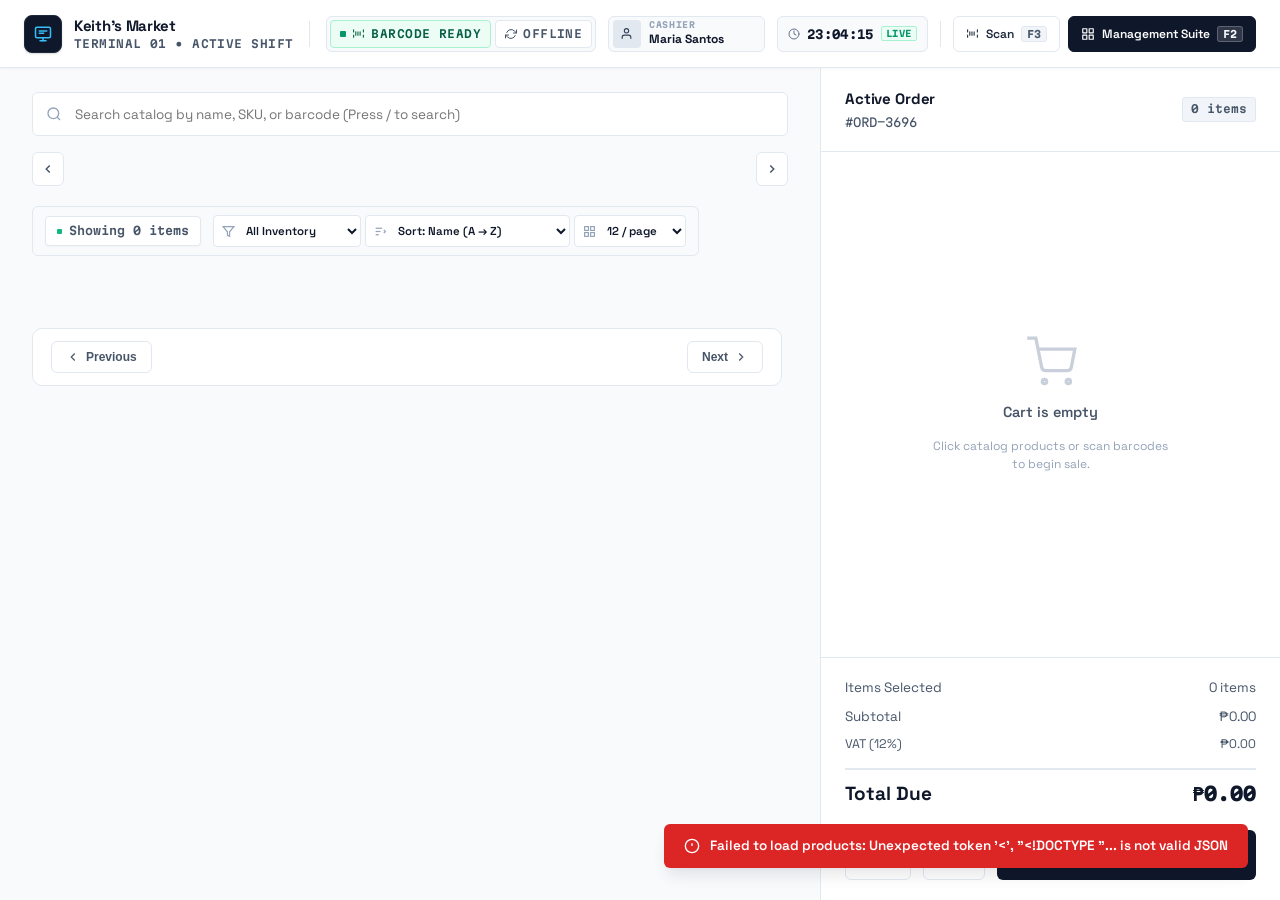
==== static/index.html @ 654bac8c "Initial commit: Point of Sale (POS) system project" ====
<!DOCTYPE html>
<html lang="en">
<head>
  <meta charset="UTF-8">
  <meta name="viewport" content="width=device-width, initial-scale=1.0">
  <title>Point of Sale Terminal</title>
  <link rel="preconnect" href="https://fonts.googleapis.com">
  <link rel="preconnect" href="https://fonts.gstatic.com" crossorigin>
  <link href="https://fonts.googleapis.com/css2?family=Martian+Mono:wght@400;500;600;700&family=Space+Grotesk:wght@400;500;600;700&display=swap" rel="stylesheet">
  <link rel="stylesheet" href="css/pos.css">
  <script src="https://cdnjs.cloudflare.com/ajax/libs/gsap/3.12.5/gsap.min.js"></script>
</head>
<body>

  <!-- Master Terminal Navigation Header -->
  <header class="pos-header">
    <!-- Left: Store Brand & Station Telemetry -->
    <div class="pos-header-left brand-section">
      <div class="brand-station-pod">
        <div class="brand-station-badge" title="Point of Sale Station">
          <svg class="brand-station-icon" width="18" height="18" viewBox="0 0 24 24" fill="none" stroke="currentColor" stroke-width="2" stroke-linecap="round" stroke-linejoin="round">
            <rect x="2" y="3" width="20" height="14" rx="2"></rect>
            <line x1="8" y1="21" x2="16" y2="21"></line>
            <line x1="12" y1="17" x2="12" y2="21"></line>
            <path d="M7 8h10M7 11h6"></path>
          </svg>
        </div>
        <div class="brand-station-meta">
          <div class="brand-store-name" id="headerStoreName">Keith's Market</div>
          <div class="brand-station-sub" id="headerBranch">Terminal 01 &bull; Active Shift</div>
        </div>
      </div>

      <div class="header-v-divider" aria-hidden="true"></div>

      <!-- Hardware & Storage Diagnostic Telemetry -->
      <div class="header-telemetry-dock">
        <div class="telemetry-pill telemetry-scanner" title="Hardware barcode reader & camera listener active">
          <span class="telemetry-live-pip"></span>
          <svg width="13" height="13" viewBox="0 0 24 24" fill="none" stroke="currentColor" stroke-width="2" stroke-linecap="round" stroke-linejoin="round">
            <path d="M3 5v4m18-4v4M3 19v-4m18 4v-4M7 9v6m4-6v6m4-6v6"></path>
          </svg>
          <span class="telemetry-label">Barcode Ready</span>
        </div>

        <button class="telemetry-pill telemetry-sync-btn" id="btnManualSync" title="Sync live with JSON storage & Python backend">
          <svg id="syncIcon" width="12" height="12" viewBox="0 0 24 24" fill="none" stroke="currentColor" stroke-width="2" stroke-linecap="round" stroke-linejoin="round">
            <polyline points="23 4 23 10 17 10"></polyline>
            <polyline points="1 20 1 14 7 14"></polyline>
            <path d="M3.51 9a9 9 0 0 1 14.85-3.36L23 10M1 14l4.64 4.36A9 9 0 0 0 20.49 15"></path>
          </svg>
          <span id="syncStatusText" class="telemetry-label">Synced</span>
        </button>
      </div>
    </div>

    <!-- Right: Cashier Operator Session, Terminal Clock & Action Dock -->
    <div class="pos-header-right header-actions">
      <!-- Operator Session Card -->
      <div class="header-operator-card" title="Active Shift Cashier Session">
        <div class="operator-badge-pip">
          <svg width="13" height="13" viewBox="0 0 24 24" fill="none" stroke="currentColor" stroke-width="2" stroke-linecap="round" stroke-linejoin="round">
            <path d="M20 21v-2a4 4 0 0 0-4-4H8a4 4 0 0 0-4 4v2"></path>
            <circle cx="12" cy="7" r="4"></circle>
          </svg>
        </div>
        <div class="operator-info">
          <span class="operator-role-tag">CASHIER</span>
          <input type="text" id="topbarCashierName" value="Maria Santos" title="Click to edit active cashier name" spellcheck="false" autocomplete="off" />
        </div>
      </div>

      <!-- Precision Terminal Clock Readout -->
      <div class="header-clock-pod" title="Terminal System Time">
        <svg width="12" height="12" viewBox="0 0 24 24" fill="none" stroke="currentColor" stroke-width="2" stroke-linecap="round" stroke-linejoin="round">
          <circle cx="12" cy="12" r="10"></circle>
          <polyline points="12 6 12 12 16 14"></polyline>
        </svg>
        <span class="terminal-time" id="liveTime">00:00:00</span>
        <span class="terminal-tz">LIVE</span>
      </div>

      <div class="header-v-divider" aria-hidden="true"></div>

      <!-- Master Action Dock -->
      <div class="header-actions-dock">
        <!-- Parked Orders Button -->
        <button class="terminal-header-btn terminal-header-btn-subtle" id="btnRecallOrder" style="display: none;" title="Recall Parked Orders">
          <svg width="13" height="13" viewBox="0 0 24 24" fill="none" stroke="currentColor" stroke-width="2" stroke-linecap="round" stroke-linejoin="round">
            <polyline points="1 4 1 10 7 10"></polyline>
            <path d="M3.51 15a9 9 0 1 0 2.13-9.36L1 10"></path>
          </svg>
          <span>Parked</span>
          <span class="terminal-header-badge" id="parkedOrderCount">0</span>
        </button>

        <!-- Quick Scan Trigger -->
        <button class="terminal-header-btn terminal-header-btn-secondary" id="btnOpenBarcodeModal" title="Manual Barcode / QR Lookup (F3)">
          <svg width="13" height="13" viewBox="0 0 24 24" fill="none" stroke="currentColor" stroke-width="2" stroke-linecap="round" stroke-linejoin="round">
            <path d="M3 5v4m18-4v4M3 19v-4m18 4v-4M7 9v6m4-6v6m4-6v6"></path>
          </svg>
          <span>Scan</span>
          <kbd class="terminal-header-kbd">F3</kbd>
        </button>

        <!-- Management Suite Launcher -->
        <button class="terminal-header-btn terminal-header-btn-primary" id="btnOpenConsole" title="Back-Office Console (Inventory, Tax & Settings, Sales Ledger)">
          <svg width="14" height="14" viewBox="0 0 24 24" fill="none" stroke="currentColor" stroke-width="2" stroke-linecap="round" stroke-linejoin="round">
            <rect x="3" y="3" width="7" height="7"></rect>
            <rect x="14" y="3" width="7" height="7"></rect>
            <rect x="14" y="14" width="7" height="7"></rect>
            <rect x="3" y="14" width="7" height="7"></rect>
          </svg>
          <span>Management Suite</span>
          <kbd class="terminal-header-kbd terminal-header-kbd-dark">F2</kbd>
        </button>
      </div>
    </div>
  </header>

  <!-- Workspace Container -->
  <main class="pos-workspace">

    <!-- Left: Catalog Area -->
    <section class="pos-catalog-pane">
      <div class="catalog-toolbar">
        <div class="search-box">
          <svg width="16" height="16" viewBox="0 0 24 24" fill="none" stroke="currentColor" stroke-width="2">
            <circle cx="11" cy="11" r="8"></circle>
            <line x1="21" y1="21" x2="16.65" y2="16.65"></line>
          </svg>
          <input type="text" id="searchInput" class="search-input" placeholder="Search catalog by name, SKU, or barcode (Press / to search)">
          <button id="searchClearBtn" class="search-clear-btn" aria-label="Clear Search">
            <svg width="14" height="14" viewBox="0 0 24 24" fill="none" stroke="currentColor" stroke-width="2">
              <line x1="18" y1="6" x2="6" y2="18"></line>
              <line x1="6" y1="6" x2="18" y2="18"></line>
            </svg>
          </button>
        </div>

        <!-- Overhauled Category Filter Strip with Nav Buttons -->
        <div class="category-nav-wrapper">
          <button type="button" class="cat-nav-btn cat-nav-left" id="btnCatScrollLeft" aria-label="Scroll Categories Left" title="Scroll Left">
            <svg width="14" height="14" viewBox="0 0 24 24" fill="none" stroke="currentColor" stroke-width="2.5">
              <polyline points="15 18 9 12 15 6"></polyline>
            </svg>
          </button>
          
          <nav class="category-filter-bar" id="categoryBar" aria-label="Product Categories">
            <!-- Dynamic Category Chips with Icons & Counts -->
          </nav>

          <button type="button" class="cat-nav-btn cat-nav-right" id="btnCatScrollRight" aria-label="Scroll Categories Right" title="Scroll Right">
            <svg width="14" height="14" viewBox="0 0 24 24" fill="none" stroke="currentColor" stroke-width="2.5">
              <polyline points="9 18 15 12 9 6"></polyline>
            </svg>
          </button>
        </div>

        <!-- Dynamic Catalog Filter & Sort Bar -->
        <div class="catalog-subtoolbar">
          <div class="catalog-count-badge" id="catalogCountInfo">
            <span class="catalog-telemetry-dot"></span>
            <span>Showing 0 items</span>
          </div>

          <div class="catalog-controls-group">
            <div class="subtoolbar-select-wrap">
              <svg class="select-prefix-icon" width="13" height="13" viewBox="0 0 24 24" fill="none" stroke="currentColor" stroke-width="2.2"><polygon points="22 3 2 3 10 12.46 10 19 14 21 14 12.46 22 3"></polygon></svg>
              <select id="catalogStockFilter" class="catalog-select" aria-label="Filter Stock">
                <option value="all">All Inventory</option>
                <option value="in-stock">In Stock Only</option>
                <option value="low-stock">Low Stock (≤15)</option>
              </select>
            </div>

            <div class="subtoolbar-select-wrap">
              <svg class="select-prefix-icon" width="13" height="13" viewBox="0 0 24 24" fill="none" stroke="currentColor" stroke-width="2.2"><line x1="3" y1="6" x2="15" y2="6"></line><line x1="3" y1="12" x2="12" y2="12"></line><line x1="3" y1="18" x2="9" y2="18"></line><polyline points="18 9 21 12 18 15"></polyline></svg>
              <select id="catalogSortSelect" class="catalog-select" aria-label="Sort Catalog">
                <option value="name-asc">Sort: Name (A → Z)</option>
                <option value="name-desc">Sort: Name (Z → A)</option>
                <option value="price-asc">Sort: Price (Low → High)</option>
                <option value="price-desc">Sort: Price (High → Low)</option>
                <option value="stock-asc">Sort: Stock (Lowest First)</option>
                <option value="stock-desc">Sort: Stock (Highest First)</option>
              </select>
            </div>

            <div class="subtoolbar-select-wrap">
              <svg class="select-prefix-icon" width="13" height="13" viewBox="0 0 24 24" fill="none" stroke="currentColor" stroke-width="2.2"><rect x="3" y="3" width="7" height="7"></rect><rect x="14" y="3" width="7" height="7"></rect><rect x="14" y="14" width="7" height="7"></rect><rect x="3" y="14" width="7" height="7"></rect></svg>
              <select id="catalogPageSize" class="catalog-select" aria-label="Items per page">
                <option value="12">12 / page</option>
                <option value="24">24 / page</option>
                <option value="48">48 / page</option>
                <option value="all">View All</option>
              </select>
            </div>
          </div>
        </div>
      </div>

      <div class="product-grid-container">
        <div class="product-grid" id="productGrid">
          <!-- Dynamic Product Cards -->
        </div>

        <!-- Catalog Pagination Navigation -->
        <div class="catalog-pagination-bar" id="catalogPaginationBar">
          <button class="pagination-nav-btn" id="btnCatalogPrev" aria-label="Previous Page">
            <svg width="14" height="14" viewBox="0 0 24 24" fill="none" stroke="currentColor" stroke-width="2">
              <polyline points="15 18 9 12 15 6"></polyline>
            </svg>
            <span>Previous</span>
          </button>

          <div class="pagination-pages" id="catalogPageNumbers">
            <!-- Rendered Page Numbers -->
          </div>

          <button class="pagination-nav-btn" id="btnCatalogNext" aria-label="Next Page">
            <span>Next</span>
            <svg width="14" height="14" viewBox="0 0 24 24" fill="none" stroke="currentColor" stroke-width="2">
              <polyline points="9 18 15 12 9 6"></polyline>
            </svg>
          </button>
        </div>
      </div>
    </section>

    <!-- Right: Active Order Ticket -->
    <aside class="pos-ticket-pane">
      <div class="ticket-header">
        <div class="ticket-meta">
          <span class="ticket-title">Active Order</span>
          <span class="ticket-id" id="ticketId">#ORD-0000</span>
        </div>
        <span class="ticket-count-badge" id="cartCountBadge">0 items</span>
      </div>

      <div class="cart-items-container" id="cartItemsContainer">
        <div class="cart-empty-state" id="cartEmptyState">
          <svg class="cart-empty-icon" viewBox="0 0 24 24" fill="none" stroke="currentColor" stroke-width="1.5">
            <circle cx="9" cy="21" r="1"></circle>
            <circle cx="20" cy="21" r="1"></circle>
            <path d="M1 1h4l2.68 13.39a2 2 0 0 0 2 1.61h9.72a2 2 0 0 0 2-1.61L23 6H6"></path>
          </svg>
          <span class="cart-empty-title">Cart is empty</span>
          <span class="cart-empty-desc">Click catalog products or scan barcodes to begin sale.</span>
        </div>
      </div>

      <div class="ticket-summary">
        <div class="summary-row">
          <span>Items Selected</span>
          <span class="tabular-num" id="cartItemCountSummary">0 items</span>
        </div>
        <div class="summary-row">
          <span>Subtotal</span>
          <span class="tabular-num" id="subtotalAmount">₱0.00</span>
        </div>
        <div class="summary-row tax-row" id="taxRow">
          <span id="taxLabel">VAT (12%)</span>
          <span class="tabular-num" id="taxAmount">₱0.00</span>
        </div>
        <div class="summary-row total-row">
          <span>Total Due</span>
          <span class="total-amount tabular-num" id="totalAmount">₱0.00</span>
        </div>

        <div class="ticket-actions">
          <button class="btn btn-secondary" id="clearCartBtn" title="Clear current cart">
            Clear
          </button>
          <button class="btn btn-secondary" id="btnHoldOrder" title="Park / Hold current order" disabled>
            Hold
          </button>
          <button class="btn btn-primary btn-checkout" id="btnProceedPayment" disabled>
            Proceed to Payment
          </button>
        </div>
      </div>
    </aside>

  </main>

  <!-- Item Customization & Modifiers Modal -->
  <div class="modal-overlay" id="modifierModal">
    <div class="modal-card" id="modifierModalCard" style="max-width: 480px;">
      <div class="modal-header">
        <div>
          <h2 class="modal-title" id="modifierItemTitle">Item Customization</h2>
          <span style="font-size: 11.5px; color: var(--text-secondary);" id="modifierItemBasePrice">Base: ₱0.00</span>
        </div>
        <button class="modal-close-btn" id="btnCloseModifier" aria-label="Close Customization">
          <svg width="18" height="18" viewBox="0 0 24 24" fill="none" stroke="currentColor" stroke-width="2">
            <line x1="18" y1="6" x2="6" y2="18"></line>
            <line x1="6" y1="6" x2="18" y2="18"></line>
          </svg>
        </button>
      </div>

      <div class="modal-body">
        <label class="tender-label">Preset Modifiers & Add-ons</label>
        <div class="modifiers-selection-list" id="modifiersSelectionList">
          <!-- Rendered available modifier options -->
        </div>

        <div class="form-group" style="margin-top: 20px;">
          <label class="form-label" for="modifierItemNotes">Preparation Notes / Special Instructions</label>
          <textarea id="modifierItemNotes" class="form-textarea" placeholder="e.g. Extra hot, decaf, less ice..."></textarea>
        </div>
      </div>

      <div class="modal-footer">
        <button class="btn btn-secondary" id="btnCancelModifier">Cancel</button>
        <button class="btn btn-primary" id="btnSaveModifier">Apply Modifiers</button>
      </div>
    </div>
  </div>

  <!-- Manual Barcode & Phone Camera Scanner Modal -->
  <div class="modal-overlay" id="barcodeModal">
    <div class="modal-card" id="barcodeModalCard" style="max-width: 480px;">
      <div class="modal-header">
        <div>
          <h2 class="modal-title">Barcode & QR Scanner</h2>
          <span style="font-size: 11.5px; color: var(--text-secondary);">Hardware scanner & phone camera support</span>
        </div>
        <button class="modal-close-btn" id="btnCloseBarcode" aria-label="Close Barcode Modal">
          <svg width="18" height="18" viewBox="0 0 24 24" fill="none" stroke="currentColor" stroke-width="2">
            <line x1="18" y1="6" x2="6" y2="18"></line>
            <line x1="6" y1="6" x2="18" y2="18"></line>
          </svg>
        </button>
      </div>

      <div class="modal-body">
        <div class="barcode-visual-preview" id="barcodePreviewBox" style="position: relative; overflow: hidden; background: #0F172A; border-radius: var(--radius-md); display: flex; flex-direction: column; align-items: center; justify-content: center; min-height: 180px;">
          <div class="barcode-laser-line" id="barcodeLaserLine"></div>
          
          <video id="cameraScannerVideo" playsinline autoplay muted style="display: none; width: 100%; height: 180px; object-fit: cover; border-radius: var(--radius-md);"></video>
          
          <div id="cameraScannerReticle" style="display: none; position: absolute; border: 2px dashed #38BDF8; width: 70%; height: 60%; top: 20%; left: 15%; border-radius: 8px; pointer-events: none; box-shadow: 0 0 0 9999px rgba(0,0,0,0.35);"></div>

          <div id="barcodeDefaultPlaceholder" style="display: flex; flex-direction: column; align-items: center; z-index: 1;">
            <svg width="70" height="42" viewBox="0 0 24 24" fill="none" stroke="currentColor" stroke-width="1.5" style="color: #94A3B8;">
              <path d="M3 5v4m18-4v4M3 19v-4m18 4v-4M7 9v6m4-6v6m4-6v6"></path>
            </svg>
            <span id="barcodeScannerStatusNote" style="font-size: 11.5px; color: #94A3B8; margin-top: 8px;">Hardware wedge active or click below to launch phone camera</span>
          </div>
        </div>

        <div style="display: flex; gap: 8px; margin-top: 12px; margin-bottom: 16px;">
          <button type="button" class="btn btn-secondary" id="btnToggleCameraScanner" style="flex: 1; font-size: 12px; padding: 8px 12px; display: flex; align-items: center; justify-content: center; gap: 8px;">
            <svg width="14" height="14" viewBox="0 0 24 24" fill="none" stroke="currentColor" stroke-width="2">
              <path d="M23 19a2 2 0 0 1-2 2H3a2 2 0 0 1-2-2V8a2 2 0 0 1 2-2h4l2-3h6l2 3h4a2 2 0 0 1 2 2z"></path>
              <circle cx="12" cy="13" r="4"></circle>
            </svg>
            <span id="btnToggleCameraText">Start Phone Camera</span>
          </button>
          <input type="file" id="phoneCameraFileInput" accept="image/*" capture="environment" style="display: none;">
          <button type="button" class="btn btn-secondary" id="btnPhoneSnapBarcode" title="Snap a photo of barcode" style="font-size: 12px; padding: 8px 12px;">
            Snap Photo
          </button>
        </div>

        <div class="form-group">
          <label class="form-label" for="barcodeManualInput">Scan or Enter Barcode / SKU</label>
          <input type="text" id="barcodeManualInput" class="form-input" placeholder="e.g. 8901001 or 101" autofocus>
        </div>

        <div style="font-size: 12px; color: var(--text-secondary); margin-bottom: 8px;">
          <span style="font-weight: 600;">Quick Sample Barcodes:</span>
          <div style="display: flex; gap: 8px; margin-top: 8px; flex-wrap: wrap;">
            <button type="button" class="btn btn-secondary quick-barcode-btn" data-code="8901001" style="font-size: 11px; padding: 4px 10px;">8901001 (Espresso)</button>
            <button type="button" class="btn btn-secondary quick-barcode-btn" data-code="8901013" style="font-size: 11px; padding: 4px 10px;">8901013 (Sourdough)</button>
            <button type="button" class="btn btn-secondary quick-barcode-btn" data-code="8901016" style="font-size: 11px; padding: 4px 10px;">8901016 (Beef Tapa)</button>
          </div>
        </div>

        <div class="phone-connect-hint" id="phoneConnectHint" style="margin-top: 14px; padding: 10px 12px; background: #F8FAFC; border: 1px dashed var(--border-subtle); border-radius: var(--radius-sm); display: flex; align-items: center; justify-content: space-between; font-size: 11.5px; color: var(--text-secondary);">
          <div style="display: flex; align-items: center; gap: 8px;">
            <svg width="14" height="14" viewBox="0 0 24 24" fill="none" stroke="currentColor" stroke-width="2" style="color: #38BDF8;">
              <rect x="5" y="2" width="14" height="20" rx="2" ry="2"></rect>
              <line x1="12" y1="18" x2="12.01" y2="18"></line>
            </svg>
            <span>Scan via Phone: <code id="phoneUrlDisplay" style="color: var(--text-primary); font-weight: 600;">http://localhost:8000</code></span>
          </div>
          <button type="button" class="btn btn-secondary" id="btnCopyPhoneUrl" style="padding: 3px 8px; font-size: 11px;">Copy URL</button>
        </div>
      </div>

      <div class="modal-footer">
        <button class="btn btn-primary" id="btnSubmitBarcode" style="width: 100%;">
          Lookup & Add to Cart
        </button>
      </div>
    </div>
  </div>

  <!-- Parked Orders Modal -->
  <div class="modal-overlay" id="parkedOrdersModal">
    <div class="modal-card" id="parkedOrdersModalCard" style="max-width: 520px;">
      <div class="modal-header">
        <h2 class="modal-title">Held / Parked Orders</h2>
        <button class="modal-close-btn" id="btnCloseParkedOrders">
          <svg width="18" height="18" viewBox="0 0 24 24" fill="none" stroke="currentColor" stroke-width="2">
            <line x1="18" y1="6" x2="6" y2="18"></line>
            <line x1="6" y1="6" x2="18" y2="18"></line>
          </svg>
        </button>
      </div>
      <div class="modal-body">
        <div id="parkedOrdersList" style="display: flex; flex-direction: column; gap: 10px;">
          <!-- Rendered parked orders -->
        </div>
      </div>
    </div>
  </div>

  <!-- TWO-PANE EXECUTIVE BACK-OFFICE CONSOLE -->
  <div class="modal-overlay" id="consoleModal">
    <div class="console-container" id="consoleModalCard">
      
      <!-- Left Obsidian Sidebar -->
      <aside class="console-sidebar">
        <div>
          <div class="console-sidebar-header">
            <span class="console-sidebar-title">
              <svg width="18" height="18" viewBox="0 0 24 24" fill="none" stroke="currentColor" stroke-width="2" style="color: #38BDF8;">
                <rect x="2" y="3" width="20" height="14" rx="2" ry="2"></rect>
                <line x1="8" y1="21" x2="16" y2="21"></line>
                <line x1="12" y1="17" x2="12" y2="21"></line>
              </svg>
              <span>Management Suite</span>
            </span>
            <span class="console-sidebar-subtitle">Terminal 01 &bull; Active Shift</span>
            <div class="console-sidebar-cashier" style="margin-top: 8px; padding: 7px 10px; background: rgba(255,255,255,0.06); border: 1px solid rgba(255,255,255,0.12); border-radius: var(--radius-sm); font-size: 11.5px; display: flex; align-items: center; justify-content: space-between;">
              <span style="color: #94A3B8; font-size: 10px; text-transform: uppercase; letter-spacing: 0.05em;">Cashier:</span>
              <span id="dashboardCashierDisplay" style="color: #F8FAFC; font-weight: 700; font-family: var(--font-mono);">Maria Santos</span>
            </div>
          </div>

          <ul class="console-nav-list">
            <li>
              <button type="button" class="console-nav-item active" data-tab="tab-inventory" data-title="Product Inventory & Catalog" data-desc="Real-time stock management, SKU/barcode assignments, and catalog adjustments.">
                <div class="nav-left">
                  <svg width="16" height="16" viewBox="0 0 24 24" fill="none" stroke="currentColor" stroke-width="2">
                    <path d="M21 16V8a2 2 0 0 0-1-1.73l-7-4a2 2 0 0 0-2 0l-7 4A2 2 0 0 0 3 8v8a2 2 0 0 0 1 1.73l7 4a2 2 0 0 0 2 0l7-4A2 2 0 0 0 21 16z"></path>
                    <polyline points="3.27 6.96 12 12.01 20.73 6.96"></polyline>
                    <line x1="12" y1="22.08" x2="12" y2="12"></line>
                  </svg>
                  <span>Inventory</span>
                </div>
                <div style="display: flex; align-items: center; gap: 6px;">
                  <span class="nav-alert-badge" id="navInventoryLowBadge" style="display: none;">0 Low</span>
                  <span class="nav-badge" id="navInventoryCount">0</span>
                </div>
              </button>
            </li>

            <li>
              <button type="button" class="console-nav-item" data-tab="tab-settings" data-title="Taxation & Terminal Settings" data-desc="Configure sales tax rules, percentage rates, store branding, and receipt headers.">
                <div class="nav-left">
                  <svg width="16" height="16" viewBox="0 0 24 24" fill="none" stroke="currentColor" stroke-width="2">
                    <circle cx="12" cy="12" r="3"></circle>
                    <path d="M19.4 15a1.65 1.65 0 0 0 .33 1.82l.06.06a2 2 0 0 1 0 2.83 2 2 0 0 1-2.83 0l-.06-.06a1.65 1.65 0 0 0-1.82-.33 1.65 1.65 0 0 0-1 1.51V21a2 2 0 0 1-2 2 2 2 0 0 1-2-2v-.09A1.65 1.65 0 0 0 9 19.4a1.65 1.65 0 0 0-1.82.33l-.06.06a2 2 0 0 1-2.83 0 2 2 0 0 1 0-2.83l.06-.06a1.65 1.65 0 0 0 .33-1.82 1.65 1.65 0 0 0-1.51-1H3a2 2 0 0 1-2-2 2 2 0 0 1 2-2h.09A1.65 1.65 0 0 0 4.6 9a1.65 1.65 0 0 0-.33-1.82l-.06-.06a2 2 0 0 1 0-2.83 2 2 0 0 1 2.83 0l.06.06a1.65 1.65 0 0 0 1.82.33H9a1.65 1.65 0 0 0 1-1.51V3a2 2 0 0 1 2-2 2 2 0 0 1 2 2v.09a1.65 1.65 0 0 0 1 1.51 1.65 1.65 0 0 0 1.82-.33l.06-.06a2 2 0 0 1 2.83 0 2 2 0 0 1 0 2.83l-.06.06a1.65 1.65 0 0 0-.33 1.82V9a1.65 1.65 0 0 0 1.51 1H21a2 2 0 0 1 2 2 2 2 0 0 1-2 2h-.09a1.65 1.65 0 0 0-1.51 1z"></path>
                  </svg>
                  <span>Tax & Settings</span>
                </div>
                <span class="nav-badge" id="navTaxStatus">Active</span>
              </button>
            </li>

            <li>
              <button type="button" class="console-nav-item" data-tab="tab-ledger" data-title="Sales Ledger & Store Analytics" data-desc="Review store performance metrics, average ticket values, and audit transaction records.">
                <div class="nav-left">
                  <svg width="16" height="16" viewBox="0 0 24 24" fill="none" stroke="currentColor" stroke-width="2">
                    <line x1="18" y1="20" x2="18" y2="10"></line>
                    <line x1="12" y1="20" x2="12" y2="4"></line>
                    <line x1="6" y1="20" x2="6" y2="14"></line>
                  </svg>
                  <span>Ledger & KPIs</span>
                </div>
                <span class="nav-badge" id="navOrdersCount">0</span>
              </button>
            </li>
          </ul>
        </div>

        <div class="console-sidebar-footer">
          <button type="button" class="btn-sidebar-exit" id="btnCloseConsole">
            <svg width="14" height="14" viewBox="0 0 24 24" fill="none" stroke="currentColor" stroke-width="2">
              <line x1="19" y1="12" x2="5" y2="12"></line>
              <polyline points="12 19 5 12 12 5"></polyline>
            </svg>
            <span>Return to Terminal (Esc)</span>
          </button>
        </div>
      </aside>

      <!-- Right Main Workspace -->
      <main class="console-main">
        
        <!-- Header Bar -->
        <div class="console-main-topbar">
          <div class="topbar-titles">
            <h1 class="topbar-page-title" id="consolePageTitle">Product Inventory & Catalog</h1>
            <p class="topbar-page-desc" id="consolePageDesc">Real-time stock management, SKU/barcode assignments, and catalog adjustments.</p>
          </div>

          <div class="topbar-actions" id="consoleHeaderActions">
            <div class="dashboard-cashier-pill" style="display: flex; align-items: center; gap: 8px; padding: 6px 12px; background: var(--bg-surface); border: 1px solid var(--border-subtle); border-radius: var(--radius-sm); font-size: 11.5px;">
              <svg width="13" height="13" viewBox="0 0 24 24" fill="none" stroke="currentColor" stroke-width="2" style="color: var(--text-secondary);">
                <path d="M20 21v-2a4 4 0 0 0-4-4H8a4 4 0 0 0-4 4v2"></path>
                <circle cx="12" cy="7" r="4"></circle>
              </svg>
              <span style="color: var(--text-secondary);">Cashier:</span>
              <strong id="dashboardActiveCashierName" style="color: var(--text-primary); font-family: var(--font-mono);">Maria Santos</strong>
            </div>

            <button class="btn btn-secondary" id="btnExportCsv" title="Export catalog to CSV">
              <svg width="14" height="14" viewBox="0 0 24 24" fill="none" stroke="currentColor" stroke-width="2">
                <path d="M21 15v4a2 2 0 0 1-2 2H5a2 2 0 0 1-2-2v-4"></path>
                <polyline points="7 10 12 15 17 10"></polyline>
                <line x1="12" y1="15" x2="12" y2="3"></line>
              </svg>
              <span>Export CSV</span>
            </button>
            <button class="btn btn-primary" id="btnToggleAddProduct">
              <svg width="14" height="14" viewBox="0 0 24 24" fill="none" stroke="currentColor" stroke-width="2">
                <line x1="12" y1="5" x2="12" y2="19"></line>
                <line x1="5" y1="12" x2="19" y2="12"></line>
              </svg>
              <span>New Product</span>
            </button>
          </div>
        </div>

        <!-- Scrollable Tab Bodies -->
        <div class="console-body-scroll">

          <!-- TAB 1: Inventory Management -->
          <section class="console-tab-pane active" id="tab-inventory">
            
            <!-- Collapsible Add Product Box -->
            <div class="collapsible-form-box" id="collapsibleAddProduct">
              <div style="display: flex; justify-content: space-between; align-items: center; margin-bottom: 20px;">
                <h3 style="font-size: 14.5px; font-weight: 700; color: var(--text-primary);">Create Inventory SKU</h3>
                <button type="button" class="btn btn-secondary btn-icon-only" id="btnCloseAddProduct" style="padding: 6px;">
                  <svg width="14" height="14" viewBox="0 0 24 24" fill="none" stroke="currentColor" stroke-width="2">
                    <line x1="18" y1="6" x2="6" y2="18"></line>
                    <line x1="6" y1="6" x2="18" y2="18"></line>
                  </svg>
                </button>
              </div>

              <form id="newProductForm">
                <div class="form-row">
                  <div class="form-group">
                    <label class="form-label" for="newProdName">Product Name</label>
                    <input type="text" id="newProdName" class="form-input" placeholder="e.g. Cold Brew Coffee" required>
                  </div>
                  <div class="form-group">
                    <label class="form-label" for="newProdCategory">Category</label>
                    <input type="text" id="newProdCategory" class="form-input" list="categoryDatalist" placeholder="Beverages, Bakery, etc." required>
                    <datalist id="categoryDatalist">
                      <!-- Populated dynamically with existing categories -->
                    </datalist>
                  </div>
                </div>

                <!-- Interactive Icon Picker Studio -->
                <div class="form-group" style="margin-bottom: 16px;">
                  <div style="display: flex; justify-content: space-between; align-items: baseline; margin-bottom: 6px;">
                    <label class="form-label" style="margin-bottom: 0;">Item & Category Icon</label>
                    <span style="font-size: 11px; font-family: var(--font-mono); color: var(--text-muted);" id="newProdSelectedIconLabel">Selected: coffee</span>
                  </div>
                  <input type="hidden" id="newProdIcon" value="coffee">
                  <div class="icon-picker-grid" id="newProdIconGrid">
                    <!-- Populated dynamically with 24 vector choices -->
                  </div>
                </div>

                <div class="form-row">
                  <div class="form-group">
                    <label class="form-label" for="newProdPrice">Unit Price (₱)</label>
                    <input type="number" id="newProdPrice" class="form-input" step="0.01" min="0" placeholder="0.00" required>
                  </div>
                  <div class="form-group">
                    <label class="form-label" for="newProdStock">Initial Stock Count</label>
                    <input type="number" id="newProdStock" class="form-input" min="0" placeholder="0" required>
                  </div>
                </div>
                <div class="form-group">
                  <label class="form-label" for="newProdBarcode">Barcode / SKU</label>
                  <input type="text" id="newProdBarcode" class="form-input" placeholder="Auto-generated if left blank (e.g. 890109)">
                </div>
                <div style="display: flex; justify-content: flex-end; gap: 10px; margin-top: 8px;">
                  <button type="button" class="btn btn-secondary" id="btnCancelAddProduct">Cancel</button>
                  <button type="submit" class="btn btn-emerald">Save Product to Inventory</button>
                </div>
              </form>
            </div>

            <!-- Inventory Health Summary Ribbon -->
            <div class="inventory-summary-ribbon" id="inventorySummaryRibbon">
              <div class="inventory-kpi-chip active" data-stock-filter="all" id="kpiChipAll">
                <span>All Products</span>
                <span class="badge badge-neutral badge-xs" id="kpiCountAll">30</span>
              </div>
              <div class="inventory-kpi-chip" data-stock-filter="in-stock" id="kpiChipInStock">
                <span class="badge-dot" style="background: #10B981;"></span>
                <span>Optimal Stock</span>
                <span class="badge badge-success badge-xs" id="kpiCountInStock">24</span>
              </div>
              <div class="inventory-kpi-chip chip-alert" data-stock-filter="low-stock" id="kpiChipLowStock">
                <span class="badge-dot pulse-amber" style="background: #F59E0B;"></span>
                <span>Low Stock Warning</span>
                <span class="badge badge-warning badge-xs" id="kpiCountLowStock">6</span>
              </div>
              <div class="inventory-kpi-chip" data-stock-filter="out-of-stock" id="kpiChipOutOfStock">
                <span class="badge-dot" style="background: #EF4444;"></span>
                <span>Depleted / Sold Out</span>
                <span class="badge badge-danger badge-xs" id="kpiCountOutOfStock">0</span>
              </div>
            </div>

            <!-- Inventory Search & Controls -->
            <div class="inventory-control-bar">
              <div style="display: flex; align-items: center; gap: 10px; flex: 1; max-width: 580px;">
                <div class="inventory-search-wrap" style="flex: 1;">
                  <svg width="14" height="14" viewBox="0 0 24 24" fill="none" stroke="currentColor" stroke-width="2">
                    <circle cx="11" cy="11" r="8"></circle>
                    <line x1="21" y1="21" x2="16.65" y2="16.65"></line>
                  </svg>
                  <input type="text" id="inventoryFilterInput" class="inventory-search-input" placeholder="Search by name, SKU, or barcode...">
                </div>
                <select id="inventoryCategoryFilter" class="inventory-cat-select" title="Filter by Category">
                  <option value="all">All Categories</option>
                </select>
              </div>

              <div style="display: flex; align-items: center; gap: 12px;">
                <button type="button" class="btn btn-secondary" id="btnQuickReorderLow" title="Add +20 stock to all low-inventory items" style="height: 38px; font-size: 12px; padding: 0 12px;">
                  <svg width="14" height="14" viewBox="0 0 24 24" fill="none" stroke="currentColor" stroke-width="2">
                    <polyline points="23 4 23 10 17 10"></polyline>
                    <polyline points="1 20 1 14 7 14"></polyline>
                    <path d="M3.51 9a9 9 0 0 1 14.85-3.36L23 10M1 14l4.64 4.36A9 9 0 0 0 20.49 15"></path>
                  </svg>
                  <span>Restock Low (+20)</span>
                </button>
                <div style="font-size: 12px; color: var(--text-secondary); white-space: nowrap;">
                  <span>Showing <strong id="inventoryTableCount" style="color: var(--text-primary);">0</strong> items</span>
                </div>
              </div>
            </div>

            <!-- Products Table -->
            <div class="table-responsive">
              <table class="data-table">
                <thead>
                  <tr>
                    <th style="width: 60px;">ID</th>
                    <th style="width: 105px;">Barcode</th>
                    <th>Product SKU & Category</th>
                    <th style="width: 95px;">Price</th>
                    <th style="width: 175px;">Stock Health & Meter</th>
                    <th style="width: 165px;">Quick Adjust</th>
                    <th style="width: 90px; text-align: right;">Actions</th>
                  </tr>
                </thead>
                <tbody id="inventoryTableBody">
                  <!-- Rendered products -->
                </tbody>
              </table>
            </div>
          </section>

          <!-- TAB 2: Tax & Terminal Settings -->
          <section class="console-tab-pane" id="tab-settings">
            <form id="settingsForm">
              
              <div class="console-card">
                <div class="console-card-header">
                  <div>
                    <h3 class="console-card-title">Taxation Engine</h3>
                    <p class="console-card-desc">Control automated point-of-sale tax computation across tickets and thermal printouts.</p>
                  </div>
                </div>

                <div class="form-switch-row">
                  <div class="switch-label-wrap">
                    <span class="switch-title">Enable Sales Tax Computation</span>
                    <span class="switch-desc">When enabled, tax is automatically applied to orders and itemized on thermal receipts</span>
                  </div>
                  <label class="toggle-switch" for="settingsTaxToggle">
                    <input type="checkbox" id="settingsTaxToggle">
                    <span class="toggle-slider"></span>
                  </label>
                </div>

                <div class="form-row">
                  <div class="form-group">
                    <label class="form-label" for="settingsTaxRate">Tax Rate (%)</label>
                    <input type="number" id="settingsTaxRate" class="form-input tabular-num" step="0.01" min="0" max="100" placeholder="8.25" required>
                  </div>
                  <div class="form-group">
                    <label class="form-label" for="settingsTaxName">Receipt Tax Label</label>
                    <input type="text" id="settingsTaxName" class="form-input" placeholder="e.g. Sales Tax, VAT">
                  </div>
                </div>
              </div>

              <div class="console-card">
                <div class="console-card-header">
                  <div>
                    <h3 class="console-card-title">Store & Terminal Metadata</h3>
                    <p class="console-card-desc">Establish store identification lines shown on headers and thermal paper printouts.</p>
                  </div>
                </div>

                <div class="form-row">
                  <div class="form-group">
                    <label class="form-label" for="settingsStoreName">Store Name</label>
                    <input type="text" id="settingsStoreName" class="form-input" required>
                  </div>
                  <div class="form-group">
                    <label class="form-label" for="settingsBranch">Branch / Register Identifier</label>
                    <input type="text" id="settingsBranch" class="form-input" required>
                  </div>
                </div>

                <div class="form-row">
                  <div class="form-group">
                    <label class="form-label" for="settingsPhone">Store Contact Number</label>
                    <input type="text" id="settingsPhone" class="form-input" placeholder="+1 (555) 000-0000">
                  </div>
                  <div class="form-group">
                    <label class="form-label" for="settingsCashierName">Active Shift Cashier Name</label>
                    <input type="text" id="settingsCashierName" class="form-input" value="Maria Santos" placeholder="Cashier Name (e.g. Maria Santos)">
                  </div>
                </div>
              </div>

              <div style="display: flex; justify-content: flex-end; margin-top: 8px;">
                <button type="submit" class="btn btn-emerald" id="btnSaveSettings" style="height: 44px; padding: 0 28px;">
                  Save All Configuration
                </button>
              </div>
            </form>

            <div class="console-card" style="margin-top: 24px;">
              <div class="console-card-header">
                <div>
                  <h3 class="console-card-title">Storage & Python Synchronization Engine</h3>
                  <p class="console-card-desc">Real-time status of backend Python 3.14 runtime and active JSON database files on disk.</p>
                </div>
                <button type="button" class="btn btn-secondary" id="btnForceReloadDisk" style="padding: 7px 14px; font-size: 12px;">
                  <svg width="13" height="13" viewBox="0 0 24 24" fill="none" stroke="currentColor" stroke-width="2">
                    <polyline points="23 4 23 10 17 10"></polyline>
                    <polyline points="1 20 1 14 7 14"></polyline>
                    <path d="M3.51 9a9 9 0 0 1 14.85-3.36L23 10M1 14l4.64 4.36A9 9 0 0 0 20.49 15"></path>
                  </svg>
                  <span>Force Sync From Disk</span>
                </button>
              </div>

              <div class="stats-grid" style="grid-template-columns: repeat(auto-fit, minmax(220px, 1fr)); gap: 16px; margin-bottom: 24px;">
                <div class="stat-card">
                  <div class="stat-card-header">
                    <div class="stat-card-titles">
                      <span class="stat-label">Python Runtime</span>
                      <span class="stat-sublabel">Standard Library Engine</span>
                    </div>
                    <div class="stat-icon-wrap stat-icon-emerald">
                      <svg width="18" height="18" viewBox="0 0 24 24" fill="none" stroke="currentColor" stroke-width="2">
                        <polyline points="4 17 10 11 4 5"></polyline>
                        <line x1="12" y1="19" x2="20" y2="19"></line>
                      </svg>
                    </div>
                  </div>
                  <div class="stat-card-body">
                    <span class="stat-value" id="syncPythonVersion" style="font-size: 20px;">Python 3.14 Online</span>
                  </div>
                  <div class="stat-card-footer">
                    <span class="badge badge-success badge-pill"><span class="badge-dot pulse"></span>Active</span>
                    <span class="stat-footnote">http://localhost:8000</span>
                  </div>
                </div>

                <div class="stat-card">
                  <div class="stat-card-header">
                    <div class="stat-card-titles">
                      <span class="stat-label">Catalog Master</span>
                      <span class="stat-sublabel">Disk Database File</span>
                    </div>
                    <div class="stat-icon-wrap stat-icon-primary">
                      <svg width="18" height="18" viewBox="0 0 24 24" fill="none" stroke="currentColor" stroke-width="2">
                        <line x1="16.5" y1="9.4" x2="7.5" y2="4.21"></line>
                        <path d="M21 16V8a2 2 0 0 0-1-1.73l-7-4a2 2 0 0 0-2 0l-7 4A2 2 0 0 0 3 8v8a2 2 0 0 0 1 1.73l7 4a2 2 0 0 0 2 0l7-4A2 2 0 0 0 21 16z"></path>
                        <polyline points="3.27 6.96 12 12.01 20.73 6.96"></polyline>
                        <line x1="12" y1="22.08" x2="12" y2="12"></line>
                      </svg>
                    </div>
                  </div>
                  <div class="stat-card-body">
                    <span class="stat-value" id="syncProductCount" style="font-size: 20px;">30 Products</span>
                  </div>
                  <div class="stat-card-footer">
                    <span class="badge badge-primary badge-pill"><span class="badge-dot"></span>Synced</span>
                    <span class="stat-footnote">products.json</span>
                  </div>
                </div>

                <div class="stat-card">
                  <div class="stat-card-header">
                    <div class="stat-card-titles">
                      <span class="stat-label">Sales Ledger</span>
                      <span class="stat-sublabel">Completed Transactions</span>
                    </div>
                    <div class="stat-icon-wrap stat-icon-neutral">
                      <svg width="18" height="18" viewBox="0 0 24 24" fill="none" stroke="currentColor" stroke-width="2">
                        <path d="M14 2H6a2 2 0 0 0-2 2v16a2 2 0 0 0 2 2h12a2 2 0 0 0 2-2V8z"></path>
                        <polyline points="14 2 14 8 20 8"></polyline>
                        <line x1="16" y1="13" x2="8" y2="13"></line>
                        <line x1="16" y1="17" x2="8" y2="17"></line>
                      </svg>
                    </div>
                  </div>
                  <div class="stat-card-body">
                    <span class="stat-value" id="syncTransactionCount" style="font-size: 20px;">20 Orders</span>
                  </div>
                  <div class="stat-card-footer">
                    <span class="badge badge-neutral badge-pill"><span class="badge-dot"></span>Audit Log</span>
                    <span class="stat-footnote">transactions.json</span>
                  </div>
                </div>

                <div class="stat-card">
                  <div class="stat-card-header">
                    <div class="stat-card-titles">
                      <span class="stat-label">Continuous Daemon</span>
                      <span class="stat-sublabel">Auto-Reconcile Loop</span>
                    </div>
                    <div class="stat-icon-wrap stat-icon-indigo">
                      <svg width="18" height="18" viewBox="0 0 24 24" fill="none" stroke="currentColor" stroke-width="2">
                        <polyline points="23 4 23 10 17 10"></polyline>
                        <polyline points="1 20 1 14 7 14"></polyline>
                        <path d="M3.51 9a9 9 0 0 1 14.85-3.36L23 10M1 14l4.64 4.36A9 9 0 0 0 20.49 15"></path>
                      </svg>
                    </div>
                  </div>
                  <div class="stat-card-body">
                    <span class="stat-value" style="font-size: 20px; color: var(--text-primary);">4s Interval</span>
                  </div>
                  <div class="stat-card-footer">
                    <span class="badge badge-success badge-pill"><span class="badge-dot pulse"></span>Daemon Active</span>
                    <span class="stat-footnote">Zero loss file locking</span>
                  </div>
                </div>
              </div>

              <div class="table-responsive">
                <table class="data-table" style="font-size: 12px;">
                  <thead>
                    <tr>
                      <th>Storage Role</th>
                      <th>Filename</th>
                      <th>File Size</th>
                      <th>Sync Status</th>
                      <th>Last Modified on Disk</th>
                    </tr>
                  </thead>
                  <tbody id="syncFilesTableBody">
                    <tr>
                      <td>Product Catalog Database</td>
                      <td><code>products.json</code></td>
                      <td>--</td>
                      <td><span class="badge badge-success"><span class="badge-dot pulse"></span>Synced</span></td>
                      <td>--</td>
                    </tr>
                    <tr>
                      <td>Sales Transactions Ledger</td>
                      <td><code>transactions.json</code></td>
                      <td>--</td>
                      <td><span class="badge badge-success"><span class="badge-dot pulse"></span>Synced</span></td>
                      <td>--</td>
                    </tr>
                    <tr>
                      <td>Terminal Configuration</td>
                      <td><code>settings.json</code></td>
                      <td>--</td>
                      <td><span class="badge badge-success"><span class="badge-dot pulse"></span>Synced</span></td>
                      <td>--</td>
                    </tr>
                    <tr>
                      <td>Thermal Receipt Spool</td>
                      <td><code>receipt.txt</code></td>
                      <td>--</td>
                      <td><span class="badge badge-success"><span class="badge-dot pulse"></span>Synced</span></td>
                      <td>--</td>
                    </tr>
                  </tbody>
                </table>
              </div>
            </div>
          </section>

          <!-- TAB 3: Sales Ledger & Analytics -->
          <section class="console-tab-pane" id="tab-ledger">
            <div class="stats-grid" id="analyticsStatsGrid">
              <!-- Rendered KPI Cards -->
            </div>

            <div class="console-card">
              <div class="console-card-header">
                <div>
                  <h3 class="console-card-title">Completed Sales Ledger</h3>
                  <p class="console-card-desc">Audit logs for transactions processed through Terminal 01.</p>
                </div>
              </div>

              <div class="table-responsive">
                <table class="data-table">
                  <thead>
                    <tr>
                      <th>Transaction ID</th>
                      <th>Timestamp</th>
                      <th>Cashier</th>
                      <th>Items Sold</th>
                      <th>Subtotal</th>
                      <th>Total Settled</th>
                      <th>Status</th>
                      <th style="text-align: right;">Receipt</th>
                    </tr>
                  </thead>
                  <tbody id="transactionHistoryBody">
                    <!-- Rendered sales rows -->
                  </tbody>
                </table>
              </div>
            </div>
          </section>

        </div>
      </main>

    </div>
  </div>

  <!-- In-App Delete Confirmation Modal (Layered above Console) -->
  <div class="modal-overlay" id="deleteConfirmModal">
    <div class="modal-card" id="deleteConfirmModalCard" style="max-width: 440px;">
      <div class="modal-header">
        <h2 class="modal-title" style="color: var(--accent-rose);">Delete Inventory Product</h2>
        <button class="modal-close-btn" id="btnCloseDeleteConfirm">
          <svg width="18" height="18" viewBox="0 0 24 24" fill="none" stroke="currentColor" stroke-width="2">
            <line x1="18" y1="6" x2="6" y2="18"></line>
            <line x1="6" y1="6" x2="18" y2="18"></line>
          </svg>
        </button>
      </div>
      <div class="modal-body">
        <p style="font-size: 13.5px; color: var(--text-primary); line-height: 1.5;" id="deleteConfirmMessage">
          Are you sure you want to permanently delete this product?
        </p>
        <p style="font-size: 12px; color: var(--text-secondary); margin-top: 8px;">
          This action will immediately remove the SKU from the database and catalog.
        </p>
      </div>
      <div class="modal-footer">
        <button class="btn btn-secondary" id="btnCancelDelete">Cancel</button>
        <button class="btn btn-danger" id="btnConfirmDelete">Delete Product</button>
      </div>
    </div>
  </div>

  <!-- Edit Product Details Modal (Layered above Console) -->
  <div class="modal-overlay" id="editProductModal">
    <div class="modal-card" id="editProductModalCard" style="max-width: 540px;">
      <div class="modal-header">
        <h2 class="modal-title">Edit Product Details</h2>
        <button class="modal-close-btn" id="btnCloseEditProduct">
          <svg width="18" height="18" viewBox="0 0 24 24" fill="none" stroke="currentColor" stroke-width="2">
            <line x1="18" y1="6" x2="6" y2="18"></line>
            <line x1="6" y1="6" x2="18" y2="18"></line>
          </svg>
        </button>
      </div>
      <form id="editProductForm">
        <div class="modal-body">
          <input type="hidden" id="editProdId">
          <div class="form-row">
            <div class="form-group">
              <label class="form-label" for="editProdName">Product Name</label>
              <input type="text" id="editProdName" class="form-input" required>
            </div>
            <div class="form-group">
              <label class="form-label" for="editProdCategory">Category</label>
              <input type="text" id="editProdCategory" class="form-input" list="categoryDatalist" required>
            </div>
          </div>

          <!-- Interactive Icon Picker Studio -->
          <div class="form-group" style="margin-bottom: 16px;">
            <div style="display: flex; justify-content: space-between; align-items: baseline; margin-bottom: 6px;">
              <label class="form-label" style="margin-bottom: 0;">Item & Category Icon</label>
              <span style="font-size: 11px; font-family: var(--font-mono); color: var(--text-muted);" id="editProdSelectedIconLabel">Selected: coffee</span>
            </div>
            <input type="hidden" id="editProdIcon" value="coffee">
            <div class="icon-picker-grid" id="editProdIconGrid">
              <!-- Populated dynamically with 24 vector choices -->
            </div>
          </div>

          <div class="form-row">
            <div class="form-group">
              <label class="form-label" for="editProdPrice">Unit Price (₱)</label>
              <input type="number" id="editProdPrice" class="form-input" step="0.01" min="0" required>
            </div>
            <div class="form-group">
              <label class="form-label" for="editProdStock">Stock Count</label>
              <input type="number" id="editProdStock" class="form-input" min="0" required>
            </div>
          </div>
          <div class="form-group">
            <label class="form-label" for="editProdBarcode">Barcode / SKU</label>
            <input type="text" id="editProdBarcode" class="form-input">
          </div>
        </div>
        <div class="modal-footer">
          <button type="button" class="btn btn-secondary" id="btnCancelEditProduct">Cancel</button>
          <button type="submit" class="btn btn-primary">Save Changes</button>
        </div>
      </form>
    </div>
  </div>

  <!-- Checkout / Cash Payment Modal -->
  <div class="modal-overlay" id="checkoutModal">
    <div class="modal-card" id="checkoutModalCard">
      <div class="modal-header">
        <h2 class="modal-title">Payment Settlement</h2>
        <button class="modal-close-btn" id="btnCloseCheckout" aria-label="Close Modal">
          <svg width="18" height="18" viewBox="0 0 24 24" fill="none" stroke="currentColor" stroke-width="2">
            <line x1="18" y1="6" x2="6" y2="18"></line>
            <line x1="6" y1="6" x2="18" y2="18"></line>
          </svg>
        </button>
      </div>

      <div class="modal-body">
        <div class="checkout-banner">
          <span class="banner-label">Gross Amount Due</span>
          <span class="banner-due tabular-num" id="checkoutDueDisplay">₱0.00</span>
        </div>

        <div class="form-group" style="margin-bottom: 14px;">
          <label class="form-label" for="checkoutCashierInput">Operating Cashier Name</label>
          <input type="text" id="checkoutCashierInput" class="form-input" value="Maria Santos" placeholder="Cashier Name (e.g. Maria Santos)">
        </div>

        <div class="tender-input-wrap">
          <label class="tender-label" for="tenderInput">Cash Tendered</label>
          <div class="tender-input-row">
            <span class="currency-prefix">₱</span>
            <input type="number" id="tenderInput" class="tender-input" step="0.01" min="0" placeholder="0.00">
          </div>
        </div>

        <div class="quick-cash-grid" id="quickCashGrid">
          <!-- Rendered Quick Cash Denomination Buttons -->
        </div>

        <div class="change-feedback-box" id="changeFeedbackBox">
          <span class="change-title" id="changeBoxLabel">Change Due</span>
          <span class="change-value tabular-num" id="changeAmountDisplay">₱0.00</span>
        </div>
      </div>

      <div class="modal-footer">
        <button class="btn btn-emerald" id="btnCompleteSale" style="width: 100%; height: 46px; font-size: 14.5px;">
          Complete Transaction
        </button>
      </div>
    </div>
  </div>

  <!-- Thermal Receipt Modal -->
  <div class="modal-overlay" id="receiptModal">
    <div class="modal-card" id="receiptModalCard" style="max-width: 480px;">
      <div class="modal-header">
        <h2 class="modal-title">Transaction Receipt</h2>
        <button class="modal-close-btn" id="btnCloseReceipt" aria-label="Close Receipt Modal">
          <svg width="18" height="18" viewBox="0 0 24 24" fill="none" stroke="currentColor" stroke-width="2">
            <line x1="18" y1="6" x2="6" y2="18"></line>
            <line x1="6" y1="6" x2="18" y2="18"></line>
          </svg>
        </button>
      </div>

      <div class="modal-body" style="background: #F1F5F9; padding: 24px;">
        <div class="receipt-paper-wrap">
          <pre class="receipt-paper" id="receiptPaper"></pre>
          <div class="receipt-qr-wrap" id="receiptQrWrap">
            <div id="receiptQrCode"></div>
            <span class="receipt-qr-caption" id="receiptQrTxId">TX-00000000</span>
          </div>
        </div>
      </div>

      <div class="modal-footer" style="display: flex; gap: 12px;">
        <button class="btn btn-secondary" id="btnPrintReceipt">
          <svg width="15" height="15" viewBox="0 0 24 24" fill="none" stroke="currentColor" stroke-width="2">
            <polyline points="6 9 6 2 18 2 18 9"></polyline>
            <path d="M6 18H4a2 2 0 0 1-2-2v-5a2 2 0 0 1 2-2h16a2 2 0 0 1 2 2v5a2 2 0 0 1-2 2h-2"></path>
            <rect x="6" y="14" width="12" height="8"></rect>
          </svg>
          <span>Print Thermal Receipt</span>
        </button>
        <button class="btn btn-primary" id="btnNewOrder">
          <span>New Transaction</span>
        </button>
      </div>
    </div>
  </div>

  <!-- Toast Container -->
  <div class="toast-container" id="toastContainer" aria-live="polite"></div>

  <!-- Application Logic -->
  <script src="js/qrcode.min.js"></script>
  <script src="js/api.js"></script>
  <script src="js/app.js"></script>
</body>
</html>
---- static/css/pos.css ----
/* -------------------------------------------------------------
   Point of Sale (POS) Terminal Design System
   Conforms to modern commercial retail UI/UX standards
   Zero Emojis. Clean 8px Rhythm. High Contrast. Tabular Numerics.
   Generous margins and breathing room throughout.
---------------------------------------------------------------- */

:root {
  /* Color Palette */
  --bg-app: #F8FAFC;
  --bg-surface: #FFFFFF;
  --bg-surface-subtle: #F1F5F9;
  --bg-surface-hover: #E2E8F0;
  
  --border-subtle: #E2E8F0;
  --border-strong: #CBD5E1;
  --border-focus: #0F172A;

  --text-primary: #0F172A;
  --text-secondary: #475569;
  --text-muted: #94A3B8;
  --text-inverse: #FFFFFF;

  --accent-primary: #0F172A;
  --accent-primary-hover: #1E293B;
  --accent-emerald: #059669;
  --accent-emerald-light: #ECFDF5;
  --accent-amber: #D97706;
  --accent-amber-light: #FFFBEB;
  --accent-rose: #DC2626;
  --accent-rose-light: #FEF2F2;
  --accent-indigo: #4F46E5;
  --accent-indigo-light: #EEF2FF;

  /* Typography - Free Faces Gallery: Space Grotesk (Sans) & Martian Mono (Monospace) */
  --font-sans: 'Space Grotesk', -apple-system, BlinkMacSystemFont, 'Segoe UI', Roboto, sans-serif;
  --font-mono: 'Martian Mono', 'SF Mono', 'Courier New', Courier, monospace;

  /* Shadows (Material elevation) */
  --shadow-sm: 0 1px 3px 0 rgba(15, 23, 42, 0.06);
  --shadow-md: 0 4px 6px -1px rgba(15, 23, 42, 0.08), 0 2px 4px -2px rgba(15, 23, 42, 0.06);
  --shadow-lg: 0 10px 15px -3px rgba(15, 23, 42, 0.1), 0 4px 6px -4px rgba(15, 23, 42, 0.05);
  --shadow-modal: 0 25px 50px -12px rgba(15, 23, 42, 0.3);

  /* Radii */
  --radius-sm: 6px;
  --radius-md: 10px;
  --radius-lg: 14px;
  --radius-xl: 18px;
  --radius-full: 9999px;

  /* Layout dimensions */
  --header-height: 68px;
  --ticket-width: 460px;
}

*, *::before, *::after {
  box-sizing: border-box;
  margin: 0;
  padding: 0;
}

body {
  font-family: var(--font-sans);
  background-color: var(--bg-app);
  color: var(--text-primary);
  line-height: 1.5;
  -webkit-font-smoothing: antialiased;
  -moz-osx-font-smoothing: grayscale;
  overflow: hidden;
  height: 100vh;
}

.tabular-num {
  font-variant-numeric: tabular-nums;
}

/* -------------------------------------------------------------
   Navigation Bar (Master Terminal Header)
---------------------------------------------------------------- */
.pos-header {
  height: var(--header-height);
  background: #FFFFFF;
  border-bottom: 1px solid var(--border-subtle);
  display: flex;
  align-items: center;
  justify-content: space-between;
  padding: 0 24px;
  position: relative;
  z-index: 25;
  box-shadow: 0 1px 3px rgba(15, 23, 42, 0.04);
}

.pos-header-left {
  display: flex;
  align-items: center;
  gap: 16px;
}

.pos-header-right {
  display: flex;
  align-items: center;
  gap: 12px;
}

.header-v-divider {
  width: 1px;
  height: 26px;
  background: var(--border-subtle);
  flex-shrink: 0;
}

/* Brand & Station Identity Pod */
.brand-station-pod {
  display: flex;
  align-items: center;
  gap: 12px;
  user-select: none;
}

.brand-station-badge {
  width: 38px;
  height: 38px;
  background: #0F172A;
  border-radius: 8px;
  display: flex;
  align-items: center;
  justify-content: center;
  color: #38BDF8;
  border: 1px solid #1E293B;
  box-shadow: 0 1px 2px rgba(0, 0, 0, 0.15);
  flex-shrink: 0;
}

.brand-station-meta {
  display: flex;
  flex-direction: column;
  gap: 2px;
}

.brand-store-name {
  font-size: 15px;
  font-weight: 700;
  letter-spacing: -0.02em;
  color: var(--text-primary);
  line-height: 1.2;
}

.brand-station-sub {
  font-size: 11px;
  font-weight: 600;
  color: var(--text-secondary);
  letter-spacing: 0.04em;
  text-transform: uppercase;
  font-family: var(--font-mono);
  line-height: 1.2;
}

/* Backward-compatible legacy brand classes */
.brand-section {
  display: flex;
  align-items: center;
  gap: 16px;
}

.brand-titles {
  display: flex;
  flex-direction: column;
  gap: 2px;
}

.brand-title {
  font-size: 15px;
  font-weight: 700;
  letter-spacing: -0.02em;
  color: var(--text-primary);
}

.brand-subtitle {
  font-size: 11px;
  font-weight: 600;
  color: var(--text-secondary);
  text-transform: uppercase;
  letter-spacing: 0.04em;
  font-family: var(--font-mono);
}

/* Hardware & Diagnostics Telemetry Dock */
.header-telemetry-dock {
  display: inline-flex;
  align-items: center;
  background: #F8FAFC;
  border: 1px solid var(--border-subtle);
  border-radius: 6px;
  padding: 3px;
  gap: 4px;
}

.telemetry-pill {
  display: inline-flex;
  align-items: center;
  gap: 6px;
  font-family: var(--font-mono);
  font-size: 11px;
  font-weight: 600;
  letter-spacing: 0.04em;
  text-transform: uppercase;
  padding: 4px 9px;
  border-radius: 4px;
  border: 1px solid transparent;
  background: transparent;
  height: 28px;
  user-select: none;
  line-height: 1;
}

.telemetry-scanner {
  color: #065F46;
  background: #ECFDF5;
  border-color: #A7F3D0;
}

.telemetry-live-pip {
  width: 6px;
  height: 6px;
  border-radius: 1px;
  background: #059669;
}

.telemetry-sync-btn {
  color: #475569;
  background: #FFFFFF;
  border-color: var(--border-subtle);
  cursor: pointer;
  transition: all 0.15s ease;
}

.telemetry-sync-btn:hover {
  background: #F1F5F9;
  color: #0F172A;
  border-color: #CBD5E1;
}

.telemetry-sync-btn:active {
  background: #E2E8F0;
}

/* Cashier Operator Shift Card */
.header-operator-card {
  display: flex;
  align-items: center;
  gap: 8px;
  background: #F8FAFC;
  border: 1px solid var(--border-subtle);
  border-radius: 6px;
  padding: 3px 10px 3px 4px;
  height: 36px;
  transition: all 0.15s ease;
}

.header-operator-card:focus-within {
  border-color: #94A3B8;
  background: #FFFFFF;
  box-shadow: 0 0 0 1px #94A3B8;
}

.operator-badge-pip {
  width: 28px;
  height: 28px;
  border-radius: 4px;
  background: #E2E8F0;
  color: #334155;
  display: flex;
  align-items: center;
  justify-content: center;
  flex-shrink: 0;
}

.operator-info {
  display: flex;
  flex-direction: column;
  justify-content: center;
}

.operator-role-tag {
  font-family: var(--font-mono);
  font-size: 8.5px;
  font-weight: 700;
  letter-spacing: 0.08em;
  color: #94A3B8;
  line-height: 1;
  margin-bottom: 2px;
}

#topbarCashierName {
  border: none;
  background: transparent;
  font-family: var(--font-sans);
  font-size: 12px;
  font-weight: 700;
  color: var(--text-primary);
  width: 105px;
  outline: none;
  padding: 0;
  line-height: 1.2;
}

/* Precision Terminal Clock Readout */
.header-clock-pod {
  display: flex;
  align-items: center;
  gap: 7px;
  background: #F8FAFC;
  border: 1px solid var(--border-subtle);
  border-radius: 6px;
  padding: 0 10px;
  height: 36px;
  color: #64748B;
  user-select: none;
}

.terminal-time {
  font-family: var(--font-mono);
  font-size: 12px;
  font-weight: 700;
  color: var(--text-primary);
  letter-spacing: 0.03em;
  font-variant-numeric: tabular-nums;
}

.terminal-tz {
  font-family: var(--font-mono);
  font-size: 9px;
  font-weight: 700;
  letter-spacing: 0.06em;
  color: #059669;
  background: #ECFDF5;
  border: 1px solid #A7F3D0;
  padding: 2px 4px;
  border-radius: 2px;
  line-height: 1;
}

/* Terminal Header Action Buttons */
.header-actions-dock {
  display: flex;
  align-items: center;
  gap: 8px;
}

.terminal-header-btn {
  height: 36px;
  padding: 0 12px;
  font-size: 12px;
  font-weight: 600;
  border-radius: 6px;
  display: inline-flex;
  align-items: center;
  gap: 7px;
  cursor: pointer;
  transition: all 0.15s ease;
  user-select: none;
  border: 1px solid transparent;
  font-family: var(--font-sans);
}

.terminal-header-btn-subtle {
  background: #F8FAFC;
  border-color: var(--border-subtle);
  color: var(--text-primary);
}

.terminal-header-btn-subtle:hover {
  background: #F1F5F9;
  border-color: #CBD5E1;
}

.terminal-header-btn-secondary {
  background: #FFFFFF;
  border-color: var(--border-subtle);
  color: #1E293B;
}

.terminal-header-btn-secondary:hover {
  background: #F8FAFC;
  border-color: #CBD5E1;
  color: #0F172A;
}

.terminal-header-btn-secondary:active {
  background: #F1F5F9;
}

.terminal-header-btn-primary {
  background: #0F172A;
  border-color: #0F172A;
  color: #FFFFFF;
}

.terminal-header-btn-primary:hover {
  background: #1E293B;
  border-color: #1E293B;
}

.terminal-header-btn-primary:active {
  background: #020617;
}

.terminal-header-kbd {
  font-family: var(--font-mono);
  font-size: 10px;
  font-weight: 700;
  background: #F1F5F9;
  color: #475569;
  padding: 2px 5px;
  border-radius: 3px;
  border: 1px solid var(--border-subtle);
  line-height: 1;
}

.terminal-header-btn-primary .terminal-header-kbd {
  background: rgba(255, 255, 255, 0.14);
  border-color: rgba(255, 255, 255, 0.22);
  color: #F8FAFC;
}

.terminal-header-badge {
  font-family: var(--font-mono);
  font-size: 10px;
  font-weight: 700;
  background: #0F172A;
  color: #FFFFFF;
  padding: 1px 6px;
  border-radius: 3px;
}

@keyframes spin {
  from { transform: rotate(0deg); }
  to { transform: rotate(360deg); }
}

/* -------------------------------------------------------------
   Buttons
---------------------------------------------------------------- */
.btn {
  display: inline-flex;
  align-items: center;
  justify-content: center;
  gap: 8px;
  font-family: var(--font-sans);
  font-size: 13px;
  font-weight: 600;
  padding: 9px 16px;
  border-radius: var(--radius-sm);
  border: 1px solid transparent;
  cursor: pointer;
  transition: all 0.15s ease-in-out;
  user-select: none;
}

.btn-secondary {
  background: var(--bg-surface);
  color: var(--text-primary);
  border-color: var(--border-subtle);
}

.btn-secondary:hover {
  background: var(--bg-surface-subtle);
  border-color: var(--border-strong);
}

.btn-primary {
  background: var(--accent-primary);
  color: var(--text-inverse);
}

.btn-primary:hover {
  background: var(--accent-primary-hover);
}

.btn-emerald {
  background: var(--accent-emerald);
  color: var(--text-inverse);
}

.btn-emerald:hover {
  background: #047857;
}

.btn-danger {
  background: var(--accent-rose-light);
  color: var(--accent-rose);
  border-color: #FECACA;
}

.btn-danger:hover {
  background: #FEE2E2;
  border-color: #F87171;
}

.btn-icon-only {
  padding: 8px;
  border-radius: var(--radius-sm);
}

/* -------------------------------------------------------------
   Main Workspace Layout
---------------------------------------------------------------- */
.pos-workspace {
  display: flex;
  height: calc(100vh - var(--header-height));
  width: 100vw;
  overflow: hidden;
}

/* -------------------------------------------------------------
   Catalog / Main Stage
---------------------------------------------------------------- */
.pos-catalog-pane {
  flex: 1;
  display: flex;
  flex-direction: column;
  overflow: hidden;
  background: var(--bg-app);
  padding: 24px 32px;
  gap: 20px;
}

.catalog-toolbar {
  display: flex;
  align-items: center;
  gap: 16px;
  flex-wrap: wrap;
  margin-bottom: 4px;
}

.search-box {
  flex: 1;
  min-width: 260px;
  position: relative;
  display: flex;
  align-items: center;
}

.search-box svg {
  position: absolute;
  left: 14px;
  color: var(--text-muted);
  pointer-events: none;
}

.search-input {
  width: 100%;
  height: 44px;
  padding: 0 40px 0 42px;
  font-size: 13.5px;
  font-family: var(--font-sans);
  background: var(--bg-surface);
  border: 1px solid var(--border-subtle);
  border-radius: var(--radius-sm);
  color: var(--text-primary);
  outline: none;
  transition: border-color 0.15s ease, box-shadow 0.15s ease;
}

.search-input:focus {
  border-color: var(--border-focus);
  box-shadow: 0 0 0 1px var(--border-focus);
}

.search-clear-btn {
  position: absolute;
  right: 10px;
  background: transparent;
  border: none;
  color: var(--text-muted);
  cursor: pointer;
  padding: 6px;
  display: none;
}

.search-clear-btn.active {
  display: block;
}

/* -------------------------------------------------------------
   Overhauled Category Filter Bar & Navigation
   Tactile hardware tabs with vector iconography, monospace counters,
   and smooth horizontal scrolling.
---------------------------------------------------------------- */
.category-nav-wrapper {
  position: relative;
  display: flex;
  align-items: center;
  gap: 8px;
  width: 100%;
}

.category-filter-bar {
  display: flex;
  align-items: center;
  gap: 8px;
  overflow-x: auto;
  padding: 4px 2px 6px 2px;
  scroll-behavior: smooth;
  scrollbar-width: none;
  -ms-overflow-style: none;
  flex: 1;
}

.category-filter-bar::-webkit-scrollbar {
  display: none;
}

.cat-nav-btn {
  width: 32px;
  height: 34px;
  display: flex;
  align-items: center;
  justify-content: center;
  background: var(--bg-surface);
  border: 1px solid var(--border-subtle);
  border-radius: var(--radius-sm);
  color: var(--text-secondary);
  cursor: pointer;
  flex-shrink: 0;
  transition: all 0.15s ease;
  user-select: none;
}

.cat-nav-btn:hover:not(:disabled) {
  background: var(--bg-surface-subtle);
  color: var(--text-primary);
  border-color: var(--border-strong);
}

.cat-nav-btn:active:not(:disabled) {
  transform: scale(0.96);
}

.cat-nav-btn:disabled {
  opacity: 0.35;
  cursor: not-allowed;
  border-color: var(--border-subtle);
}

/* Category Chip - Tactile Architectural Ticket Tabs */
.category-chip {
  display: inline-flex;
  align-items: center;
  gap: 8px;
  padding: 7px 12px;
  font-family: var(--font-sans);
  font-size: 12px;
  font-weight: 600;
  letter-spacing: 0.01em;
  border-radius: 4px;
  border: 1px solid var(--border-subtle);
  background: var(--bg-surface);
  color: var(--text-secondary);
  cursor: pointer;
  white-space: nowrap;
  user-select: none;
  transition: all 0.14s cubic-bezier(0.4, 0, 0.2, 1);
  box-shadow: 0 1px 2px rgba(15, 23, 42, 0.04);
}

.category-chip-icon {
  display: flex;
  align-items: center;
  justify-content: center;
  color: var(--text-muted);
  flex-shrink: 0;
  transition: color 0.14s ease;
}

.category-chip-label {
  line-height: 1;
}

.category-chip-count {
  font-family: var(--font-mono);
  font-size: 10px;
  font-weight: 700;
  padding: 1.5px 5px;
  border-radius: 3px;
  background: #F1F5F9;
  border: 1px solid #CBD5E1;
  color: var(--text-secondary);
  line-height: 1;
  transition: all 0.14s ease;
}

.category-chip:hover {
  background: #F8FAFC;
  border-color: #CBD5E1;
  color: var(--text-primary);
  transform: translateY(-1px);
}

.category-chip:hover .category-chip-icon {
  color: var(--text-primary);
}

.category-chip:active {
  transform: translateY(0);
}

/* Active Category State - High-Contrast Precision Ticket */
.category-chip.active {
  background: #0F172A;
  border-color: #0F172A;
  color: #FFFFFF;
  box-shadow: 0 2px 4px rgba(15, 23, 42, 0.12);
}

.category-chip.active .category-chip-icon {
  color: #38BDF8;
}

.category-chip.active .category-chip-count {
  background: rgba(255, 255, 255, 0.18);
  border-color: rgba(255, 255, 255, 0.25);
  color: #FFFFFF;
}

/* Catalog Subtoolbar - Precision Engineered Strip */
.catalog-subtoolbar {
  display: flex;
  align-items: center;
  justify-content: space-between;
  gap: 12px;
  flex-wrap: wrap;
  padding: 8px 12px;
  background: #F8FAFC;
  border: 1px solid var(--border-subtle);
  border-radius: 6px;
  margin-top: 4px;
}

.catalog-count-badge {
  font-size: 11.5px;
  font-family: var(--font-mono);
  font-weight: 600;
  color: var(--text-secondary);
  background: #FFFFFF;
  padding: 5px 11px;
  border-radius: 4px;
  border: 1px solid var(--border-subtle);
  display: inline-flex;
  align-items: center;
  gap: 7px;
  box-shadow: 0 1px 2px rgba(15, 23, 42, 0.03);
}

.catalog-telemetry-dot {
  width: 5px;
  height: 5px;
  border-radius: 1px;
  background: #10B981;
}

.subtoolbar-select-wrap {
  position: relative;
  display: inline-flex;
  align-items: center;
}

.subtoolbar-select-wrap .select-prefix-icon {
  position: absolute;
  left: 9px;
  pointer-events: none;
  color: var(--text-muted);
}

.subtoolbar-select-wrap .catalog-select {
  height: 32px;
  padding: 0 10px 0 28px;
  font-size: 11.5px;
  font-weight: 600;
  font-family: var(--font-sans);
  border-radius: 4px;
  border: 1px solid var(--border-subtle);
  background: #FFFFFF;
  color: var(--text-primary);
  cursor: pointer;
  outline: none;
  transition: all 0.12s ease;
}

.subtoolbar-select-wrap .catalog-select:hover {
  border-color: #CBD5E1;
  background: #FFFFFF;
}

.subtoolbar-select-wrap .catalog-select:focus {
  border-color: var(--accent-primary);
  box-shadow: 0 0 0 2px rgba(15, 23, 42, 0.06);
}

/* Interactive Icon Picker Studio */
.icon-picker-grid {
  display: grid;
  grid-template-columns: repeat(auto-fill, minmax(36px, 1fr));
  gap: 6px;
  max-height: 120px;
  overflow-y: auto;
  padding: 8px;
  background: var(--bg-surface-subtle);
  border: 1px solid var(--border-subtle);
  border-radius: var(--radius-sm);
}

.icon-picker-btn {
  height: 36px;
  display: flex;
  align-items: center;
  justify-content: center;
  background: var(--bg-surface);
  border: 1px solid var(--border-subtle);
  border-radius: 4px;
  color: var(--text-secondary);
  cursor: pointer;
  transition: all 0.12s ease;
}

.icon-picker-btn:hover {
  background: #FFFFFF;
  border-color: var(--border-strong);
  color: var(--text-primary);
  transform: translateY(-1px);
}

.icon-picker-btn.active {
  background: #0F172A;
  border-color: #0F172A;
  color: #38BDF8;
  box-shadow: 0 1px 3px rgba(15, 23, 42, 0.2);
}

.table-sku-icon {
  width: 28px;
  height: 28px;
  display: flex;
  align-items: center;
  justify-content: center;
  background: #F1F5F9;
  border: 1px solid #CBD5E1;
  border-radius: 4px;
  color: var(--text-primary);
  flex-shrink: 0;
}

.product-card-icon {
  display: inline-flex;
  align-items: center;
  justify-content: center;
  color: var(--text-muted);
  margin-right: 4px;
}

/* Catalog Pagination Bar */
.catalog-pagination-bar {
  display: flex;
  align-items: center;
  justify-content: space-between;
  padding: 12px 18px;
  background: var(--bg-surface);
  border: 1px solid var(--border-subtle);
  border-radius: var(--radius-md);
  margin-top: 14px;
  margin-bottom: 24px;
  gap: 12px;
  flex-wrap: wrap;
}

.pagination-nav-btn {
  height: 32px;
  padding: 0 14px;
  display: inline-flex;
  align-items: center;
  gap: 6px;
  font-size: 12px;
  font-weight: 600;
  border: 1px solid var(--border-subtle);
  background: var(--bg-surface);
  color: var(--text-secondary);
  border-radius: var(--radius-sm);
  cursor: pointer;
  transition: all 0.15s ease;
}

.pagination-nav-btn:hover:not(:disabled) {
  background: var(--bg-surface-subtle);
  color: var(--text-primary);
  border-color: var(--border-strong);
}

.pagination-nav-btn:disabled {
  opacity: 0.4;
  cursor: not-allowed;
}

.pagination-pages {
  display: flex;
  align-items: center;
  gap: 6px;
}

.page-num-btn {
  min-width: 32px;
  height: 32px;
  padding: 0 8px;
  display: inline-flex;
  align-items: center;
  justify-content: center;
  font-size: 12px;
  font-weight: 700;
  border-radius: var(--radius-sm);
  border: 1px solid var(--border-subtle);
  background: var(--bg-surface);
  color: var(--text-secondary);
  cursor: pointer;
  transition: all 0.15s ease;
}

.page-num-btn:hover {
  background: var(--bg-surface-subtle);
  color: var(--text-primary);
}

.page-num-btn.active {
  background: var(--accent-primary);
  border-color: var(--accent-primary);
  color: var(--text-inverse);
}

.page-num-ellipsis {
  font-size: 12px;
  color: var(--text-muted);
  padding: 0 4px;
}

/* Product Grid */
.product-grid-container {
  flex: 1;
  overflow-y: auto;
  padding-right: 6px;
  padding-bottom: 24px;
}

.product-grid {
  display: grid;
  grid-template-columns: repeat(auto-fill, minmax(210px, 1fr));
  gap: 20px;
  padding: 2px 2px 32px 2px;
}

.product-card {
  background: var(--bg-surface);
  border: 1px solid var(--border-subtle);
  border-radius: var(--radius-md);
  padding: 20px;
  display: flex;
  flex-direction: column;
  justify-content: space-between;
  cursor: pointer;
  user-select: none;
  transition: transform 0.12s ease, box-shadow 0.12s ease, border-color 0.12s ease;
  position: relative;
  min-height: 155px;
}

.product-card:hover {
  border-color: var(--border-strong);
  box-shadow: var(--shadow-md);
  transform: translateY(-2px);
}

.product-card:active {
  transform: scale(0.98);
}

.product-card.out-of-stock {
  opacity: 0.55;
  cursor: not-allowed;
  background: #FAFAFA;
}

.product-card.out-of-stock:hover {
  transform: none;
  box-shadow: none;
  border-color: var(--border-subtle);
}

.product-card.card-low-stock {
  border-color: #FDE68A;
  background: linear-gradient(180deg, #FFFFFF 0%, #FFFDF5 100%);
}

.product-card.card-low-stock:hover {
  border-color: #D97706;
  box-shadow: var(--shadow-md);
}

.card-top {
  display: flex;
  justify-content: space-between;
  align-items: flex-start;
  margin-bottom: 10px;
}

/* =============================================================
   Architectural Micro-Ticket Stamp & Badge System
   Zero Emojis. Zero gooey AI pills. Crisp monospace pips & hairlines.
   ============================================================= */

@keyframes badgeTick {
  0%, 100% {
    opacity: 1;
  }
  50% {
    opacity: 0.35;
  }
}

.badge {
  display: inline-flex;
  align-items: center;
  gap: 5px;
  font-family: var(--font-mono);
  font-size: 10.5px;
  font-weight: 600;
  line-height: 1;
  padding: 3px 7px;
  border-radius: 3px;
  letter-spacing: 0.05em;
  text-transform: uppercase;
  white-space: nowrap;
  border: 1px solid transparent;
  transition: all 0.12s ease;
  user-select: none;
}

.badge-pill {
  /* Architectural micro-stamp tag replacing generic AI jelly lozenges */
  border-radius: 3px;
  padding: 3px 8px;
}

.badge-xs {
  font-size: 9.5px;
  padding: 2px 5px;
  gap: 4px;
}

.badge-sm {
  font-size: 10px;
  padding: 2.5px 6px;
  gap: 4px;
}

.badge-md {
  font-size: 11.5px;
  padding: 4px 9px;
  gap: 6px;
}

.badge-dot {
  width: 5px;
  height: 5px;
  border-radius: 1px;
  flex-shrink: 0;
}

.badge-dot.pulse,
.badge-dot.pulse-amber {
  animation: badgeTick 1.8s ease-in-out infinite;
}

/* Badge Semantic Variants - High-Contrast Micro-Ticket Stamps */
.badge-success {
  background: #F0FDF4;
  border-color: #BBF7D0;
  color: #166534;
}
.badge-success .badge-dot {
  background: #16A34A;
}

.badge-warning {
  background: #FFFBEB;
  border-color: #FDE68A;
  color: #92400E;
}
.badge-warning .badge-dot {
  background: #D97706;
}

.badge-danger {
  background: #FEF2F2;
  border-color: #FECACA;
  color: #991B1B;
}
.badge-danger .badge-dot {
  background: #DC2626;
}

.badge-primary,
.badge-info {
  background: #F0F9FF;
  border-color: #BAE6FD;
  color: #0369A1;
}
.badge-primary .badge-dot,
.badge-info .badge-dot {
  background: #0284C7;
}

.badge-neutral {
  background: #F1F5F9;
  border-color: #CBD5E1;
  color: #334155;
}
.badge-neutral .badge-dot {
  background: #64748B;
}

.badge-indigo {
  background: #EEF2FF;
  border-color: #C7D2FE;
  color: #3730A3;
}
.badge-indigo .badge-dot {
  background: #4F46E5;
}

/* Product Card Barcode & Stock Tags */
.product-barcode-pill {
  font-size: 10px;
  font-family: var(--font-mono);
  color: var(--text-secondary);
  font-weight: 600;
  background: #F1F5F9;
  border: 1px solid #CBD5E1;
  padding: 2px 6px;
  border-radius: 3px;
  letter-spacing: 0.03em;
}

.stock-tag {
  display: inline-flex;
  align-items: center;
  gap: 5px;
  font-family: var(--font-mono);
  font-size: 9.5px;
  font-weight: 700;
  text-transform: uppercase;
  letter-spacing: 0.06em;
  padding: 2.5px 6px;
  border-radius: 3px;
  border: 1px solid transparent;
  line-height: 1;
}

.stock-tag .badge-dot {
  width: 5px;
  height: 5px;
  border-radius: 1px;
}

.stock-tag.in-stock {
  background: #F0FDF4;
  border-color: #BBF7D0;
  color: #166534;
}
.stock-tag.in-stock .badge-dot {
  background: #16A34A;
}

.stock-tag.low-stock {
  background: #FFFBEB;
  border-color: #FDE68A;
  color: #92400E;
}
.stock-tag.low-stock .badge-dot {
  background: #D97706;
  animation: badgeTick 1.6s ease-in-out infinite;
}

.stock-tag.sold-out {
  background: #FEF2F2;
  border-color: #FECACA;
  color: #991B1B;
}
.stock-tag.sold-out .badge-dot {
  background: #DC2626;
}

.product-name {
  font-size: 14.5px;
  font-weight: 600;
  color: var(--text-primary);
  line-height: 1.35;
  margin-bottom: 6px;
}

.product-category-label {
  font-size: 11.5px;
  color: var(--text-muted);
  font-weight: 500;
}

.card-bottom {
  display: flex;
  justify-content: space-between;
  align-items: baseline;
  margin-top: 16px;
  padding-top: 12px;
  border-top: 1px dashed var(--border-subtle);
}

.product-price {
  font-size: 17px;
  font-weight: 700;
  color: var(--text-primary);
}

.product-units {
  font-size: 11.5px;
  color: var(--text-secondary);
  font-weight: 500;
}

/* -------------------------------------------------------------
   Right Side: Active Order Ticket
---------------------------------------------------------------- */
.pos-ticket-pane {
  width: var(--ticket-width);
  background: var(--bg-surface);
  border-left: 1px solid var(--border-subtle);
  display: flex;
  flex-direction: column;
  height: 100%;
}

.ticket-header {
  padding: 20px 24px;
  border-bottom: 1px solid var(--border-subtle);
  display: flex;
  justify-content: space-between;
  align-items: center;
}

.ticket-meta {
  display: flex;
  flex-direction: column;
  gap: 2px;
}

.ticket-title {
  font-size: 15px;
  font-weight: 700;
  letter-spacing: -0.01em;
}

.ticket-id {
  font-size: 12px;
  font-family: var(--font-mono);
  color: var(--text-secondary);
}

.ticket-count-badge {
  font-size: 11px;
  font-family: var(--font-mono);
  font-weight: 600;
  background: var(--bg-surface-subtle);
  color: var(--text-secondary);
  padding: 3px 8px;
  border-radius: 3px;
  border: 1px solid var(--border-subtle);
}

/* Cart Items List */
.cart-items-container {
  flex: 1;
  overflow-y: auto;
  padding: 16px 24px;
  display: flex;
  flex-direction: column;
  gap: 12px;
}

.cart-empty-state {
  height: 100%;
  display: flex;
  flex-direction: column;
  align-items: center;
  justify-content: center;
  color: var(--text-muted);
  gap: 14px;
  text-align: center;
}

.cart-empty-icon {
  width: 52px;
  height: 52px;
  stroke: var(--text-muted);
  opacity: 0.5;
}

.cart-empty-title {
  font-size: 14.5px;
  font-weight: 600;
  color: var(--text-secondary);
}

.cart-empty-desc {
  font-size: 12px;
  max-width: 240px;
}

.cart-item-row {
  display: flex;
  flex-direction: column;
  padding: 12px 16px;
  background: var(--bg-surface-subtle);
  border: 1px solid var(--border-subtle);
  border-radius: var(--radius-md);
  transition: border-color 0.15s ease;
  gap: 8px;
}

.cart-item-row:hover {
  border-color: var(--border-strong);
}

.cart-item-primary {
  display: flex;
  align-items: center;
  justify-content: space-between;
}

.item-info {
  display: flex;
  flex-direction: column;
  flex: 1;
  min-width: 0;
  padding-right: 12px;
  gap: 2px;
}

.item-name {
  font-size: 13.5px;
  font-weight: 600;
  white-space: nowrap;
  overflow: hidden;
  text-overflow: ellipsis;
  color: var(--text-primary);
}

.item-rate {
  font-size: 11.5px;
  color: var(--text-secondary);
  font-family: var(--font-mono);
}

.item-stepper {
  display: flex;
  align-items: center;
  background: var(--bg-surface);
  border: 1px solid var(--border-subtle);
  border-radius: var(--radius-sm);
  overflow: hidden;
}

.step-btn {
  background: transparent;
  border: none;
  width: 28px;
  height: 28px;
  display: flex;
  align-items: center;
  justify-content: center;
  cursor: pointer;
  color: var(--text-primary);
  font-weight: 700;
  transition: background 0.1s ease;
}

.step-btn:hover {
  background: var(--bg-surface-hover);
}

.step-qty {
  width: 32px;
  text-align: center;
  font-size: 12.5px;
  font-weight: 700;
  font-family: var(--font-mono);
}

.item-total-price {
  font-size: 14px;
  font-weight: 700;
  font-family: var(--font-mono);
  min-width: 64px;
  text-align: right;
  padding-left: 10px;
}

.item-remove-btn {
  background: transparent;
  border: none;
  cursor: pointer;
  color: var(--text-muted);
  padding: 6px;
  display: flex;
  align-items: center;
  border-radius: 4px;
  margin-left: 4px;
}

.item-remove-btn:hover {
  color: var(--accent-rose);
  background: var(--accent-rose-light);
}

/* Modifiers & Note display inside cart item */
.cart-item-meta {
  display: flex;
  align-items: center;
  justify-content: space-between;
  padding-top: 8px;
  margin-top: 2px;
  border-top: 1px dashed var(--border-subtle);
  font-size: 11.5px;
}

.cart-item-tags {
  display: flex;
  flex-wrap: wrap;
  gap: 6px;
  flex: 1;
}

.modifier-tag {
  background: var(--bg-surface);
  border: 1px solid var(--border-subtle);
  padding: 2px 7px;
  border-radius: 4px;
  color: var(--text-secondary);
  font-weight: 500;
}

.cart-note-tag {
  color: var(--accent-indigo);
  font-style: italic;
  font-size: 11.5px;
}

.btn-edit-modifiers {
  background: transparent;
  border: none;
  color: var(--accent-indigo);
  font-size: 11.5px;
  font-weight: 600;
  cursor: pointer;
  padding: 3px 8px;
  border-radius: 4px;
}

.btn-edit-modifiers:hover {
  background: var(--accent-indigo-light);
}

/* Ticket Financial Footer */
.ticket-summary {
  padding: 20px 24px;
  border-top: 1px solid var(--border-subtle);
  background: var(--bg-surface);
  display: flex;
  flex-direction: column;
  gap: 8px;
}

.summary-row {
  display: flex;
  justify-content: space-between;
  font-size: 13.5px;
  color: var(--text-secondary);
}

.summary-row.tax-row {
  color: var(--text-secondary);
  font-size: 12.5px;
}

.summary-row.total-row {
  font-size: 19px;
  font-weight: 800;
  color: var(--text-primary);
  margin-top: 6px;
  padding-top: 10px;
  border-top: 2px solid var(--border-subtle);
}

.total-amount {
  font-family: var(--font-mono);
}

.ticket-actions {
  display: flex;
  gap: 12px;
  margin-top: 14px;
}

.btn-checkout {
  flex: 1;
  height: 50px;
  font-size: 15px;
  font-weight: 700;
  letter-spacing: -0.01em;
}

/* -------------------------------------------------------------
   TWO-PANE EXECUTIVE BACK-OFFICE CONSOLE
---------------------------------------------------------------- */
.console-container {
  display: flex;
  height: 97vh;
  max-height: 1040px;
  width: 98.5vw;
  max-width: 1720px;
  background: var(--bg-surface);
  border-radius: var(--radius-lg);
  overflow: hidden;
  box-shadow: var(--shadow-modal);
  border: 1px solid #1E293B;
}

/* Left Sidebar */
.console-sidebar {
  width: 250px;
  min-width: 250px;
  max-width: 250px;
  background: #0B0F19;
  color: #E2E8F0;
  display: flex;
  flex-direction: column;
  justify-content: space-between;
  border-right: 1px solid #1E293B;
  flex-shrink: 0;
}

.console-sidebar-header {
  padding: 26px 24px;
  border-bottom: 1px solid #1E293B;
  display: flex;
  flex-direction: column;
  gap: 6px;
}

.console-sidebar-title {
  font-size: 14.5px;
  font-weight: 700;
  color: #FFFFFF;
  letter-spacing: -0.01em;
  display: flex;
  align-items: center;
  gap: 10px;
}

.console-sidebar-subtitle {
  font-size: 11px;
  color: #64748B;
  font-weight: 500;
  text-transform: uppercase;
  letter-spacing: 0.05em;
}

.console-nav-list {
  padding: 20px 14px;
  display: flex;
  flex-direction: column;
  gap: 8px;
  list-style: none;
}

.console-nav-item {
  width: 100%;
  display: flex;
  align-items: center;
  justify-content: space-between;
  padding: 11px 16px;
  border-radius: var(--radius-md);
  color: #94A3B8;
  font-size: 13.5px;
  font-weight: 600;
  background: transparent;
  border: none;
  cursor: pointer;
  transition: all 0.15s ease-in-out;
  text-align: left;
}

.console-nav-item .nav-left {
  display: flex;
  align-items: center;
  gap: 14px;
}

.console-nav-item svg {
  color: #64748B;
  transition: color 0.15s ease;
}

.console-nav-item:hover {
  background: rgba(255, 255, 255, 0.05);
  color: #F8FAFC;
}

.console-nav-item:hover svg {
  color: #94A3B8;
}

.console-nav-item.active {
  background: #1E293B;
  color: #FFFFFF;
  box-shadow: 0 1px 3px rgba(0, 0, 0, 0.3);
}

.console-nav-item.active svg {
  color: #38BDF8;
}

.nav-badge {
  font-size: 10.5px;
  font-family: var(--font-mono);
  font-weight: 600;
  padding: 2px 7px;
  border-radius: 3px;
  background: rgba(255, 255, 255, 0.08);
  color: #94A3B8;
  border: 1px solid rgba(255, 255, 255, 0.06);
}

.console-nav-item.active .nav-badge {
  background: rgba(56, 189, 248, 0.15);
  color: #38BDF8;
  border-color: rgba(56, 189, 248, 0.3);
}

.console-sidebar-footer {
  padding: 20px 24px;
  border-top: 1px solid #1E293B;
  display: flex;
  align-items: center;
  justify-content: space-between;
}

.btn-sidebar-exit {
  width: 100%;
  background: rgba(255, 255, 255, 0.06);
  border: 1px solid rgba(255, 255, 255, 0.1);
  color: #CBD5E1;
  padding: 10px 14px;
  border-radius: var(--radius-sm);
  font-size: 12.5px;
  font-weight: 600;
  display: flex;
  align-items: center;
  justify-content: center;
  gap: 10px;
  cursor: pointer;
  transition: all 0.15s ease;
}

.btn-sidebar-exit:hover {
  background: rgba(255, 255, 255, 0.12);
  color: #FFFFFF;
}

/* Right Main Content */
.console-main {
  flex: 1;
  min-width: 0;
  display: flex;
  flex-direction: column;
  background: #FAFAFA;
  overflow: hidden;
}

.console-main-topbar {
  padding: 18px 28px;
  background: var(--bg-surface);
  border-bottom: 1px solid var(--border-subtle);
  display: flex;
  align-items: center;
  justify-content: space-between;
  gap: 16px;
  flex-shrink: 0;
  flex-wrap: wrap;
}

.topbar-titles {
  display: flex;
  flex-direction: column;
  gap: 3px;
  min-width: 200px;
}

.topbar-page-title {
  font-size: 18px;
  font-weight: 700;
  letter-spacing: -0.02em;
  color: var(--text-primary);
}

.topbar-page-desc {
  font-size: 12px;
  color: var(--text-secondary);
}

.topbar-actions {
  display: flex;
  align-items: center;
  gap: 10px;
  flex-wrap: wrap;
}

.console-body-scroll {
  flex: 1;
  min-width: 0;
  overflow-y: auto;
  overflow-x: hidden;
  padding: 22px 28px 36px 28px;
}

.console-tab-pane {
  display: none;
  min-width: 0;
}

.console-tab-pane.active {
  display: block;
}

/* Card Containment in Back-Office */
.console-card {
  background: var(--bg-surface);
  border: 1px solid var(--border-subtle);
  border-radius: var(--radius-md);
  padding: 24px;
  margin-bottom: 24px;
  box-shadow: var(--shadow-sm);
}

.console-card-header {
  display: flex;
  align-items: center;
  justify-content: space-between;
  margin-bottom: 20px;
  padding-bottom: 14px;
  border-bottom: 1px solid var(--border-subtle);
}

.console-card-title {
  font-size: 15px;
  font-weight: 700;
  color: var(--text-primary);
  display: flex;
  align-items: center;
  gap: 10px;
}

.console-card-desc {
  font-size: 12.5px;
  color: var(--text-secondary);
  margin-top: 2px;
}

/* Collapsible New Product Drawer */
.collapsible-form-box {
  display: none;
  background: #F8FAFC;
  border: 1px solid var(--border-strong);
  border-radius: var(--radius-md);
  padding: 24px;
  margin-bottom: 24px;
  animation: fadeIn 0.2s ease;
}

.collapsible-form-box.open {
  display: block;
}

@keyframes fadeIn {
  from { opacity: 0; transform: translateY(-6px); }
  to { opacity: 1; transform: translateY(0); }
}

/* Inventory Search Toolbar */
.inventory-control-bar {
  display: flex;
  align-items: center;
  justify-content: space-between;
  gap: 16px;
  margin-bottom: 20px;
}

.inventory-search-wrap {
  position: relative;
  width: 320px;
}

.inventory-search-wrap svg {
  position: absolute;
  left: 12px;
  top: 12px;
  color: var(--text-muted);
}

.inventory-search-input {
  width: 100%;
  height: 38px;
  padding-left: 36px;
  padding-right: 14px;
  font-size: 12.5px;
  border: 1px solid var(--border-subtle);
  border-radius: var(--radius-sm);
  background: var(--bg-surface);
  outline: none;
}

.inventory-search-input:focus {
  border-color: var(--border-focus);
}

/* Responsive Table Container */
.table-responsive {
  width: 100%;
  overflow-x: auto;
  -webkit-overflow-scrolling: touch;
  border-radius: var(--radius-md);
  border: 1px solid var(--border-subtle);
  background: var(--bg-surface);
  margin-bottom: 24px;
}

.table-responsive .data-table {
  border: none;
  border-radius: 0;
  margin-bottom: 0;
}

/* Data Table with Clean Enterprise Density */
.data-table {
  width: 100%;
  border-collapse: collapse;
  font-size: 13px;
  text-align: left;
  background: var(--bg-surface);
  border: 1px solid var(--border-subtle);
  border-radius: var(--radius-md);
  margin-bottom: 24px;
}

.data-table th {
  background: #F8FAFC;
  padding: 11px 14px;
  font-weight: 700;
  color: var(--text-secondary);
  border-bottom: 1px solid var(--border-subtle);
  font-size: 11px;
  text-transform: uppercase;
  letter-spacing: 0.05em;
  white-space: nowrap;
}

.data-table td {
  padding: 10px 14px;
  border-bottom: 1px solid var(--border-subtle);
  vertical-align: middle;
  font-size: 13px;
}

.data-table tr:last-child td {
  border-bottom: none;
}

.data-table tr:hover td {
  background: #F8FAFC;
}

.data-table tr.row-low-stock td:first-child {
  box-shadow: inset 4px 0 0 #F59E0B;
}

.data-table tr.row-low-stock td {
  background: #FFFDF5;
}

.data-table tr.row-low-stock:hover td {
  background: #FEF9C3;
}

.data-table tr.row-out-of-stock td:first-child {
  box-shadow: inset 4px 0 0 #EF4444;
}

.data-table tr.row-out-of-stock td {
  background: #FEF2F2;
}

.data-table tr.row-out-of-stock:hover td {
  background: #FEE2E2;
}

.table-actions-cell {
  display: flex;
  align-items: center;
  justify-content: flex-end;
  gap: 8px;
}

/* Management Suite Inventory Health Ribbon */
.inventory-summary-ribbon {
  display: flex;
  align-items: center;
  gap: 10px;
  flex-wrap: wrap;
  margin-bottom: 20px;
}

.inventory-kpi-chip {
  display: inline-flex;
  align-items: center;
  gap: 8px;
  padding: 8px 14px;
  border-radius: var(--radius-md);
  background: var(--bg-surface);
  border: 1px solid var(--border-subtle);
  font-size: 12px;
  font-weight: 600;
  color: var(--text-secondary);
  cursor: pointer;
  user-select: none;
  transition: all 0.15s ease;
}

.inventory-kpi-chip:hover {
  border-color: var(--border-strong);
  background: var(--bg-app);
}

.inventory-kpi-chip.active {
  background: #0F172A;
  color: #FFFFFF;
  border-color: #0F172A;
}

.inventory-kpi-chip.active .badge {
  background: rgba(255, 255, 255, 0.18);
  color: #FFFFFF;
  border-color: transparent;
}

.inventory-kpi-chip.chip-alert {
  border-color: #FDE68A;
}

.inventory-kpi-chip.chip-alert.active {
  background: #D97706;
  border-color: #B45309;
  color: #FFFFFF;
}

/* Visual Stock Level Progress Meter */
.stock-meter-wrap {
  display: flex;
  flex-direction: column;
  gap: 5px;
  min-width: 140px;
}

.stock-meter-bar {
  width: 100%;
  height: 5px;
  background: #E2E8F0;
  border-radius: var(--radius-full);
  overflow: hidden;
}

.stock-meter-fill {
  height: 100%;
  border-radius: var(--radius-full);
  transition: width 0.3s ease;
}

.stock-meter-fill.in-stock {
  background: #10B981;
}

.stock-meter-fill.low-stock {
  background: #F59E0B;
}

.stock-meter-fill.out-of-stock {
  background: #EF4444;
}

/* Sidebar Nav Low Alert Badge */
.nav-alert-badge {
  font-size: 10px;
  font-family: var(--font-mono);
  font-weight: 700;
  padding: 2px 6px;
  border-radius: 3px;
  background: rgba(245, 158, 11, 0.15);
  color: #FBBF24;
  border: 1px solid rgba(245, 158, 11, 0.4);
  letter-spacing: 0.03em;
  text-transform: uppercase;
}

/* Category Filter in Management Suite */
.inventory-cat-select {
  height: 38px;
  padding: 0 12px;
  font-size: 12.5px;
  border: 1px solid var(--border-subtle);
  border-radius: var(--radius-sm);
  background: var(--bg-surface);
  color: var(--text-primary);
  outline: none;
  cursor: pointer;
}
.inventory-cat-select:focus {
  border-color: var(--border-focus);
}

/* Modifiers Selector Dialog */
.modifiers-selection-list {
  display: flex;
  flex-direction: column;
  gap: 10px;
  margin-bottom: 20px;
}

.modifier-checkbox-label {
  display: flex;
  align-items: center;
  justify-content: space-between;
  padding: 12px 16px;
  border: 1px solid var(--border-subtle);
  border-radius: var(--radius-sm);
  background: var(--bg-surface-subtle);
  cursor: pointer;
  user-select: none;
  transition: all 0.12s ease;
}

.modifier-checkbox-label:hover {
  border-color: var(--border-strong);
}

.modifier-checkbox-label.selected {
  border-color: var(--accent-primary);
  background: var(--bg-surface);
}

.mod-info {
  display: flex;
  align-items: center;
  gap: 12px;
}

.mod-price {
  font-family: var(--font-mono);
  font-weight: 600;
  font-size: 13.5px;
  color: var(--text-primary);
}

/* -------------------------------------------------------------
   Barcode Modal Specifics
---------------------------------------------------------------- */
.barcode-visual-preview {
  display: flex;
  flex-direction: column;
  align-items: center;
  padding: 28px;
  background: var(--bg-surface-subtle);
  border-radius: var(--radius-md);
  margin-bottom: 20px;
  position: relative;
  overflow: hidden;
}

.barcode-laser-line {
  position: absolute;
  top: 0;
  left: 10%;
  width: 80%;
  height: 2px;
  background: var(--accent-rose);
  box-shadow: 0 0 8px var(--accent-rose);
  animation: laserSweep 2s infinite ease-in-out;
}

@keyframes laserSweep {
  0% { top: 15%; opacity: 0.3; }
  50% { top: 85%; opacity: 1; }
  100% { top: 15%; opacity: 0.3; }
}

/* -------------------------------------------------------------
   Modals & Drawers
---------------------------------------------------------------- */
.modal-overlay {
  position: fixed;
  inset: 0;
  background: rgba(15, 23, 42, 0.65);
  display: none;
  align-items: center;
  justify-content: center;
  z-index: 100;
  padding: 24px;
}

#consoleModal {
  padding: 8px 10px;
}

/* Secondary & nested confirmation dialogs must sit above parent modals */
#deleteConfirmModal,
#editProductModal {
  z-index: 250;
  background: rgba(15, 23, 42, 0.65);
}

#receiptModal {
  z-index: 220;
}

.modal-overlay.active {
  display: flex;
}

.modal-card {
  background: var(--bg-surface);
  border-radius: var(--radius-lg);
  box-shadow: var(--shadow-modal);
  width: 100%;
  max-width: 520px;
  display: flex;
  flex-direction: column;
  overflow: hidden;
  max-height: 90vh;
}

.modal-header {
  padding: 20px 28px;
  border-bottom: 1px solid var(--border-subtle);
  display: flex;
  align-items: center;
  justify-content: space-between;
}

.modal-title {
  font-size: 16.5px;
  font-weight: 700;
}

.modal-close-btn {
  background: transparent;
  border: none;
  cursor: pointer;
  color: var(--text-muted);
  padding: 8px;
  border-radius: var(--radius-sm);
  display: flex;
}

.modal-close-btn:hover {
  background: var(--bg-surface-subtle);
  color: var(--text-primary);
}

.modal-body {
  padding: 28px;
  overflow-y: auto;
}

.modal-footer {
  padding: 20px 28px;
  border-top: 1px solid var(--border-subtle);
  display: flex;
  justify-content: flex-end;
  gap: 14px;
  background: var(--bg-surface-subtle);
}

/* -------------------------------------------------------------
   Checkout Modal Specifics
---------------------------------------------------------------- */
.checkout-banner {
  background: var(--bg-surface-subtle);
  border: 1px solid var(--border-subtle);
  border-radius: var(--radius-md);
  padding: 18px 20px;
  display: flex;
  justify-content: space-between;
  align-items: center;
  margin-bottom: 24px;
}

.banner-label {
  font-size: 13.5px;
  font-weight: 600;
  color: var(--text-secondary);
}

.banner-due {
  font-size: 26px;
  font-weight: 800;
  color: var(--text-primary);
  font-family: var(--font-mono);
}

.tender-input-wrap {
  margin-bottom: 20px;
}

.tender-label {
  display: block;
  font-size: 12px;
  font-weight: 700;
  text-transform: uppercase;
  letter-spacing: 0.04em;
  color: var(--text-secondary);
  margin-bottom: 10px;
}

.tender-input-row {
  position: relative;
  display: flex;
  align-items: center;
}

.currency-prefix {
  position: absolute;
  left: 16px;
  font-size: 22px;
  font-weight: 700;
  color: var(--text-secondary);
}

.tender-input {
  width: 100%;
  height: 56px;
  padding-left: 40px;
  padding-right: 18px;
  font-size: 24px;
  font-weight: 700;
  font-family: var(--font-mono);
  border: 2px solid var(--border-subtle);
  border-radius: var(--radius-sm);
  outline: none;
  transition: border-color 0.15s ease;
}

.tender-input:focus {
  border-color: var(--border-focus);
}

.quick-cash-grid {
  display: grid;
  grid-template-columns: repeat(5, 1fr);
  gap: 10px;
  margin-bottom: 24px;
}

.btn-denomination {
  background: var(--bg-surface);
  border: 1px solid var(--border-subtle);
  padding: 12px 6px;
  font-size: 13.5px;
  font-weight: 700;
  font-family: var(--font-mono);
  border-radius: var(--radius-sm);
  cursor: pointer;
  transition: all 0.12s ease;
}

.btn-denomination:hover {
  background: var(--bg-surface-subtle);
  border-color: var(--border-strong);
}

.btn-denomination:active {
  background: var(--accent-primary);
  color: var(--text-inverse);
}

.change-feedback-box {
  border-radius: var(--radius-md);
  padding: 16px 20px;
  display: flex;
  justify-content: space-between;
  align-items: center;
  background: var(--accent-emerald-light);
  border: 1px solid #A7F3D0;
  color: #065F46;
  margin-bottom: 12px;
}

.change-feedback-box.insufficient {
  background: var(--accent-rose-light);
  border-color: #FECACA;
  color: #991B1B;
}

.change-title {
  font-size: 13.5px;
  font-weight: 600;
}

.change-value {
  font-size: 22px;
  font-weight: 800;
  font-family: var(--font-mono);
}

/* -------------------------------------------------------------
   Receipt Paper Simulation
---------------------------------------------------------------- */
.receipt-paper-wrap {
  background: #F1F5F9;
  padding: 24px;
  border-radius: var(--radius-md);
  display: flex;
  flex-direction: column;
  align-items: center;
  gap: 20px;
}

.receipt-paper {
  background: #FFFFFF;
  width: 340px;
  padding: 26px 22px;
  box-shadow: 0 4px 14px rgba(0, 0, 0, 0.08);
  font-family: var(--font-mono);
  font-size: 11.5px;
  color: #1E293B;
  line-height: 1.5;
  white-space: pre-wrap;
  word-break: break-word;
}

.receipt-qr-wrap {
  background: #FFFFFF;
  padding: 16px 20px;
  border-radius: var(--radius-sm);
  box-shadow: 0 2px 8px rgba(0, 0, 0, 0.06);
  display: flex;
  flex-direction: column;
  align-items: center;
  justify-content: center;
  gap: 8px;
}

#receiptQrCode {
  display: flex;
  align-items: center;
  justify-content: center;
  width: 96px;
  height: 96px;
}

#receiptQrCode canvas,
#receiptQrCode img {
  display: block;
  width: 96px !important;
  height: 96px !important;
  image-rendering: pixelated;
  image-rendering: -moz-crisp-edges;
  image-rendering: crisp-edges;
}

.receipt-qr-caption {
  font-size: 10.5px;
  font-family: var(--font-mono);
  color: var(--text-muted);
}

/* -------------------------------------------------------------
   Forms & Controls
---------------------------------------------------------------- */
.form-group {
  margin-bottom: 20px;
}

.form-label {
  display: block;
  font-size: 12.5px;
  font-weight: 600;
  color: var(--text-secondary);
  margin-bottom: 8px;
}

.form-input, .form-select, .form-textarea {
  width: 100%;
  height: 42px;
  padding: 0 14px;
  font-size: 13.5px;
  font-family: var(--font-sans);
  border: 1px solid var(--border-subtle);
  border-radius: var(--radius-sm);
  background: var(--bg-surface);
  color: var(--text-primary);
  outline: none;
}

.form-textarea {
  height: 80px;
  padding: 10px 14px;
  resize: vertical;
}

.form-input:focus, .form-select:focus, .form-textarea:focus {
  border-color: var(--border-focus);
}

.form-row {
  display: grid;
  grid-template-columns: 1fr 1fr;
  gap: 20px;
}

.form-switch-row {
  display: flex;
  align-items: center;
  justify-content: space-between;
  padding: 16px 20px;
  background: var(--bg-surface-subtle);
  border: 1px solid var(--border-subtle);
  border-radius: var(--radius-md);
  margin-bottom: 20px;
}

.switch-label-wrap {
  display: flex;
  flex-direction: column;
  gap: 2px;
}

.switch-title {
  font-size: 13.5px;
  font-weight: 700;
}

.switch-desc {
  font-size: 11.5px;
  color: var(--text-secondary);
}

.toggle-switch {
  position: relative;
  display: inline-block;
  width: 48px;
  height: 26px;
}

.toggle-switch input {
  opacity: 0;
  width: 0;
  height: 0;
}

.toggle-slider {
  position: absolute;
  cursor: pointer;
  inset: 0;
  background-color: var(--border-strong);
  transition: 0.2s;
  border-radius: 26px;
}

.toggle-slider:before {
  position: absolute;
  content: "";
  height: 20px;
  width: 20px;
  left: 3px;
  bottom: 3px;
  background-color: white;
  transition: 0.2s;
  border-radius: 50%;
}

input:checked + .toggle-slider {
  background-color: var(--accent-emerald);
}

input:checked + .toggle-slider:before {
  transform: translateX(22px);
}

/* =============================================================
   Stat-Card & KPI Dashboard Design System
   Zero AI top stripes. 3-tier hierarchy: Meta/Icon -> Metric -> Context.
   Micro-icons, monospace tabular numbers, and contextual trend footers.
   ============================================================= */

.stats-grid {
  display: grid;
  grid-template-columns: repeat(4, 1fr);
  gap: 20px;
  margin-bottom: 28px;
}

.stat-card {
  background: var(--bg-surface);
  border: 1px solid var(--border-subtle);
  border-radius: var(--radius-lg);
  padding: 20px 22px;
  display: flex;
  flex-direction: column;
  justify-content: space-between;
  gap: 14px;
  box-shadow: 0 1px 3px 0 rgba(15, 23, 42, 0.04), 0 1px 2px -1px rgba(15, 23, 42, 0.02);
  position: relative;
  transition: transform 0.2s cubic-bezier(0.4, 0, 0.2, 1), box-shadow 0.2s ease, border-color 0.2s ease;
  overflow: hidden;
}

.stat-card:hover {
  transform: translateY(-2px);
  border-color: var(--border-strong);
  box-shadow: 0 8px 20px -4px rgba(15, 23, 42, 0.08), 0 3px 6px -2px rgba(15, 23, 42, 0.03);
}

/* Stat Card Top Row: Title + Icon */
.stat-card-header {
  display: flex;
  align-items: flex-start;
  justify-content: space-between;
  gap: 12px;
}

.stat-card-titles {
  display: flex;
  flex-direction: column;
  gap: 3px;
}

.stat-label {
  font-size: 11px;
  font-weight: 700;
  text-transform: uppercase;
  letter-spacing: 0.06em;
  color: var(--text-secondary);
  line-height: 1.2;
}

.stat-sublabel {
  font-size: 11.5px;
  color: var(--text-muted);
  font-weight: 500;
}

.stat-icon-wrap {
  width: 36px;
  height: 36px;
  border-radius: 9px;
  display: flex;
  align-items: center;
  justify-content: center;
  flex-shrink: 0;
  border: 1px solid transparent;
  transition: all 0.15s ease;
}

.stat-icon-primary {
  background: #F0F9FF;
  border-color: #BAE6FD;
  color: #0284C7;
}

.stat-icon-emerald {
  background: #ECFDF5;
  border-color: #A7F3D0;
  color: #059669;
}

.stat-icon-indigo {
  background: #EEF2FF;
  border-color: #C7D2FE;
  color: #4F46E5;
}

.stat-icon-amber {
  background: #FFFBEB;
  border-color: #FDE68A;
  color: #D97706;
}

.stat-icon-neutral {
  background: #F8FAFC;
  border-color: #E2E8F0;
  color: #475569;
}

/* Stat Card Body: Primary Numeric Value */
.stat-card-body {
  display: flex;
  align-items: baseline;
  gap: 8px;
}

.stat-value {
  font-size: 26px;
  font-weight: 800;
  font-family: var(--font-mono);
  color: var(--text-primary);
  line-height: 1.15;
  letter-spacing: -0.02em;
}

/* Stat Card Footer: Contextual Badge & Footnote */
.stat-card-footer {
  display: flex;
  align-items: center;
  justify-content: space-between;
  gap: 8px;
  padding-top: 12px;
  border-top: 1px solid var(--border-subtle);
}

.stat-footnote {
  font-size: 11px;
  color: var(--text-muted);
  font-weight: 500;
  white-space: nowrap;
  overflow: hidden;
  text-overflow: ellipsis;
}

/* Toast Notifications */
.toast-container {
  position: fixed;
  bottom: 32px;
  right: 32px;
  display: flex;
  flex-direction: column;
  gap: 10px;
  z-index: 300;
  pointer-events: none;
}

.toast {
  background: var(--accent-primary);
  color: var(--text-inverse);
  padding: 12px 20px;
  border-radius: var(--radius-sm);
  font-size: 13.5px;
  font-weight: 600;
  box-shadow: var(--shadow-lg);
  display: flex;
  align-items: center;
  gap: 10px;
  pointer-events: auto;
}

.toast.toast-error {
  background: var(--accent-rose);
}

.toast.toast-scan {
  background: var(--accent-indigo);
}

/* -------------------------------------------------------------
   Thermal Receipt Print Viewport Styling
---------------------------------------------------------------- */
@media print {
  body * {
    visibility: hidden;
  }
  .receipt-paper, .receipt-paper * {
    visibility: visible;
  }
  .receipt-paper {
    position: absolute;
    left: 0;
    top: 0;
    width: 80mm;
    box-shadow: none;
    padding: 0;
  }
}
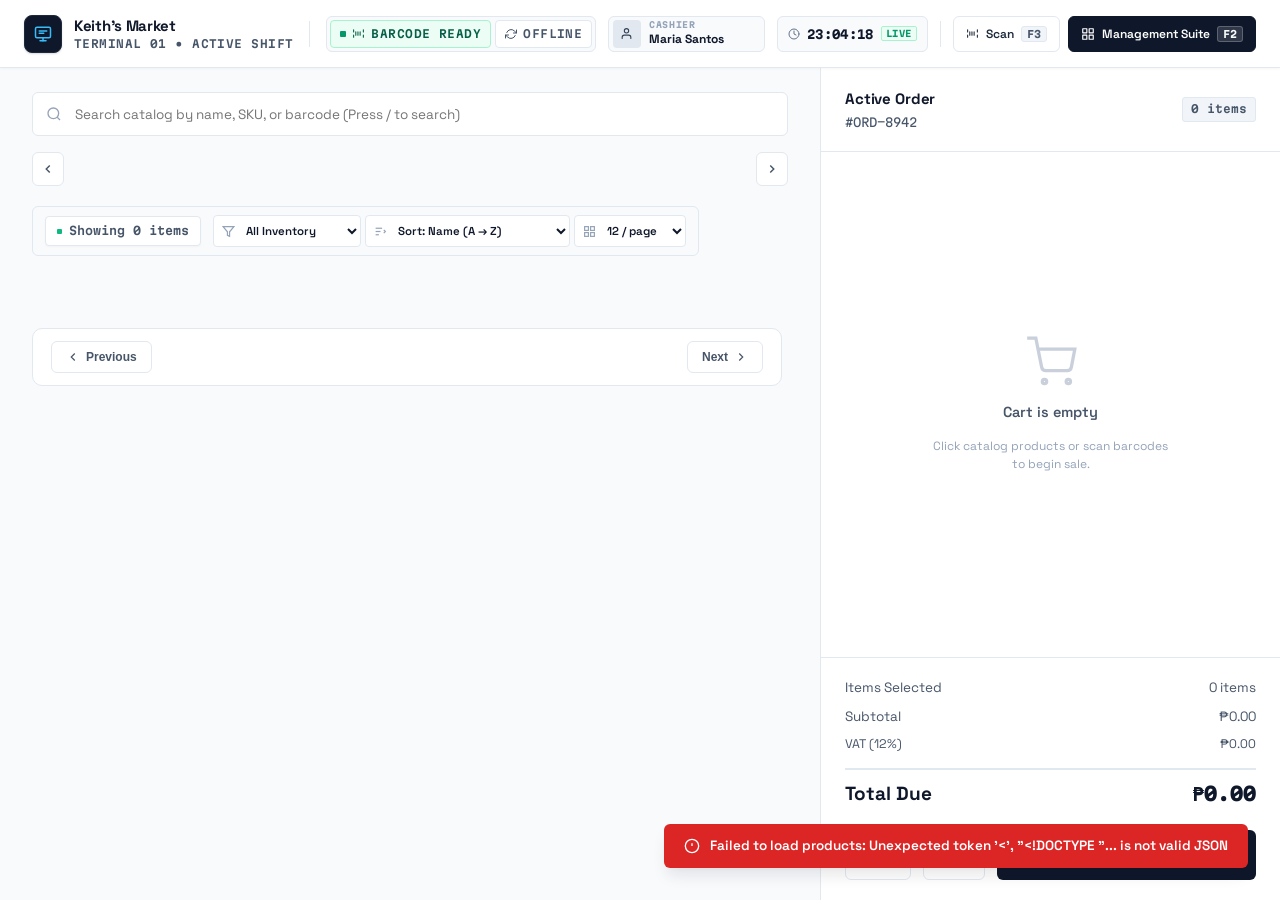
==== commit af958f63: "add mobile responsive layout and cart drawer" ====
--- a/static/index.html
+++ b/static/index.html
@@ -114,6 +114,16 @@
           <span>Management Suite</span>
           <kbd class="terminal-header-kbd terminal-header-kbd-dark">F2</kbd>
         </button>
+
+        <!-- Mobile Cart Trigger Button (visible on mobile view) -->
+        <button class="terminal-header-btn terminal-header-btn-secondary mobile-cart-trigger" id="mobileCartTrigger" type="button" aria-label="Open Cart Order" title="View Active Order">
+          <svg width="15" height="15" viewBox="0 0 24 24" fill="none" stroke="currentColor" stroke-width="2" stroke-linecap="round" stroke-linejoin="round">
+            <circle cx="9" cy="21" r="1"></circle>
+            <circle cx="20" cy="21" r="1"></circle>
+            <path d="M1 1h4l2.68 13.39a2 2 0 0 0 2 1.61h9.72a2 2 0 0 0 2-1.61L23 6H6"></path>
+          </svg>
+          <span class="mobile-cart-badge" id="mobileCartBadge">0</span>
+        </button>
       </div>
     </div>
   </header>
@@ -228,7 +238,19 @@
     </section>
 
     <!-- Right: Active Order Ticket -->
-    <aside class="pos-ticket-pane">
+    <aside class="pos-ticket-pane" id="posTicketPane">
+      <!-- Mobile Drawer Handle & Back Navigation -->
+      <div class="mobile-ticket-nav-bar" id="mobileTicketNavBar">
+        <button class="terminal-header-btn terminal-header-btn-secondary mobile-back-btn" id="btnMobileCloseCart" type="button">
+          <svg width="14" height="14" viewBox="0 0 24 24" fill="none" stroke="currentColor" stroke-width="2.5">
+            <polyline points="15 18 9 12 15 6"></polyline>
+          </svg>
+          <span>Catalog</span>
+        </button>
+        <span class="mobile-ticket-heading">Active Order</span>
+        <span class="mobile-drag-indicator" aria-hidden="true"></span>
+      </div>
+
       <div class="ticket-header">
         <div class="ticket-meta">
           <span class="ticket-title">Active Order</span>
@@ -1126,6 +1148,31 @@
     </div>
   </div>
 
+  <!-- Floating Mobile Order Bottom Bar (Appears when items are in cart) -->
+  <aside class="mobile-order-floating-bar" id="mobileOrderFloatingBar" aria-label="Mobile Order Summary">
+    <div class="mobile-bar-info">
+      <div class="mobile-bar-icon-wrap">
+        <svg width="18" height="18" viewBox="0 0 24 24" fill="none" stroke="currentColor" stroke-width="2">
+          <circle cx="9" cy="21" r="1"></circle>
+          <circle cx="20" cy="21" r="1"></circle>
+          <path d="M1 1h4l2.68 13.39a2 2 0 0 0 2 1.61h9.72a2 2 0 0 0 2-1.61L23 6H6"></path>
+        </svg>
+        <span class="mobile-bar-badge" id="mobileBarBadge">0</span>
+      </div>
+      <div class="mobile-bar-text">
+        <span class="mobile-bar-qty" id="mobileBarQty">0 items</span>
+        <span class="mobile-bar-dot">•</span>
+        <span class="mobile-bar-total" id="mobileBarTotal">₱0.00</span>
+      </div>
+    </div>
+    <button class="mobile-bar-action-btn" id="btnMobileOpenCart" type="button">
+      <span>View Order</span>
+      <svg width="15" height="15" viewBox="0 0 24 24" fill="none" stroke="currentColor" stroke-width="2.5">
+        <polyline points="9 18 15 12 9 6"></polyline>
+      </svg>
+    </button>
+  </aside>
+
   <!-- Toast Container -->
   <div class="toast-container" id="toastContainer" aria-live="polite"></div>
 
--- a/static/css/pos.css
+++ b/static/css/pos.css
@@ -2125,7 +2125,7 @@
   display: none;
   align-items: center;
   justify-content: center;
-  z-index: 100;
+  z-index: 1500;
   padding: 24px;
 }
 
@@ -2136,12 +2136,12 @@
 /* Secondary & nested confirmation dialogs must sit above parent modals */
 #deleteConfirmModal,
 #editProductModal {
-  z-index: 250;
+  z-index: 1650;
   background: rgba(15, 23, 42, 0.65);
 }
 
 #receiptModal {
-  z-index: 220;
+  z-index: 1580;
 }
 
 .modal-overlay.active {
@@ -2683,6 +2683,525 @@
 }
 
 /* -------------------------------------------------------------
+   Mobile-Specific Controls & Drawer Defaults (Desktop: Hidden)
+---------------------------------------------------------------- */
+.mobile-cart-trigger {
+  display: none;
+  position: relative;
+}
+
+.mobile-cart-badge {
+  font-family: var(--font-mono);
+  font-size: 10px;
+  font-weight: 700;
+  background: #0F172A;
+  color: #FFFFFF;
+  padding: 1px 5px;
+  border-radius: 3px;
+  min-width: 16px;
+  text-align: center;
+}
+
+.mobile-ticket-nav-bar {
+  display: none;
+  align-items: center;
+  justify-content: space-between;
+  padding: 10px 16px;
+  background: #F8FAFC;
+  border-bottom: 1px solid var(--border-subtle);
+  flex-shrink: 0;
+}
+
+.mobile-back-btn {
+  height: 32px;
+  padding: 0 10px;
+  font-size: 11.5px;
+  gap: 5px;
+}
+
+.mobile-ticket-heading {
+  font-size: 14px;
+  font-weight: 700;
+  color: var(--text-primary);
+}
+
+.mobile-drag-indicator {
+  width: 32px;
+  height: 4px;
+  background: #CBD5E1;
+  border-radius: 2px;
+}
+
+.mobile-order-floating-bar {
+  display: none;
+  position: fixed;
+  bottom: 14px;
+  left: 12px;
+  right: 12px;
+  height: 56px;
+  background: #0F172A;
+  color: #FFFFFF;
+  border-radius: 12px;
+  padding: 0 14px;
+  box-shadow: 0 8px 24px rgba(15, 23, 42, 0.35);
+  z-index: 950;
+  align-items: center;
+  justify-content: space-between;
+  transform: translateY(140%);
+  transition: transform 0.28s cubic-bezier(0.16, 1, 0.3, 1);
+  user-select: none;
+}
+
+.mobile-order-floating-bar.active {
+  display: flex;
+  transform: translateY(0);
+}
+
+.mobile-bar-info {
+  display: flex;
+  align-items: center;
+  gap: 10px;
+}
+
+.mobile-bar-icon-wrap {
+  position: relative;
+  width: 34px;
+  height: 34px;
+  background: rgba(255, 255, 255, 0.12);
+  border-radius: 8px;
+  display: flex;
+  align-items: center;
+  justify-content: center;
+  color: #38BDF8;
+}
+
+.mobile-bar-badge {
+  position: absolute;
+  top: -4px;
+  right: -4px;
+  background: #EF4444;
+  color: #FFFFFF;
+  font-family: var(--font-mono);
+  font-size: 9px;
+  font-weight: 700;
+  padding: 1px 4px;
+  border-radius: 8px;
+  line-height: 1;
+}
+
+.mobile-bar-text {
+  display: flex;
+  align-items: center;
+  gap: 6px;
+}
+
+.mobile-bar-qty {
+  font-size: 12px;
+  color: #94A3B8;
+  font-family: var(--font-mono);
+}
+
+.mobile-bar-dot {
+  color: #475569;
+}
+
+.mobile-bar-total {
+  font-size: 15px;
+  font-weight: 700;
+  color: #F8FAFC;
+  font-family: var(--font-mono);
+  letter-spacing: -0.01em;
+}
+
+.mobile-bar-action-btn {
+  height: 36px;
+  padding: 0 14px;
+  background: #0284C7;
+  color: #FFFFFF;
+  border: none;
+  border-radius: 8px;
+  font-size: 12.5px;
+  font-weight: 600;
+  font-family: var(--font-sans);
+  display: inline-flex;
+  align-items: center;
+  gap: 6px;
+  cursor: pointer;
+  transition: background 0.15s ease;
+}
+
+.mobile-bar-action-btn:hover {
+  background: #0369A1;
+}
+
+/* -------------------------------------------------------------
+   Responsive Breakpoint: Tablets & Medium Viewports (<= 1024px)
+---------------------------------------------------------------- */
+@media (max-width: 1024px) {
+  .pos-header {
+    padding: 0 16px;
+  }
+  .pos-catalog-pane {
+    padding: 16px 20px;
+  }
+  :root {
+    --ticket-width: 380px;
+  }
+  .console-container {
+    width: 98vw;
+    max-width: 98vw;
+  }
+}
+
+/* -------------------------------------------------------------
+   Responsive Breakpoint: Mobile & Small Tablets (<= 860px)
+---------------------------------------------------------------- */
+@media (max-width: 860px) {
+  :root {
+    --header-height: 56px;
+  }
+
+  /* Header Compact */
+  .pos-header {
+    padding: 0 12px;
+    height: 56px;
+    overflow: hidden;
+  }
+
+  .header-telemetry-dock,
+  .header-operator-card,
+  .header-clock-pod,
+  .brand-station-sub,
+  .terminal-header-kbd,
+  .header-v-divider,
+  .terminal-tz {
+    display: none !important;
+  }
+
+  .pos-header-left {
+    gap: 8px;
+  }
+
+  .brand-station-badge {
+    width: 32px;
+    height: 32px;
+  }
+
+  .brand-store-name {
+    font-size: 14px;
+  }
+
+  .header-actions-dock {
+    gap: 6px;
+  }
+
+  .terminal-header-btn {
+    height: 34px;
+    padding: 0 9px;
+    font-size: 11px;
+    gap: 0;
+  }
+
+  #btnOpenBarcodeModal span,
+  #btnOpenConsole span {
+    display: none !important;
+  }
+
+  .mobile-cart-trigger {
+    display: inline-flex !important;
+    height: 34px;
+    padding: 0 10px;
+    gap: 5px;
+  }
+
+  /* Hide floating order bar when modal is active */
+  body.modal-open .mobile-order-floating-bar,
+  .modal-overlay.active ~ .mobile-order-floating-bar {
+    display: none !important;
+  }
+
+  /* Main Workspace Becomes 1 Column with Floating Cart */
+  .pos-workspace {
+    flex-direction: column;
+    height: auto;
+    min-height: calc(100vh - 56px);
+    overflow-y: auto;
+    overflow-x: hidden;
+    position: relative;
+    padding-bottom: 78px; /* space for mobile bar */
+  }
+
+  .pos-catalog-pane {
+    padding: 14px 12px;
+    overflow-y: visible;
+    width: 100%;
+    gap: 14px;
+  }
+
+  .catalog-toolbar {
+    gap: 10px;
+  }
+
+  .search-box {
+    min-width: 100%;
+  }
+
+  .search-input {
+    height: 40px;
+    font-size: 12.5px;
+  }
+
+  .category-nav-wrapper {
+    width: 100%;
+  }
+
+  .catalog-subtoolbar {
+    flex-direction: column;
+    align-items: stretch;
+    gap: 8px;
+    padding: 8px 10px;
+  }
+
+  .catalog-controls-group {
+    flex-wrap: wrap;
+    width: 100%;
+    justify-content: space-between;
+  }
+
+  .subtoolbar-select-wrap {
+    flex: 1;
+    min-width: 100px;
+  }
+
+  .subtoolbar-select-wrap select {
+    width: 100%;
+    font-size: 11px;
+  }
+
+  /* Product Grid: 2 columns on phones */
+  .product-grid {
+    grid-template-columns: repeat(auto-fill, minmax(140px, 1fr));
+    gap: 10px;
+  }
+
+  .product-card {
+    padding: 12px 10px;
+    gap: 6px;
+  }
+
+  .product-title {
+    font-size: 13px;
+    line-height: 1.25;
+  }
+
+  .product-price {
+    font-size: 14px;
+  }
+
+  .product-stock {
+    font-size: 10px;
+  }
+
+  /* Slide-Up Full Drawer for Active Order Cart */
+  .pos-ticket-pane {
+    position: fixed;
+    top: 0;
+    left: 0;
+    right: 0;
+    bottom: 0;
+    width: 100vw;
+    height: 100vh;
+    z-index: 1200;
+    background: #FFFFFF;
+    transform: translateY(100%);
+    transition: transform 0.3s cubic-bezier(0.16, 1, 0.3, 1);
+    box-shadow: 0 -8px 30px rgba(0, 0, 0, 0.25);
+    border-left: none;
+    overflow: hidden;
+  }
+
+  .pos-ticket-pane.mobile-open {
+    transform: translateY(0);
+  }
+
+  .mobile-ticket-nav-bar {
+    display: flex;
+  }
+
+  .ticket-header {
+    padding: 12px 16px;
+  }
+
+  .ticket-summary {
+    padding: 14px 16px 20px;
+  }
+
+  .ticket-actions {
+    gap: 8px;
+  }
+
+  .ticket-actions .btn {
+    height: 42px;
+    font-size: 13px;
+  }
+
+  /* Management Suite Modal on Mobile */
+  .console-container {
+    width: 98vw;
+    max-width: 98vw;
+    height: 96vh;
+    max-height: 96vh;
+    flex-direction: column;
+    border-radius: 12px;
+    overflow: hidden;
+  }
+
+  .console-sidebar {
+    width: 100% !important;
+    min-width: 100% !important;
+    max-width: 100% !important;
+    height: auto !important;
+    padding: 0 !important;
+    background: #0B0F19;
+    border-right: none !important;
+    border-bottom: 1px solid #1E293B !important;
+    flex-shrink: 0;
+  }
+
+  .console-sidebar-header,
+  .sidebar-operator-card,
+  .console-sidebar-footer,
+  .console-header-brand {
+    display: none !important;
+  }
+
+  .console-nav-list {
+    display: flex !important;
+    flex-direction: row !important;
+    gap: 6px !important;
+    overflow-x: auto !important;
+    width: 100% !important;
+    padding: 8px 12px !important;
+    -webkit-overflow-scrolling: touch;
+    scrollbar-width: none;
+  }
+
+  .console-nav-item {
+    flex-shrink: 0;
+    padding: 6px 14px;
+    white-space: nowrap;
+    font-size: 12px;
+    border-radius: 6px;
+    background: rgba(255, 255, 255, 0.05);
+    border: 1px solid rgba(255, 255, 255, 0.1);
+  }
+
+  .console-nav-item.active {
+    background: #38BDF8 !important;
+    color: #0F172A !important;
+    border-color: #38BDF8 !important;
+  }
+
+  .console-main-area {
+    width: 100%;
+    height: calc(100% - 60px);
+    padding: 12px;
+    overflow-y: auto;
+  }
+
+  .console-table-wrap,
+  .inventory-table-container {
+    overflow-x: auto;
+    -webkit-overflow-scrolling: touch;
+    border-radius: 6px;
+    border: 1px solid var(--border-subtle);
+  }
+
+  .console-table {
+    min-width: 650px;
+  }
+
+  /* Modal Dialog Adaptations */
+  .modal-card {
+    width: 95vw !important;
+    max-width: 95vw !important;
+    max-height: 90vh !important;
+    padding: 16px !important;
+    border-radius: 12px !important;
+  }
+
+  .denominations-grid {
+    grid-template-columns: repeat(3, 1fr) !important;
+    gap: 6px !important;
+  }
+
+  .denom-chip {
+    height: 36px !important;
+    font-size: 12px !important;
+  }
+
+  .tender-input {
+    font-size: 20px !important;
+    height: 48px !important;
+  }
+
+  .change-due-box {
+    padding: 12px !important;
+  }
+
+  .change-amount {
+    font-size: 22px !important;
+  }
+}
+
+/* -------------------------------------------------------------
+   Responsive Breakpoint: Small Mobile Phones (<= 480px)
+---------------------------------------------------------------- */
+@media (max-width: 480px) {
+  .pos-header-left {
+    gap: 8px;
+  }
+
+  .brand-station-badge {
+    width: 32px;
+    height: 32px;
+  }
+
+  .brand-store-name {
+    font-size: 13.5px;
+  }
+
+  .header-clock-pod {
+    display: none;
+  }
+
+  .product-grid {
+    grid-template-columns: repeat(2, 1fr);
+    gap: 8px;
+  }
+
+  .product-card {
+    padding: 10px 8px;
+  }
+
+  .product-name {
+    font-size: 12px;
+  }
+
+  .denominations-grid {
+    grid-template-columns: repeat(2, 1fr) !important;
+  }
+
+  .mobile-bar-qty {
+    display: none;
+  }
+
+  .mobile-bar-dot {
+    display: none;
+  }
+}
+
+/* -------------------------------------------------------------
    Thermal Receipt Print Viewport Styling
 ---------------------------------------------------------------- */
 @media print {
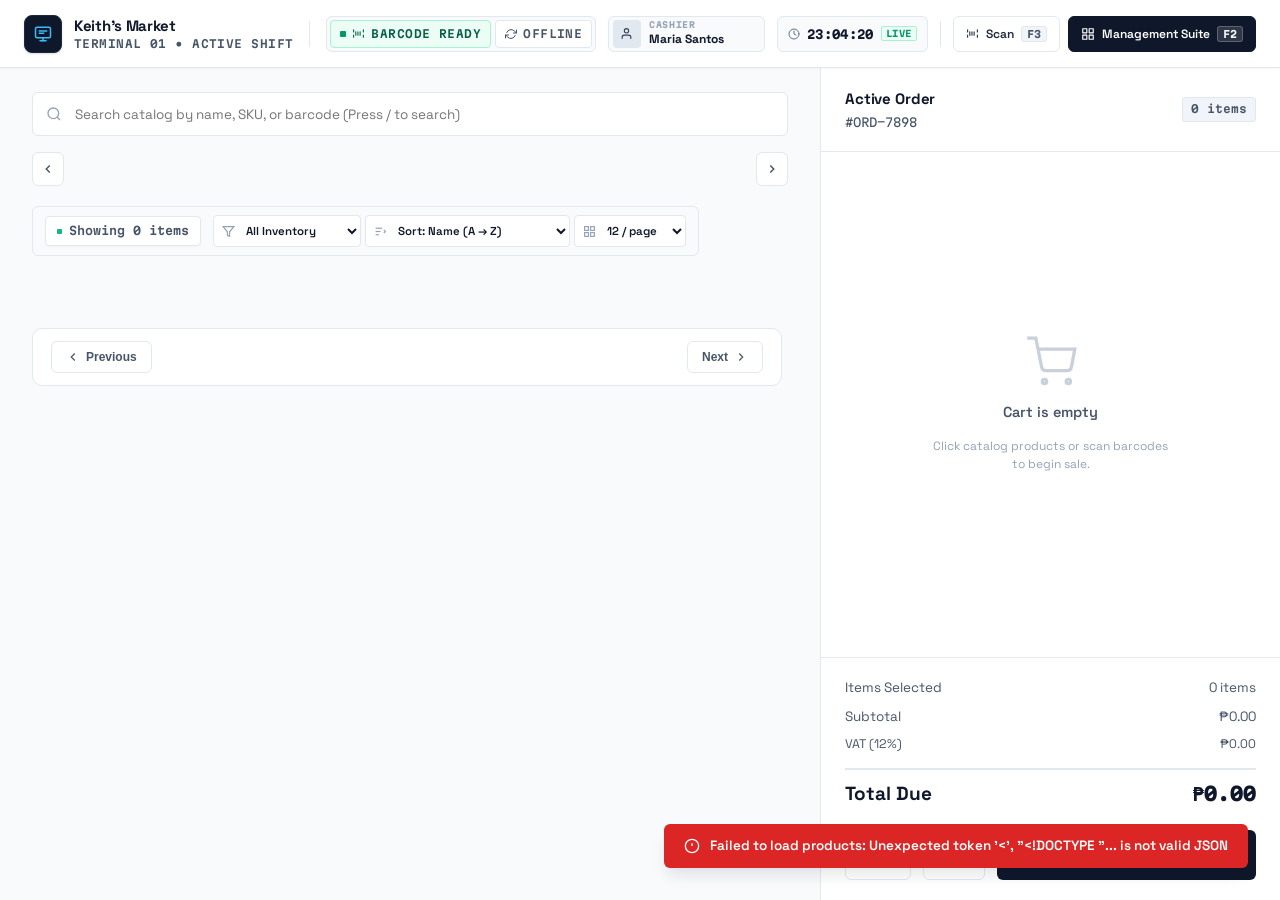
==== commit 14927083: "fix bottom buttons blockage and add literal scannable barcodes" ====
--- a/static/index.html
+++ b/static/index.html
@@ -364,11 +364,16 @@
           
           <div id="cameraScannerReticle" style="display: none; position: absolute; border: 2px dashed #38BDF8; width: 70%; height: 60%; top: 20%; left: 15%; border-radius: 8px; pointer-events: none; box-shadow: 0 0 0 9999px rgba(0,0,0,0.35);"></div>
 
-          <div id="barcodeDefaultPlaceholder" style="display: flex; flex-direction: column; align-items: center; z-index: 1;">
-            <svg width="70" height="42" viewBox="0 0 24 24" fill="none" stroke="currentColor" stroke-width="1.5" style="color: #94A3B8;">
-              <path d="M3 5v4m18-4v4M3 19v-4m18 4v-4M7 9v6m4-6v6m4-6v6"></path>
-            </svg>
-            <span id="barcodeScannerStatusNote" style="font-size: 11.5px; color: #94A3B8; margin-top: 8px;">Hardware wedge active or click below to launch phone camera</span>
+          <div id="barcodeDefaultPlaceholder" style="display: flex; flex-direction: column; align-items: center; justify-content: center; width: 100%; z-index: 1; padding: 10px 14px;">
+            <div class="interactive-barcode-target" id="interactiveBarcodeTarget" style="background: #FFFFFF; border-radius: 8px; padding: 12px 18px; display: flex; flex-direction: column; align-items: center; box-shadow: 0 4px 16px rgba(0,0,0,0.35); width: 100%; max-width: 320px;">
+              <div style="display: flex; align-items: center; justify-content: space-between; width: 100%; margin-bottom: 4px;">
+                <span id="interactiveBarcodeName" style="font-size: 12.5px; font-weight: 700; color: #0F172A; white-space: nowrap; overflow: hidden; text-overflow: ellipsis;">Espresso Single Shot</span>
+                <span id="interactiveBarcodePrice" style="font-size: 12px; font-family: var(--font-mono); font-weight: 700; color: #0284C7; margin-left: 8px;">₱110.00</span>
+              </div>
+              <svg id="sampleBarcodeSvg" style="max-width: 100%; height: 56px;"></svg>
+              <span style="font-size: 9.5px; color: #64748B; font-family: var(--font-mono); margin-top: 4px;">Code 128 • Point camera or hardware scanner here</span>
+            </div>
+            <span id="barcodeScannerStatusNote" style="font-size: 11px; color: #94A3B8; margin-top: 8px; text-align: center;">Literal scannable barcode ready. Use camera, laser wedge, or click sample to test.</span>
           </div>
         </div>
 
@@ -392,9 +397,10 @@
         </div>
 
         <div style="font-size: 12px; color: var(--text-secondary); margin-bottom: 8px;">
-          <span style="font-weight: 600;">Quick Sample Barcodes:</span>
-          <div style="display: flex; gap: 8px; margin-top: 8px; flex-wrap: wrap;">
+          <span style="font-weight: 600;">Select Sample to Display Scannable Barcode:</span>
+          <div style="display: flex; gap: 6px; margin-top: 8px; flex-wrap: wrap;">
             <button type="button" class="btn btn-secondary quick-barcode-btn" data-code="8901001" style="font-size: 11px; padding: 4px 10px;">8901001 (Espresso)</button>
+            <button type="button" class="btn btn-secondary quick-barcode-btn" data-code="8901002" style="font-size: 11px; padding: 4px 10px;">8901002 (Latte)</button>
             <button type="button" class="btn btn-secondary quick-barcode-btn" data-code="8901013" style="font-size: 11px; padding: 4px 10px;">8901013 (Sourdough)</button>
             <button type="button" class="btn btn-secondary quick-barcode-btn" data-code="8901016" style="font-size: 11px; padding: 4px 10px;">8901016 (Beef Tapa)</button>
           </div>
@@ -1128,6 +1134,9 @@
           <div class="receipt-qr-wrap" id="receiptQrWrap">
             <div id="receiptQrCode"></div>
             <span class="receipt-qr-caption" id="receiptQrTxId">TX-00000000</span>
+            <div style="margin-top: 12px; display: flex; flex-direction: column; align-items: center; width: 100%;">
+              <svg id="receiptBarcodeSvg" style="max-width: 100%; height: 42px;"></svg>
+            </div>
           </div>
         </div>
       </div>
@@ -1143,6 +1152,51 @@
         </button>
         <button class="btn btn-primary" id="btnNewOrder">
           <span>New Transaction</span>
+        </button>
+      </div>
+    </div>
+  </div>
+
+  <!-- Dedicated Product Scannable Barcode Label Modal -->
+  <div class="modal-overlay" id="barcodeLabelModal">
+    <div class="modal-card" id="barcodeLabelModalCard" style="max-width: 440px;">
+      <div class="modal-header">
+        <h2 class="modal-title">Product Barcode Label</h2>
+        <button class="modal-close-btn" id="btnCloseBarcodeLabel" aria-label="Close Barcode Label Modal">
+          <svg width="18" height="18" viewBox="0 0 24 24" fill="none" stroke="currentColor" stroke-width="2">
+            <line x1="18" y1="6" x2="6" y2="18"></line>
+            <line x1="6" y1="6" x2="18" y2="18"></line>
+          </svg>
+        </button>
+      </div>
+      <div class="modal-body" style="background: #F8FAFC; padding: 24px; display: flex; flex-direction: column; align-items: center;">
+        <div class="printable-barcode-label" id="printableBarcodeLabel" style="background: #FFFFFF; border: 1.5px solid #CBD5E1; border-radius: 8px; padding: 18px 22px; width: 100%; max-width: 340px; box-shadow: 0 4px 12px rgba(0,0,0,0.06); text-align: center;">
+          <div style="font-size: 10px; font-weight: 700; color: #64748B; text-transform: uppercase; letter-spacing: 0.08em; margin-bottom: 2px;">TERMINAL POS STORE</div>
+          <div id="labelProdName" style="font-size: 14px; font-weight: 700; color: #0F172A; line-height: 1.3; margin-bottom: 2px;">Product Name</div>
+          <div id="labelProdCategory" style="font-size: 11px; color: #64748B; margin-bottom: 8px;">Category</div>
+          <div style="background: #FFFFFF; padding: 6px 0; display: flex; justify-content: center;">
+            <svg id="productLabelBarcodeSvg" style="max-width: 100%; height: 68px;"></svg>
+          </div>
+          <div style="display: flex; justify-content: space-between; align-items: baseline; margin-top: 6px; padding-top: 8px; border-top: 1px dashed #E2E8F0;">
+            <span style="font-size: 11px; color: #64748B; font-family: var(--font-mono);" id="labelProdSku">SKU: 8901001</span>
+            <span style="font-size: 18px; font-weight: 800; color: #0F172A; font-family: var(--font-mono);" id="labelProdPrice">₱0.00</span>
+          </div>
+        </div>
+        <p style="font-size: 11.5px; color: #64748B; margin-top: 14px; text-align: center;">
+          Standard Code 128 retail format. Scannable with hardware scanners, phone cameras, or printable as a shelf tag.
+        </p>
+      </div>
+      <div class="modal-footer" style="display: flex; gap: 10px;">
+        <button type="button" class="btn btn-secondary" id="btnPrintBarcodeLabel" style="flex: 1;">
+          <svg width="15" height="15" viewBox="0 0 24 24" fill="none" stroke="currentColor" stroke-width="2">
+            <polyline points="6 9 6 2 18 2 18 9"></polyline>
+            <path d="M6 18H4a2 2 0 0 1-2-2v-5a2 2 0 0 1 2-2h16a2 2 0 0 1 2 2v5a2 2 0 0 1-2 2h-2"></path>
+            <rect x="6" y="14" width="12" height="8"></rect>
+          </svg>
+          <span>Print Shelf Tag</span>
+        </button>
+        <button type="button" class="btn btn-primary" id="btnAddBarcodeToCart" style="flex: 1;">
+          <span>Scan into Order</span>
         </button>
       </div>
     </div>
@@ -1177,6 +1231,7 @@
   <div class="toast-container" id="toastContainer" aria-live="polite"></div>
 
   <!-- Application Logic -->
+  <script src="js/JsBarcode.all.min.js"></script>
   <script src="js/qrcode.min.js"></script>
   <script src="js/api.js"></script>
   <script src="js/app.js"></script>
--- a/static/css/pos.css
+++ b/static/css/pos.css
@@ -1137,6 +1137,9 @@
 
 /* Product Card Barcode & Stock Tags */
 .product-barcode-pill {
+  display: inline-flex;
+  align-items: center;
+  gap: 3px;
   font-size: 10px;
   font-family: var(--font-mono);
   color: var(--text-secondary);
@@ -1144,8 +1147,21 @@
   background: #F1F5F9;
   border: 1px solid #CBD5E1;
   padding: 2px 6px;
-  border-radius: 3px;
+  border-radius: 4px;
   letter-spacing: 0.03em;
+  cursor: pointer;
+  transition: all 0.15s ease;
+  user-select: none;
+}
+
+.product-barcode-pill:hover {
+  background: #0284C7;
+  color: #FFFFFF;
+  border-color: #0284C7;
+}
+
+.product-barcode-pill svg {
+  color: inherit;
 }
 
 .stock-tag {
@@ -2733,7 +2749,7 @@
 }
 
 .mobile-order-floating-bar {
-  display: none;
+  display: none !important;
   position: fixed;
   bottom: 14px;
   left: 12px;
@@ -2752,9 +2768,14 @@
   user-select: none;
 }
 
-.mobile-order-floating-bar.active {
-  display: flex;
-  transform: translateY(0);
+/* Force-hide all mobile-only widgets on desktop viewports (> 860px) */
+@media (min-width: 861px) {
+  .mobile-order-floating-bar,
+  .mobile-order-floating-bar.active,
+  .mobile-ticket-nav-bar,
+  .mobile-cart-trigger {
+    display: none !important;
+  }
 }
 
 .mobile-bar-info {
@@ -2914,9 +2935,21 @@
     gap: 5px;
   }
 
-  /* Hide floating order bar when modal is active */
+  /* Mobile Floating Order Bar */
+  .mobile-order-floating-bar {
+    display: none;
+  }
+
+  .mobile-order-floating-bar.active {
+    display: flex !important;
+    transform: translateY(0);
+  }
+
+  /* Hide floating order bar when modal is active, drawer is open, or explicitly suppressed */
   body.modal-open .mobile-order-floating-bar,
-  .modal-overlay.active ~ .mobile-order-floating-bar {
+  .modal-overlay.active ~ .mobile-order-floating-bar,
+  .pos-ticket-pane.mobile-open ~ .mobile-order-floating-bar,
+  .mobile-order-floating-bar.drawer-open {
     display: none !important;
   }
 
@@ -2928,11 +2961,11 @@
     overflow-y: auto;
     overflow-x: hidden;
     position: relative;
-    padding-bottom: 78px; /* space for mobile bar */
+    padding-bottom: 84px; /* space for mobile bar */
   }
 
   .pos-catalog-pane {
-    padding: 14px 12px;
+    padding: 14px 12px 96px 12px; /* ensure bottom pagination is never obscured */
     overflow-y: visible;
     width: 100%;
     gap: 14px;
@@ -3206,17 +3239,35 @@
 ---------------------------------------------------------------- */
 @media print {
   body * {
-    visibility: hidden;
-  }
-  .receipt-paper, .receipt-paper * {
-    visibility: visible;
-  }
-  .receipt-paper {
-    position: absolute;
-    left: 0;
-    top: 0;
-    width: 80mm;
-    box-shadow: none;
-    padding: 0;
-  }
-}
+    visibility: hidden !important;
+  }
+  
+  /* Print Thermal Receipt */
+  body:not(.printing-barcode-label) .receipt-paper,
+  body:not(.printing-barcode-label) .receipt-paper * {
+    visibility: visible !important;
+  }
+  body:not(.printing-barcode-label) .receipt-paper {
+    position: absolute !important;
+    left: 0 !important;
+    top: 0 !important;
+    width: 80mm !important;
+    box-shadow: none !important;
+    padding: 0 !important;
+  }
+
+  /* Print Barcode Shelf Tag Label */
+  body.printing-barcode-label #printableBarcodeLabel,
+  body.printing-barcode-label #printableBarcodeLabel * {
+    visibility: visible !important;
+  }
+  body.printing-barcode-label #printableBarcodeLabel {
+    position: absolute !important;
+    left: 0 !important;
+    top: 0 !important;
+    width: 65mm !important;
+    border: none !important;
+    box-shadow: none !important;
+    padding: 2mm !important;
+  }
+}
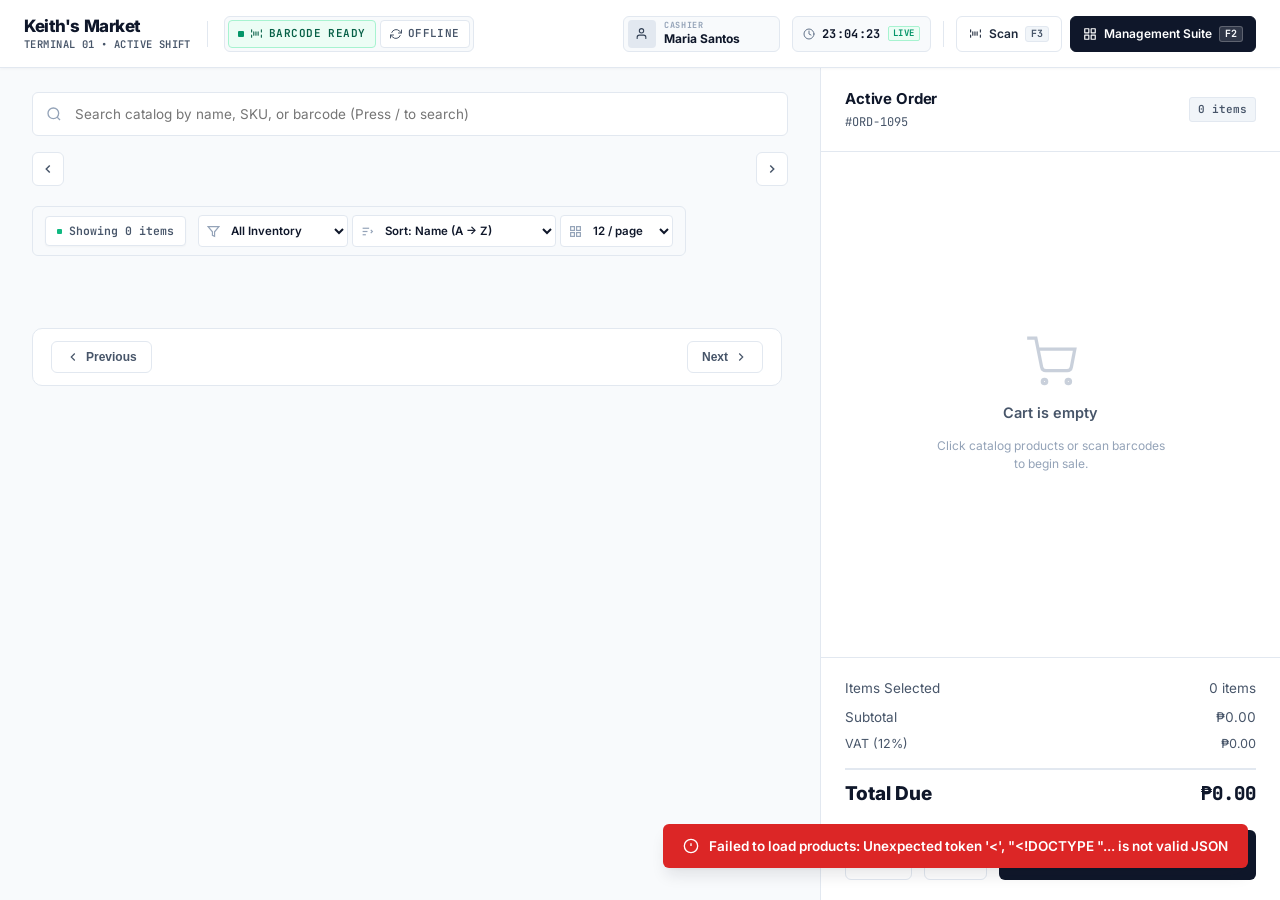
==== commit 7464f678: "feat: revamp code architecture, add offline ZXing camera scanner, barcode sheet, and defense cheat s" ====
--- a/static/index.html
+++ b/static/index.html
@@ -6,7 +6,7 @@
   <title>Point of Sale Terminal</title>
   <link rel="preconnect" href="https://fonts.googleapis.com">
   <link rel="preconnect" href="https://fonts.gstatic.com" crossorigin>
-  <link href="https://fonts.googleapis.com/css2?family=Martian+Mono:wght@400;500;600;700&family=Space+Grotesk:wght@400;500;600;700&display=swap" rel="stylesheet">
+  <link href="https://fonts.googleapis.com/css2?family=Inter:wght@400;500;600;700;800&family=JetBrains+Mono:wght@400;500;600;700&display=swap" rel="stylesheet">
   <link rel="stylesheet" href="css/pos.css">
   <script src="https://cdnjs.cloudflare.com/ajax/libs/gsap/3.12.5/gsap.min.js"></script>
 </head>
@@ -16,15 +16,7 @@
   <header class="pos-header">
     <!-- Left: Store Brand & Station Telemetry -->
     <div class="pos-header-left brand-section">
-      <div class="brand-station-pod">
-        <div class="brand-station-badge" title="Point of Sale Station">
-          <svg class="brand-station-icon" width="18" height="18" viewBox="0 0 24 24" fill="none" stroke="currentColor" stroke-width="2" stroke-linecap="round" stroke-linejoin="round">
-            <rect x="2" y="3" width="20" height="14" rx="2"></rect>
-            <line x1="8" y1="21" x2="16" y2="21"></line>
-            <line x1="12" y1="17" x2="12" y2="21"></line>
-            <path d="M7 8h10M7 11h6"></path>
-          </svg>
-        </div>
+      <div class="brand-station-pod" id="brandStationPod" title="Point of Sale Station">
         <div class="brand-station-meta">
           <div class="brand-store-name" id="headerStoreName">Keith's Market</div>
           <div class="brand-station-sub" id="headerBranch">Terminal 01 &bull; Active Shift</div>
@@ -357,12 +349,10 @@
       </div>
 
       <div class="modal-body">
-        <div class="barcode-visual-preview" id="barcodePreviewBox" style="position: relative; overflow: hidden; background: #0F172A; border-radius: var(--radius-md); display: flex; flex-direction: column; align-items: center; justify-content: center; min-height: 180px;">
-          <div class="barcode-laser-line" id="barcodeLaserLine"></div>
+        <div class="barcode-visual-preview" id="barcodePreviewBox" style="position: relative; overflow: hidden; background: #0F172A; border-radius: var(--radius-md); display: flex; flex-direction: column; align-items: center; justify-content: center; min-height: 240px;">
+          <video id="cameraScannerVideo" playsinline autoplay muted style="display: none; width: 100%; height: 240px; object-fit: contain; background: #000000; border-radius: var(--radius-md);"></video>
           
-          <video id="cameraScannerVideo" playsinline autoplay muted style="display: none; width: 100%; height: 180px; object-fit: cover; border-radius: var(--radius-md);"></video>
-          
-          <div id="cameraScannerReticle" style="display: none; position: absolute; border: 2px dashed #38BDF8; width: 70%; height: 60%; top: 20%; left: 15%; border-radius: 8px; pointer-events: none; box-shadow: 0 0 0 9999px rgba(0,0,0,0.35);"></div>
+          <div id="cameraScannerReticle" style="display: none; position: absolute; border: 2px solid #38BDF8; width: 80%; height: 68%; top: 16%; left: 10%; border-radius: 8px; pointer-events: none; box-shadow: 0 0 0 9999px rgba(15, 23, 42, 0.40);"></div>
 
           <div id="barcodeDefaultPlaceholder" style="display: flex; flex-direction: column; align-items: center; justify-content: center; width: 100%; z-index: 1; padding: 10px 14px;">
             <div class="interactive-barcode-target" id="interactiveBarcodeTarget" style="background: #FFFFFF; border-radius: 8px; padding: 12px 18px; display: flex; flex-direction: column; align-items: center; box-shadow: 0 4px 16px rgba(0,0,0,0.35); width: 100%; max-width: 320px;">
@@ -391,19 +381,19 @@
           </button>
         </div>
 
+        <div class="form-group" style="margin-bottom: 12px;">
+          <div style="display: flex; justify-content: space-between; align-items: center; margin-bottom: 6px;">
+            <label class="form-label" for="barcodeProductDropdown" style="margin-bottom: 0;">Select Any Product to Display Barcode:</label>
+            <span style="font-size: 11px; color: var(--text-secondary); font-family: var(--font-mono);" id="barcodeDropdownCount">30 items</span>
+          </div>
+          <select id="barcodeProductDropdown" class="form-input" style="font-size: 12.5px; padding: 8px 10px; cursor: pointer;">
+            <!-- Populated dynamically with all catalog products -->
+          </select>
+        </div>
+
         <div class="form-group">
           <label class="form-label" for="barcodeManualInput">Scan or Enter Barcode / SKU</label>
           <input type="text" id="barcodeManualInput" class="form-input" placeholder="e.g. 8901001 or 101" autofocus>
-        </div>
-
-        <div style="font-size: 12px; color: var(--text-secondary); margin-bottom: 8px;">
-          <span style="font-weight: 600;">Select Sample to Display Scannable Barcode:</span>
-          <div style="display: flex; gap: 6px; margin-top: 8px; flex-wrap: wrap;">
-            <button type="button" class="btn btn-secondary quick-barcode-btn" data-code="8901001" style="font-size: 11px; padding: 4px 10px;">8901001 (Espresso)</button>
-            <button type="button" class="btn btn-secondary quick-barcode-btn" data-code="8901002" style="font-size: 11px; padding: 4px 10px;">8901002 (Latte)</button>
-            <button type="button" class="btn btn-secondary quick-barcode-btn" data-code="8901013" style="font-size: 11px; padding: 4px 10px;">8901013 (Sourdough)</button>
-            <button type="button" class="btn btn-secondary quick-barcode-btn" data-code="8901016" style="font-size: 11px; padding: 4px 10px;">8901016 (Beef Tapa)</button>
-          </div>
         </div>
 
         <div class="phone-connect-hint" id="phoneConnectHint" style="margin-top: 14px; padding: 10px 12px; background: #F8FAFC; border: 1px dashed var(--border-subtle); border-radius: var(--radius-sm); display: flex; align-items: center; justify-content: space-between; font-size: 11.5px; color: var(--text-secondary);">
@@ -418,10 +408,18 @@
         </div>
       </div>
 
-      <div class="modal-footer">
-        <button class="btn btn-primary" id="btnSubmitBarcode" style="width: 100%;">
+      <div class="modal-footer" style="display: flex; gap: 8px;">
+        <button class="btn btn-primary" id="btnSubmitBarcode" style="flex: 2;">
           Lookup & Add to Cart
         </button>
+        <a href="barcodes.html" target="_blank" class="btn btn-secondary" style="flex: 1; text-align: center; text-decoration: none; display: flex; align-items: center; justify-content: center; font-size: 12px; gap: 6px;" title="Open all product barcodes in a separate page">
+          <svg width="13" height="13" viewBox="0 0 24 24" fill="none" stroke="currentColor" stroke-width="2">
+            <path d="M18 13v6a2 2 0 0 1-2 2H5a2 2 0 0 1-2-2V8a2 2 0 0 1 2-2h6"></path>
+            <polyline points="15 3 21 3 21 9"></polyline>
+            <line x1="10" y1="14" x2="21" y2="3"></line>
+          </svg>
+          <span>Barcode Catalog ↗</span>
+        </a>
       </div>
     </div>
   </div>
@@ -547,6 +545,12 @@
               <strong id="dashboardActiveCashierName" style="color: var(--text-primary); font-family: var(--font-mono);">Maria Santos</strong>
             </div>
 
+            <a href="barcodes.html" target="_blank" class="btn btn-secondary" title="View and print full barcode catalog sheet" style="text-decoration: none; display: flex; align-items: center; gap: 6px;">
+              <svg width="14" height="14" viewBox="0 0 24 24" fill="none" stroke="currentColor" stroke-width="2">
+                <path d="M3 5v4m18-4v4M3 19v-4m18 4v-4M7 9v6m4-6v6m4-6v6"></path>
+              </svg>
+              <span>Barcode Sheet ↗</span>
+            </a>
             <button class="btn btn-secondary" id="btnExportCsv" title="Export catalog to CSV">
               <svg width="14" height="14" viewBox="0 0 24 24" fill="none" stroke="currentColor" stroke-width="2">
                 <path d="M21 15v4a2 2 0 0 1-2 2H5a2 2 0 0 1-2-2v-4"></path>
@@ -1227,12 +1231,347 @@
     </button>
   </aside>
 
+  <!-- Defense & Code Cheat Sheet Modal (Secret F1 / Shift+? Modal) -->
+  <div class="modal-overlay" id="cheatSheetModal" style="z-index: 1700;">
+    <div class="modal-card" id="cheatSheetModalCard" style="max-width: 920px; width: 95%; max-height: 88vh; display: flex; flex-direction: column;">
+      
+      <!-- Cheat Sheet Header -->
+      <div class="modal-header" style="background: #0F172A; color: #FFFFFF; border-bottom: 1px solid #1E293B; padding: 18px 24px;">
+        <div style="display: flex; align-items: center; gap: 12px;">
+          <div style="background: rgba(56, 189, 248, 0.15); border: 1px solid rgba(56, 189, 248, 0.35); border-radius: var(--radius-sm); padding: 7px; display: flex; align-items: center; justify-content: center; color: #38BDF8;">
+            <svg width="20" height="20" viewBox="0 0 24 24" fill="none" stroke="currentColor" stroke-width="2" stroke-linecap="round" stroke-linejoin="round">
+              <path d="M4 19.5A2.5 2.5 0 0 1 6.5 17H20"></path>
+              <path d="M6.5 2H20v20H6.5A2.5 2.5 0 0 1 4 19.5v-15A2.5 2.5 0 0 1 6.5 2z"></path>
+              <path d="M9 10h6M9 14h4"></path>
+            </svg>
+          </div>
+          <div>
+            <div style="display: flex; align-items: center; gap: 8px;">
+              <h2 style="font-size: 16px; font-weight: 700; color: #F8FAFC; margin: 0;">System Architecture & Engineering Reference</h2>
+              <span style="background: rgba(56, 189, 248, 0.2); color: #38BDF8; border: 1px solid rgba(56, 189, 248, 0.4); font-size: 10px; font-weight: 700; padding: 2px 7px; border-radius: var(--radius-full); text-transform: uppercase; letter-spacing: 0.05em;">Engineering Specs</span>
+            </div>
+            <span style="font-size: 12px; color: #94A3B8;">System design specifications, component data flow, API routing schemas, and verification guides</span>
+          </div>
+        </div>
+
+        <button class="modal-close-btn" id="btnCloseCheatSheet" aria-label="Close Reference" style="color: #94A3B8;">
+          <svg width="18" height="18" viewBox="0 0 24 24" fill="none" stroke="currentColor" stroke-width="2">
+            <line x1="18" y1="6" x2="6" y2="18"></line>
+            <line x1="6" y1="6" x2="18" y2="18"></line>
+          </svg>
+        </button>
+      </div>
+
+      <!-- Navigation Tabs -->
+      <div class="cs-tab-bar" style="display: flex; gap: 4px; padding: 8px 16px; background: #1E293B; border-bottom: 1px solid #334155; overflow-x: auto;">
+        <button type="button" class="cs-tab-btn active" data-cstab="cs-tab-arch">System Architecture</button>
+        <button type="button" class="cs-tab-btn" data-cstab="cs-tab-cli">pos_system.py (CLI)</button>
+        <button type="button" class="cs-tab-btn" data-cstab="cs-tab-core">pos_core.py (Engine)</button>
+        <button type="button" class="cs-tab-btn" data-cstab="cs-tab-server">server.py (API Server)</button>
+        <button type="button" class="cs-tab-btn" data-cstab="cs-tab-qa">Verification & FAQ</button>
+        <button type="button" class="cs-tab-btn" data-cstab="cs-tab-debug">Diagnostics & Health</button>
+      </div>
+
+      <!-- Modal Body (Scrollable) -->
+      <div class="modal-body" style="padding: 20px 24px; overflow-y: auto; background: var(--bg-app); flex: 1;">
+        
+        <!-- PANE 1: System Architecture -->
+        <div class="cs-pane active" id="cs-tab-arch">
+          <div style="background: var(--bg-surface); border: 1px solid var(--border-subtle); border-radius: var(--radius-md); padding: 18px; margin-bottom: 16px;">
+            <h3 style="font-size: 14px; font-weight: 700; color: var(--text-primary); margin-bottom: 8px;">3-Tier Software Architecture</h3>
+            <pre style="background: #0F172A; color: #38BDF8; padding: 14px 16px; border-radius: var(--radius-sm); font-family: var(--font-mono); font-size: 11.5px; line-height: 1.6; overflow-x: auto;">
+[ USER PRESENTATION LAYER ]
+  • Terminal CLI : pos_system.py  (Interactive text menu)
+  • Web Terminal : static/index.html & js/app.js  (Full graphical register)
+           │
+           │ HTTP REST API (Port 8000)
+           ▼
+[ APPLICATION & LOGIC LAYER ]
+  • Web Server   : server.py      (Zero-dependency ThreadingHTTPServer)
+  • Logic Engine : pos_core.py    (Stock check, 12% VAT math, receipt formatting)
+           │
+           │ Atomic JSON Persistence (_write_json via os.replace)
+           ▼
+[ LOCAL DATABASE LAYER ]
+  • products.json      • transactions.json      • settings.json      • receipt.txt</pre>
+          </div>
+
+          <div style="background: var(--bg-surface); border: 1px solid var(--border-subtle); border-radius: var(--radius-md); padding: 18px;">
+            <h3 style="font-size: 14px; font-weight: 700; color: var(--text-primary); margin-bottom: 12px;">End-to-End Sale Flow</h3>
+            <div style="display: flex; flex-direction: column; gap: 8px; font-size: 12.5px;">
+              <div style="display: flex; gap: 10px; align-items: baseline;"><strong style="font-family: var(--font-mono); color: #0284C7; min-width: 50px;">Step 1:</strong><span>User inputs item ID or scans barcode (e.g. <code>8901001</code>).</span></div>
+              <div style="display: flex; gap: 10px; align-items: baseline;"><strong style="font-family: var(--font-mono); color: #0284C7; min-width: 50px;">Step 2:</strong><span>System looks up item in <code>products.json</code> and validates stock count.</span></div>
+              <div style="display: flex; gap: 10px; align-items: baseline;"><strong style="font-family: var(--font-mono); color: #0284C7; min-width: 50px;">Step 3:</strong><span>Item is added to cart; cart checks that requested quantity does not exceed available stock.</span></div>
+              <div style="display: flex; gap: 10px; align-items: baseline;"><strong style="font-family: var(--font-mono); color: #0284C7; min-width: 50px;">Step 4:</strong><span>Cashier tenders payment; backend ensures <code>cash_received &gt;= total_due</code>.</span></div>
+              <div style="display: flex; gap: 10px; align-items: baseline;"><strong style="font-family: var(--font-mono); color: #0284C7; min-width: 50px;">Step 5:</strong><span><code>process_checkout()</code> runs under a thread lock: computes subtotal, 12% VAT, and change.</span></div>
+              <div style="display: flex; gap: 10px; align-items: baseline;"><strong style="font-family: var(--font-mono); color: #0284C7; min-width: 50px;">Step 6:</strong><span>Inventory is decremented in <code>products.json</code> and transaction is logged in <code>transactions.json</code>.</span></div>
+              <div style="display: flex; gap: 10px; align-items: baseline;"><strong style="font-family: var(--font-mono); color: #0284C7; min-width: 50px;">Step 7:</strong><span>42-character thermal receipt is generated and saved to <code>receipt.txt</code>.</span></div>
+            </div>
+          </div>
+        </div>
+
+        <!-- PANE 2: pos_system.py Breakdown -->
+        <div class="cs-pane" id="cs-tab-cli" style="display: none;">
+          <div style="background: var(--bg-surface); border: 1px solid var(--border-subtle); border-radius: var(--radius-md); padding: 16px;">
+            <h3 style="font-size: 14px; font-weight: 700; color: var(--text-primary); margin-bottom: 10px;">pos_system.py Function Guide</h3>
+            <table class="data-table" style="font-size: 12px;">
+              <thead>
+                <tr>
+                  <th style="width: 140px;">Function</th>
+                  <th style="width: 90px;">Lines</th>
+                  <th>How It Works</th>
+                  <th>Key Defense Note</th>
+                </tr>
+              </thead>
+              <tbody>
+                <tr>
+                  <td><code>prompt_int()</code></td>
+                  <td>L18–L32</td>
+                  <td>Repeatedly calls <code>input()</code> until user types a valid integer &ge; min_value.</td>
+                  <td>Centralized validation prevents crashes on invalid string input.</td>
+                </tr>
+                <tr>
+                  <td><code>prompt_float()</code></td>
+                  <td>L35–L47</td>
+                  <td>Validates float/decimal inputs for money amounts and prices.</td>
+                  <td>Catches non-numeric entries like letters or symbols.</td>
+                </tr>
+                <tr>
+                  <td><code>show_products()</code></td>
+                  <td>L50–L67</td>
+                  <td>Loads products and prints formatted ASCII catalog table.</td>
+                  <td>Uses Python format specifiers (<code>f"{item['id']:&lt;6}"</code>) for alignment.</td>
+                </tr>
+                <tr>
+                  <td><code>_build_cart()</code></td>
+                  <td>L70–L125</td>
+                  <td>Interactive loop: checks product existence, available stock, and merges cart items.</td>
+                  <td>Prevents overselling by tracking <code>available = stock - cart_qty</code>.</td>
+                </tr>
+                <tr>
+                  <td><code>_collect_payment()</code></td>
+                  <td>L128–L137</td>
+                  <td>Prompts for cash tendered until payment &ge; subtotal.</td>
+                  <td>Enforces requirement that sale cannot complete with insufficient cash.</td>
+                </tr>
+                <tr>
+                  <td><code>process_sale()</code></td>
+                  <td>L140–L167</td>
+                  <td>Glues sale together: loads products &rarr; builds cart &rarr; gets cash &rarr; calls <code>pos_core.process_checkout()</code>.</td>
+                  <td>CLI delegates checkout to <code>pos_core</code>; does not modify files itself.</td>
+                </tr>
+                <tr>
+                  <td><code>MENU_OPTIONS</code> &amp; <code>main()</code></td>
+                  <td>L262–L281</td>
+                  <td>Dictionary-based menu dispatch table.</td>
+                  <td>Replaces messy <code>if/elif</code> chain with clean key-to-function lookup.</td>
+                </tr>
+              </tbody>
+            </table>
+          </div>
+        </div>
+
+        <!-- PANE 3: pos_core.py Breakdown -->
+        <div class="cs-pane" id="cs-tab-core" style="display: none;">
+          <div style="background: var(--bg-surface); border: 1px solid var(--border-subtle); border-radius: var(--radius-md); padding: 16px;">
+            <h3 style="font-size: 14px; font-weight: 700; color: var(--text-primary); margin-bottom: 10px;">pos_core.py Core Engine Guide</h3>
+            <table class="data-table" style="font-size: 12px;">
+              <thead>
+                <tr>
+                  <th style="width: 160px;">Function / Object</th>
+                  <th style="width: 85px;">Lines</th>
+                  <th>How It Works</th>
+                  <th>Key Defense Note</th>
+                </tr>
+              </thead>
+              <tbody>
+                <tr>
+                  <td><code>_read_json()</code></td>
+                  <td>L125–L133</td>
+                  <td>Reads file; catches missing files or <code>JSONDecodeError</code> and returns fallback.</td>
+                  <td>Prevents fatal server crashes if a JSON file is empty or missing.</td>
+                </tr>
+                <tr>
+                  <td><code>_write_json()</code></td>
+                  <td>L136–L141</td>
+                  <td>Writes data to <code>.tmp</code> first, then atomically swaps via <code>os.replace()</code>.</td>
+                  <td><strong>Atomic writes:</strong> guarantees file cannot be corrupted mid-write.</td>
+                </tr>
+                <tr>
+                  <td><code>_prepare_cart_items()</code></td>
+                  <td>L341–L382</td>
+                  <td>Validates requested IDs and quantities against real-time disk stock.</td>
+                  <td>Backend verification ensures client cannot tamper with prices or bypass stock.</td>
+                </tr>
+                <tr>
+                  <td><code>process_checkout()</code></td>
+                  <td>L385–L450</td>
+                  <td>Deducts stock, calculates 12% VAT, appends transaction record, and saves receipt.</td>
+                  <td>Guarded by <code>threading.Lock()</code> so concurrent requests don't conflict.</td>
+                </tr>
+                <tr>
+                  <td><code>format_thermal_receipt()</code></td>
+                  <td>L456–L510</td>
+                  <td>Builds 42-column monospace receipt with headers, items, modifiers, tax, and change.</td>
+                  <td>Formatted strictly for physical 80mm ESC/POS thermal printers.</td>
+                </tr>
+                <tr>
+                  <td><code>get_analytics()</code></td>
+                  <td>L513–L531</td>
+                  <td>Calculates total sales revenue, completed transactions, ticket size, and low stock (&le;10).</td>
+                  <td>Dynamically computed from disk files on every request.</td>
+                </tr>
+              </tbody>
+            </table>
+          </div>
+        </div>
+
+        <!-- PANE 4: server.py Breakdown -->
+        <div class="cs-pane" id="cs-tab-server" style="display: none;">
+          <div style="background: var(--bg-surface); border: 1px solid var(--border-subtle); border-radius: var(--radius-md); padding: 16px;">
+            <h3 style="font-size: 14px; font-weight: 700; color: var(--text-primary); margin-bottom: 10px;">server.py Web &amp; REST API Guide</h3>
+            <table class="data-table" style="font-size: 12px;">
+              <thead>
+                <tr>
+                  <th style="width: 150px;">Endpoint / Method</th>
+                  <th style="width: 75px;">HTTP</th>
+                  <th>Purpose</th>
+                  <th>Code Executed</th>
+                </tr>
+              </thead>
+              <tbody>
+                <tr>
+                  <td><code>/</code> or <code>/index.html</code></td>
+                  <td>GET</td>
+                  <td>Serves the main Cashier &amp; Management web application.</td>
+                  <td><code>super().do_GET()</code> from <code>static/</code> directory.</td>
+                </tr>
+                <tr>
+                  <td><code>/api/products</code></td>
+                  <td>GET</td>
+                  <td>Returns product catalog with search and category filtering.</td>
+                  <td><code>pos_core.load_products()</code> filtered by query params.</td>
+                </tr>
+                <tr>
+                  <td><code>/api/products</code></td>
+                  <td>POST</td>
+                  <td>Adds a new product to inventory.</td>
+                  <td>Calls <code>pos_core.add_product()</code>.</td>
+                </tr>
+                <tr>
+                  <td><code>/api/checkout</code></td>
+                  <td>POST</td>
+                  <td>Processes a sale transaction submitted from web cart.</td>
+                  <td>Calls <code>pos_core.process_checkout(items, cash)</code>.</td>
+                </tr>
+                <tr>
+                  <td><code>/api/sync</code></td>
+                  <td>GET</td>
+                  <td>Returns file modification timestamps, counts, and Wi-Fi IP.</td>
+                  <td>Gathers <code>os.stat()</code> on JSON files for live synchronization.</td>
+                </tr>
+                <tr>
+                  <td><code>/api/stats</code></td>
+                  <td>GET</td>
+                  <td>Returns sales totals, SKU counts, and stock warnings.</td>
+                  <td>Calls <code>pos_core.get_analytics()</code>.</td>
+                </tr>
+                <tr>
+                  <td><code>ThreadingHTTPServer</code></td>
+                  <td>--</td>
+                  <td>Spawns a new thread for each incoming connection.</td>
+                  <td>Allows multiple cashiers, phone scanners, and CLI to work simultaneously.</td>
+                </tr>
+              </tbody>
+            </table>
+          </div>
+        </div>
+
+        <!-- PANE 5: Defense Q&A -->
+        <div class="cs-pane" id="cs-tab-qa" style="display: none;">
+          <div style="display: flex; flex-direction: column; gap: 14px;">
+            
+            <div style="background: var(--bg-surface); border: 1px solid var(--border-subtle); border-radius: var(--radius-md); padding: 16px;">
+              <h4 style="font-size: 13.5px; font-weight: 700; color: #0284C7; margin-bottom: 6px;">Q1: How do you prevent negative inventory when multiple items are purchased?</h4>
+              <p style="font-size: 12.5px; color: var(--text-primary); line-height: 1.5; margin: 0;">
+                <strong>Answer:</strong> Stock is validated in two stages. First, the UI checks <code>available = stock - current_cart_qty</code>. Second, when checkout is submitted, <code>_prepare_cart_items()</code> inside <code>pos_core.py</code> inspects the fresh inventory on disk under a <code>threading.Lock</code>. If any requested quantity exceeds remaining stock, a <code>ValueError</code> is raised and the transaction is aborted before any stock is deducted.
+              </p>
+            </div>
+
+            <div style="background: var(--bg-surface); border: 1px solid var(--border-subtle); border-radius: var(--radius-md); padding: 16px;">
+              <h4 style="font-size: 13.5px; font-weight: 700; color: #0284C7; margin-bottom: 6px;">Q2: How do you protect JSON files from being corrupted if the app is closed mid-save?</h4>
+              <p style="font-size: 12.5px; color: var(--text-primary); line-height: 1.5; margin: 0;">
+                <strong>Answer:</strong> We implement <em>atomic file writes</em> in <code>_write_json()</code>. The data is first written and flushed to a temporary file (e.g. <code>products.json.tmp</code>). Once write succeeds, <code>os.replace()</code> instantly swaps the temp file with the target file. Since <code>os.replace</code> is atomic at the OS level, there is never a corrupted or half-written file.
+              </p>
+            </div>
+
+            <div style="background: var(--bg-surface); border: 1px solid var(--border-subtle); border-radius: var(--radius-md); padding: 16px;">
+              <h4 style="font-size: 13.5px; font-weight: 700; color: #0284C7; margin-bottom: 6px;">Q3: How is the 12% Philippine VAT calculated?</h4>
+              <p style="font-size: 12.5px; color: var(--text-primary); line-height: 1.5; margin: 0;">
+                <strong>Answer:</strong> In <code>pos_core.process_checkout()</code>, if <code>tax_enabled</code> is <code>True</code>, we calculate:
+                <br><code>tax_amount = round(subtotal * (tax_rate / 100), 2)</code>
+                <br><code>total_due = round(subtotal + tax_amount, 2)</code>
+                <br><code>change = round(payment - total_due, 2)</code>
+                <br>Tax settings can also be toggled or updated dynamically via the Management Suite or <code>settings.json</code>.
+              </p>
+            </div>
+
+            <div style="background: var(--bg-surface); border: 1px solid var(--border-subtle); border-radius: var(--radius-md); padding: 16px;">
+              <h4 style="font-size: 13.5px; font-weight: 700; color: #0284C7; margin-bottom: 6px;">Q4: How do the CLI Terminal and Web Terminal stay in sync?</h4>
+              <p style="font-size: 12.5px; color: var(--text-primary); line-height: 1.5; margin: 0;">
+                <strong>Answer:</strong> Both <code>pos_system.py</code> and <code>server.py</code> share the identical backend library <code>pos_core.py</code>, which points to the same JSON files on disk. The web app has a 4-second auto-sync poll (<code>/api/sync</code>) that checks file modification timestamps (<code>mtime</code>) and automatically refreshes whenever disk changes are detected.
+              </p>
+            </div>
+
+          </div>
+        </div>
+
+        <!-- PANE 6: Live Debugging -->
+        <div class="cs-pane" id="cs-tab-debug" style="display: none;">
+          <div style="display: flex; flex-direction: column; gap: 14px;">
+            
+            <div style="background: var(--bg-surface); border: 1px solid var(--border-subtle); border-radius: var(--radius-md); padding: 16px;">
+              <h4 style="font-size: 13px; font-weight: 700; color: var(--text-primary); margin-bottom: 8px;">Run Tests from Command Line</h4>
+              <pre style="background: #0F172A; color: #10B981; padding: 10px 14px; border-radius: var(--radius-sm); font-family: var(--font-mono); font-size: 12px; margin-bottom: 6px;">python -m unittest test_pos.py</pre>
+              <span style="font-size: 11.5px; color: var(--text-secondary);">Tests product loading, barcode lookup, CRUD operations, tax calculation, and checkout.</span>
+            </div>
+
+            <div style="background: var(--bg-surface); border: 1px solid var(--border-subtle); border-radius: var(--radius-md); padding: 16px;">
+              <h4 style="font-size: 13px; font-weight: 700; color: var(--text-primary); margin-bottom: 8px;">How to Reset Data Files to Factory Defaults</h4>
+              <p style="font-size: 12px; color: var(--text-secondary); margin-bottom: 8px;">If test data is messed up, delete the files or run this one-liner in Python:</p>
+              <pre style="background: #0F172A; color: #F59E0B; padding: 10px 14px; border-radius: var(--radius-sm); font-family: var(--font-mono); font-size: 12px; margin-bottom: 6px;">import os; [os.remove(f) for f in ['products.json', 'settings.json'] if os.path.exists(f)]</pre>
+              <span style="font-size: 11.5px; color: var(--text-secondary);">Next time <code>pos_core</code> is called, it automatically recreates clean seed products and settings.</span>
+            </div>
+
+            <div style="background: var(--bg-surface); border: 1px solid var(--border-subtle); border-radius: var(--radius-md); padding: 16px;">
+              <h4 style="font-size: 13px; font-weight: 700; color: var(--text-primary); margin-bottom: 8px;">Inspect Current State from Python Terminal</h4>
+              <pre style="background: #0F172A; color: #38BDF8; padding: 10px 14px; border-radius: var(--radius-sm); font-family: var(--font-mono); font-size: 12px; margin-bottom: 6px;">import pos_core; print(pos_core.get_analytics())</pre>
+              <span style="font-size: 11.5px; color: var(--text-secondary);">Instantly dumps total revenue, transaction counts, and inventory health metrics.</span>
+            </div>
+
+          </div>
+        </div>
+
+      </div>
+
+      <!-- Modal Footer -->
+      <div class="modal-footer" style="padding: 12px 24px; background: #FFFFFF; border-top: 1px solid var(--border-subtle); display: flex; justify-content: space-between; align-items: center;">
+        <span style="font-size: 12px; color: var(--text-secondary);">
+          <kbd class="terminal-header-kbd">F1</kbd> or <kbd class="terminal-header-kbd">Shift + ?</kbd> to toggle &bull; <kbd class="terminal-header-kbd">Esc</kbd> to close
+        </span>
+        <button type="button" class="btn btn-secondary" id="btnDismissCheatSheet" style="padding: 6px 16px; font-size: 12px;">Close</button>
+      </div>
+
+    </div>
+  </div>
+
   <!-- Toast Container -->
   <div class="toast-container" id="toastContainer" aria-live="polite"></div>
 
   <!-- Application Logic -->
   <script src="js/JsBarcode.all.min.js"></script>
   <script src="js/qrcode.min.js"></script>
+  <script src="js/zxing.min.js"></script>
   <script src="js/api.js"></script>
   <script src="js/app.js"></script>
 </body>
--- a/static/css/pos.css
+++ b/static/css/pos.css
@@ -32,9 +32,9 @@
   --accent-indigo: #4F46E5;
   --accent-indigo-light: #EEF2FF;
 
-  /* Typography - Free Faces Gallery: Space Grotesk (Sans) & Martian Mono (Monospace) */
-  --font-sans: 'Space Grotesk', -apple-system, BlinkMacSystemFont, 'Segoe UI', Roboto, sans-serif;
-  --font-mono: 'Martian Mono', 'SF Mono', 'Courier New', Courier, monospace;
+  /* Typography - Modern Commercial Fonts: Inter & JetBrains Mono with native ₱ (PHP) support */
+  --font-sans: 'Inter', -apple-system, BlinkMacSystemFont, 'Segoe UI', Roboto, Helvetica, Arial, sans-serif;
+  --font-mono: 'JetBrains Mono', 'Segoe UI Mono', 'SF Mono', 'Roboto Mono', monospace;
 
   /* Shadows (Material elevation) */
   --shadow-sm: 0 1px 3px 0 rgba(15, 23, 42, 0.06);
@@ -73,6 +73,7 @@
 
 .tabular-num {
   font-variant-numeric: tabular-nums;
+  font-feature-settings: 'tnum' 1;
 }
 
 /* -------------------------------------------------------------
@@ -110,26 +111,11 @@
   flex-shrink: 0;
 }
 
-/* Brand & Station Identity Pod */
+/* Brand & Station Identity Pod (Pure Text Branding) */
 .brand-station-pod {
   display: flex;
   align-items: center;
-  gap: 12px;
   user-select: none;
-}
-
-.brand-station-badge {
-  width: 38px;
-  height: 38px;
-  background: #0F172A;
-  border-radius: 8px;
-  display: flex;
-  align-items: center;
-  justify-content: center;
-  color: #38BDF8;
-  border: 1px solid #1E293B;
-  box-shadow: 0 1px 2px rgba(0, 0, 0, 0.15);
-  flex-shrink: 0;
 }
 
 .brand-station-meta {
@@ -139,15 +125,15 @@
 }
 
 .brand-store-name {
-  font-size: 15px;
-  font-weight: 700;
-  letter-spacing: -0.02em;
+  font-size: 17px;
+  font-weight: 800;
+  letter-spacing: -0.025em;
   color: var(--text-primary);
   line-height: 1.2;
 }
 
 .brand-station-sub {
-  font-size: 11px;
+  font-size: 10.5px;
   font-weight: 600;
   color: var(--text-secondary);
   letter-spacing: 0.04em;
@@ -1015,15 +1001,6 @@
    Zero Emojis. Zero gooey AI pills. Crisp monospace pips & hairlines.
    ============================================================= */
 
-@keyframes badgeTick {
-  0%, 100% {
-    opacity: 1;
-  }
-  50% {
-    opacity: 0.35;
-  }
-}
-
 .badge {
   display: inline-flex;
   align-items: center;
@@ -1043,7 +1020,6 @@
 }
 
 .badge-pill {
-  /* Architectural micro-stamp tag replacing generic AI jelly lozenges */
   border-radius: 3px;
   padding: 3px 8px;
 }
@@ -1071,11 +1047,6 @@
   height: 5px;
   border-radius: 1px;
   flex-shrink: 0;
-}
-
-.badge-dot.pulse,
-.badge-dot.pulse-amber {
-  animation: badgeTick 1.8s ease-in-out infinite;
 }
 
 /* Badge Semantic Variants - High-Contrast Micro-Ticket Stamps */
@@ -1201,7 +1172,6 @@
 }
 .stock-tag.low-stock .badge-dot {
   background: #D97706;
-  animation: badgeTick 1.6s ease-in-out infinite;
 }
 
 .stock-tag.sold-out {
@@ -2114,23 +2084,6 @@
   overflow: hidden;
 }
 
-.barcode-laser-line {
-  position: absolute;
-  top: 0;
-  left: 10%;
-  width: 80%;
-  height: 2px;
-  background: var(--accent-rose);
-  box-shadow: 0 0 8px var(--accent-rose);
-  animation: laserSweep 2s infinite ease-in-out;
-}
-
-@keyframes laserSweep {
-  0% { top: 15%; opacity: 0.3; }
-  50% { top: 85%; opacity: 1; }
-  100% { top: 15%; opacity: 0.3; }
-}
-
 /* -------------------------------------------------------------
    Modals & Drawers
 ---------------------------------------------------------------- */
@@ -2158,6 +2111,35 @@
 
 #receiptModal {
   z-index: 1580;
+}
+
+#cheatSheetModal {
+  z-index: 1700;
+  padding: 16px;
+}
+
+.cs-tab-btn {
+  background: transparent;
+  border: none;
+  color: #94A3B8;
+  font-family: var(--font-sans);
+  font-size: 12px;
+  font-weight: 600;
+  padding: 6px 14px;
+  border-radius: var(--radius-sm);
+  cursor: pointer;
+  white-space: nowrap;
+  transition: all 0.15s ease;
+}
+
+.cs-tab-btn:hover {
+  background: rgba(255, 255, 255, 0.08);
+  color: #F8FAFC;
+}
+
+.cs-tab-btn.active {
+  background: #0284C7;
+  color: #FFFFFF;
 }
 
 .modal-overlay.active {
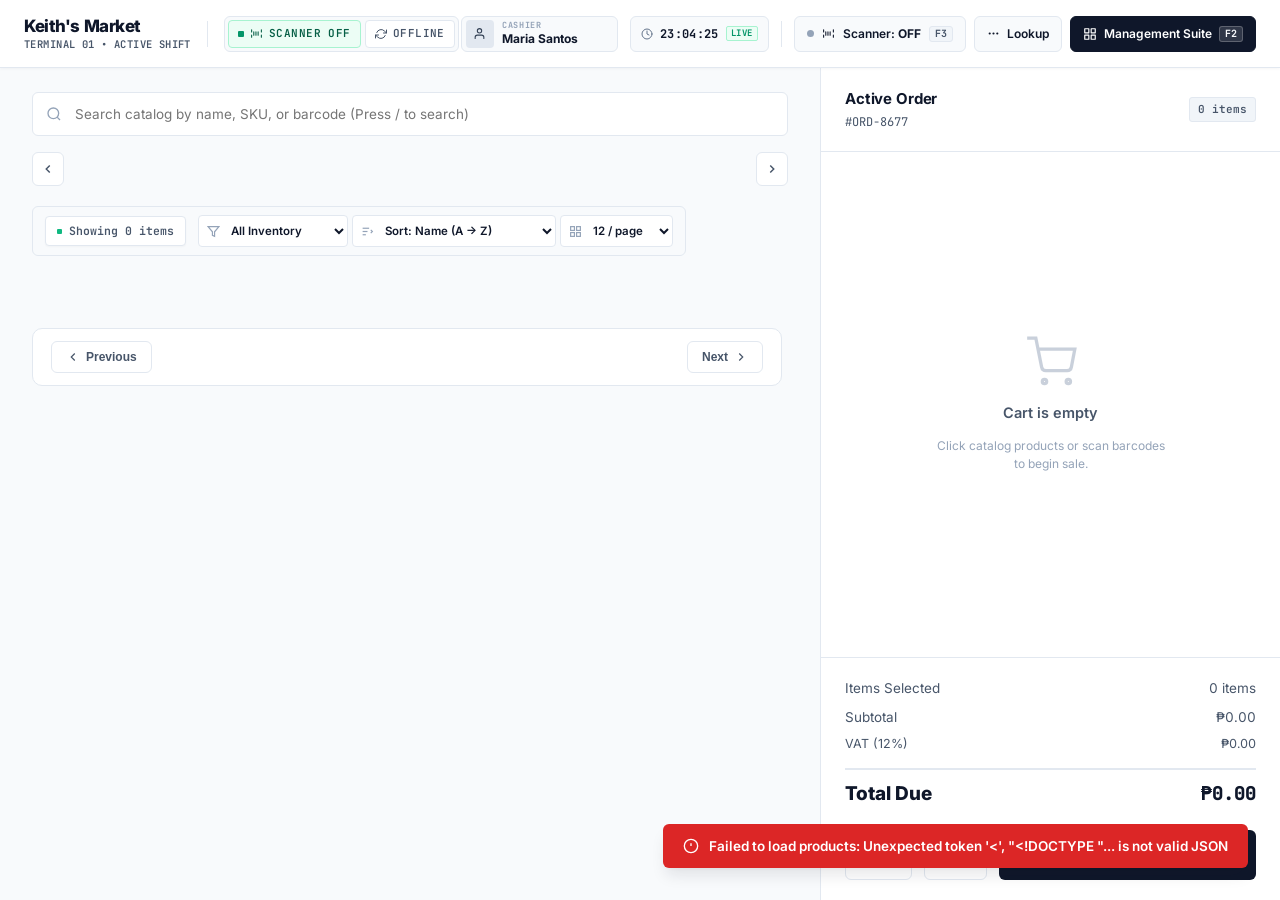
==== commit 9e0062d0: "Convert Barcode & QR Scanner to Hands-Free Mall Scanner Toggle with docked live viewfinder" ====
--- a/static/index.html
+++ b/static/index.html
@@ -27,13 +27,13 @@
 
       <!-- Hardware & Storage Diagnostic Telemetry -->
       <div class="header-telemetry-dock">
-        <div class="telemetry-pill telemetry-scanner" title="Hardware barcode reader & camera listener active">
-          <span class="telemetry-live-pip"></span>
+        <button class="telemetry-pill telemetry-scanner telemetry-scanner-toggle" id="telemetryScannerToggle" type="button" title="Click to Toggle Hands-Free Mall Scanner Mode (F3)">
+          <span class="telemetry-live-pip" id="telemetryScannerPip"></span>
           <svg width="13" height="13" viewBox="0 0 24 24" fill="none" stroke="currentColor" stroke-width="2" stroke-linecap="round" stroke-linejoin="round">
             <path d="M3 5v4m18-4v4M3 19v-4m18 4v-4M7 9v6m4-6v6m4-6v6"></path>
           </svg>
-          <span class="telemetry-label">Barcode Ready</span>
-        </div>
+          <span class="telemetry-label" id="telemetryScannerText">Scanner OFF</span>
+        </button>
 
         <button class="telemetry-pill telemetry-sync-btn" id="btnManualSync" title="Sync live with JSON storage & Python backend">
           <svg id="syncIcon" width="12" height="12" viewBox="0 0 24 24" fill="none" stroke="currentColor" stroke-width="2" stroke-linecap="round" stroke-linejoin="round">
@@ -86,13 +86,23 @@
           <span class="terminal-header-badge" id="parkedOrderCount">0</span>
         </button>
 
-        <!-- Quick Scan Trigger -->
-        <button class="terminal-header-btn terminal-header-btn-secondary" id="btnOpenBarcodeModal" title="Manual Barcode / QR Lookup (F3)">
+        <!-- Hands-Free Mall Barcode Scanner Master Toggle -->
+        <button class="terminal-header-btn terminal-header-btn-secondary scanner-master-toggle" id="btnToggleMallScanner" type="button" title="Toggle Hands-Free Mall Barcode Scanner (F3) - Always-On Cashier Mode">
+          <span class="scanner-switch-pip" id="mallScannerSwitchPip"></span>
           <svg width="13" height="13" viewBox="0 0 24 24" fill="none" stroke="currentColor" stroke-width="2" stroke-linecap="round" stroke-linejoin="round">
             <path d="M3 5v4m18-4v4M3 19v-4m18 4v-4M7 9v6m4-6v6m4-6v6"></path>
           </svg>
-          <span>Scan</span>
+          <span>Scanner: <strong id="mallScannerStateText">OFF</strong></span>
           <kbd class="terminal-header-kbd">F3</kbd>
+        </button>
+
+        <button class="terminal-header-btn terminal-header-btn-subtle" id="btnOpenBarcodeModal" type="button" title="Manual Barcode Lookup & SKU Sheet">
+          <svg width="13" height="13" viewBox="0 0 24 24" fill="none" stroke="currentColor" stroke-width="2">
+            <circle cx="12" cy="12" r="1"></circle>
+            <circle cx="19" cy="12" r="1"></circle>
+            <circle cx="5" cy="12" r="1"></circle>
+          </svg>
+          <span>Lookup</span>
         </button>
 
         <!-- Management Suite Launcher -->
@@ -251,6 +261,46 @@
         <span class="ticket-count-badge" id="cartCountBadge">0 items</span>
       </div>
 
+      <!-- Docked Mall Scanner HUD (Continuous Hands-Free Scanner) -->
+      <div class="docked-mall-scanner" id="dockedMallScanner" style="display: none;">
+        <div class="docked-scanner-visor" id="dockedScannerVisor">
+          <video id="mallDockedVideo" playsinline autoplay muted></video>
+          <div class="scanner-laser-line"></div>
+          <div class="scanner-reticle-box"></div>
+          
+          <div class="scanner-visor-overlay">
+            <div class="scanner-live-badge">
+              <span class="live-dot pulse"></span>
+              <span>MALL SCANNER LIVE</span>
+            </div>
+            <div class="scanner-controls-strip">
+              <button type="button" class="visor-btn" id="btnSwitchCamera" title="Switch Camera (Front/Rear)">
+                <svg width="12" height="12" viewBox="0 0 24 24" fill="none" stroke="currentColor" stroke-width="2">
+                  <path d="M21.5 2v6h-6M21.34 15.57a10 10 0 1 1-.57-8.38l5.67-5.67"></path>
+                </svg>
+              </button>
+              <button type="button" class="visor-btn visor-btn-close" id="btnCloseDockedScanner" title="Turn Off Scanner (F3)">
+                <svg width="12" height="12" viewBox="0 0 24 24" fill="none" stroke="currentColor" stroke-width="2">
+                  <line x1="18" y1="6" x2="6" y2="18"></line>
+                  <line x1="6" y1="6" x2="18" y2="18"></line>
+                </svg>
+              </button>
+            </div>
+          </div>
+
+          <!-- Last Scanned Feedback Chip -->
+          <div class="scanner-last-scanned" id="scannerLastScanned" style="display: none;">
+            <span class="scanned-check">✓</span>
+            <span class="scanned-name" id="scannedItemName">Lucky Me! Pancit Canton</span>
+            <span class="scanned-price" id="scannedItemPrice">₱17.00</span>
+          </div>
+        </div>
+        <div class="docked-scanner-footer">
+          <span class="footer-hint">Continuous swipe &bull; Auto-adds to cart</span>
+          <span class="footer-count" id="mallScanCount">0 scanned</span>
+        </div>
+      </div>
+
       <div class="cart-items-container" id="cartItemsContainer">
         <div class="cart-empty-state" id="cartEmptyState">
           <svg class="cart-empty-icon" viewBox="0 0 24 24" fill="none" stroke="currentColor" stroke-width="1.5">
@@ -367,16 +417,17 @@
           </div>
         </div>
 
-        <div style="display: flex; gap: 8px; margin-top: 12px; margin-bottom: 16px;">
-          <button type="button" class="btn btn-secondary" id="btnToggleCameraScanner" style="flex: 1; font-size: 12px; padding: 8px 12px; display: flex; align-items: center; justify-content: center; gap: 8px;">
-            <svg width="14" height="14" viewBox="0 0 24 24" fill="none" stroke="currentColor" stroke-width="2">
-              <path d="M23 19a2 2 0 0 1-2 2H3a2 2 0 0 1-2-2V8a2 2 0 0 1 2-2h4l2-3h6l2 3h4a2 2 0 0 1 2 2z"></path>
-              <circle cx="12" cy="13" r="4"></circle>
-            </svg>
-            <span id="btnToggleCameraText">Start Phone Camera</span>
+        <div class="mall-modal-toggle-row">
+          <div class="mall-toggle-info">
+            <span class="mall-toggle-title">Hands-Free Mall Scanner</span>
+            <span class="mall-toggle-sub">Continuous live camera &bull; Auto-adds to cart</span>
+          </div>
+          <button type="button" class="mall-toggle-action-btn" id="btnToggleCameraScanner">
+            <span class="scanner-switch-pip" id="modalScannerPip"></span>
+            <span id="btnToggleCameraText">Scanner: OFF</span>
           </button>
           <input type="file" id="phoneCameraFileInput" accept="image/*" capture="environment" style="display: none;">
-          <button type="button" class="btn btn-secondary" id="btnPhoneSnapBarcode" title="Snap a photo of barcode" style="font-size: 12px; padding: 8px 12px;">
+          <button type="button" class="btn btn-secondary" id="btnPhoneSnapBarcode" title="Snap photo of barcode" style="font-size: 11.5px; padding: 6px 10px; display: none;">
             Snap Photo
           </button>
         </div>
--- a/static/css/pos.css
+++ b/static/css/pos.css
@@ -3253,3 +3253,330 @@
     padding: 2mm !important;
   }
 }
+
+/* -------------------------------------------------------------
+   Hands-Free Mall Barcode Scanner System
+---------------------------------------------------------------- */
+.scanner-master-toggle {
+  display: inline-flex;
+  align-items: center;
+  gap: 8px;
+  background: #F8FAFC;
+  border-color: var(--border-subtle);
+  color: var(--text-primary);
+  font-weight: 600;
+  cursor: pointer;
+  transition: all 0.2s ease;
+}
+
+.scanner-master-toggle:hover {
+  background: #F1F5F9;
+  border-color: var(--border-strong);
+}
+
+.scanner-master-toggle.active {
+  background: #ECFDF5;
+  border-color: #10B981;
+  color: #065F46;
+  box-shadow: 0 0 0 1px #10B981;
+}
+
+.scanner-switch-pip {
+  width: 7px;
+  height: 7px;
+  border-radius: 50%;
+  background: #94A3B8;
+  display: inline-block;
+  transition: all 0.2s ease;
+}
+
+.scanner-master-toggle.active .scanner-switch-pip,
+.scanner-switch-pip.active {
+  background: #10B981;
+  box-shadow: 0 0 8px #10B981;
+  animation: pulsePip 1.6s infinite ease-in-out;
+}
+
+@keyframes pulsePip {
+  0%, 100% { transform: scale(1); opacity: 1; }
+  50% { transform: scale(1.3); opacity: 0.7; }
+}
+
+.telemetry-scanner-toggle {
+  cursor: pointer;
+  transition: all 0.2s ease;
+}
+
+.telemetry-scanner-toggle:hover {
+  transform: translateY(-1px);
+}
+
+.telemetry-scanner-toggle.active {
+  background: #ECFDF5;
+  border-color: #34D399;
+  color: #065F46;
+}
+
+.telemetry-scanner-toggle.inactive {
+  background: #F8FAFC;
+  border-color: var(--border-subtle);
+  color: #94A3B8;
+}
+
+.telemetry-scanner-toggle.inactive .telemetry-live-pip {
+  background: #CBD5E1;
+}
+
+/* Docked Mall Scanner in Active Order Pane */
+.docked-mall-scanner {
+  margin: 10px 14px 4px;
+  background: #0F172A;
+  border-radius: var(--radius-md);
+  overflow: hidden;
+  box-shadow: 0 4px 16px rgba(15, 23, 42, 0.15);
+  border: 1px solid #1E293B;
+  transition: all 0.25s ease;
+  animation: slideDownVisor 0.25s cubic-bezier(0.16, 1, 0.3, 1);
+}
+
+@keyframes slideDownVisor {
+  from { opacity: 0; transform: translateY(-8px); max-height: 0; }
+  to { opacity: 1; transform: translateY(0); max-height: 260px; }
+}
+
+.docked-scanner-visor {
+  position: relative;
+  width: 100%;
+  height: 145px;
+  background: #020617;
+  overflow: hidden;
+  display: flex;
+  align-items: center;
+  justify-content: center;
+}
+
+.docked-scanner-visor video {
+  width: 100%;
+  height: 100%;
+  object-fit: cover;
+  display: block;
+}
+
+.scanner-laser-line {
+  position: absolute;
+  left: 8%;
+  right: 8%;
+  height: 2px;
+  background: #EF4444;
+  box-shadow: 0 0 10px #EF4444, 0 0 4px #F87171;
+  border-radius: 1px;
+  pointer-events: none;
+  z-index: 5;
+  animation: laserSweep 2s ease-in-out infinite alternate;
+}
+
+@keyframes laserSweep {
+  0% { top: 22%; opacity: 0.6; }
+  50% { opacity: 1; }
+  100% { top: 78%; opacity: 0.6; }
+}
+
+.scanner-reticle-box {
+  position: absolute;
+  width: 84%;
+  height: 72%;
+  border: 2px dashed rgba(56, 189, 248, 0.7);
+  border-radius: 8px;
+  pointer-events: none;
+  z-index: 4;
+  box-shadow: 0 0 0 9999px rgba(15, 23, 42, 0.45);
+  transition: border-color 0.15s ease, box-shadow 0.15s ease;
+}
+
+.docked-scanner-visor.scan-flash .scanner-reticle-box {
+  border-color: #10B981 !important;
+  border-style: solid;
+  box-shadow: 0 0 0 9999px rgba(16, 185, 129, 0.25) !important;
+}
+
+.docked-scanner-visor.scan-flash .scanner-laser-line {
+  background: #10B981 !important;
+  box-shadow: 0 0 12px #10B981 !important;
+}
+
+.scanner-visor-overlay {
+  position: absolute;
+  top: 8px;
+  left: 8px;
+  right: 8px;
+  display: flex;
+  justify-content: space-between;
+  align-items: center;
+  z-index: 10;
+  pointer-events: none;
+}
+
+.scanner-live-badge {
+  display: inline-flex;
+  align-items: center;
+  gap: 6px;
+  background: rgba(15, 23, 42, 0.85);
+  color: #38BDF8;
+  font-size: 10px;
+  font-weight: 700;
+  padding: 3px 8px;
+  border-radius: 9999px;
+  letter-spacing: 0.04em;
+  border: 1px solid rgba(56, 189, 248, 0.3);
+  backdrop-filter: blur(4px);
+}
+
+.live-dot {
+  width: 6px;
+  height: 6px;
+  border-radius: 50%;
+  background: #38BDF8;
+}
+
+.live-dot.pulse {
+  background: #10B981;
+  box-shadow: 0 0 8px #10B981;
+}
+
+.scanner-controls-strip {
+  display: flex;
+  gap: 5px;
+  pointer-events: auto;
+}
+
+.visor-btn {
+  background: rgba(15, 23, 42, 0.75);
+  border: 1px solid rgba(255, 255, 255, 0.15);
+  color: #F8FAFC;
+  width: 24px;
+  height: 24px;
+  border-radius: 4px;
+  display: inline-flex;
+  align-items: center;
+  justify-content: center;
+  cursor: pointer;
+  transition: all 0.15s ease;
+  backdrop-filter: blur(4px);
+}
+
+.visor-btn:hover {
+  background: #1E293B;
+  color: #FFFFFF;
+}
+
+.visor-btn-close:hover {
+  background: #EF4444;
+  border-color: #EF4444;
+}
+
+.scanner-last-scanned {
+  position: absolute;
+  bottom: 8px;
+  left: 8px;
+  right: 8px;
+  background: rgba(16, 185, 129, 0.95);
+  color: #FFFFFF;
+  padding: 5px 10px;
+  border-radius: 6px;
+  font-size: 11.5px;
+  font-weight: 700;
+  display: flex;
+  align-items: center;
+  justify-content: space-between;
+  gap: 6px;
+  z-index: 12;
+  box-shadow: 0 4px 12px rgba(16, 185, 129, 0.35);
+  animation: popInScanned 0.2s cubic-bezier(0.16, 1, 0.3, 1);
+}
+
+@keyframes popInScanned {
+  from { opacity: 0; transform: translateY(6px); }
+  to { opacity: 1; transform: translateY(0); }
+}
+
+.scanned-name {
+  white-space: nowrap;
+  overflow: hidden;
+  text-overflow: ellipsis;
+  flex: 1;
+}
+
+.scanned-price {
+  font-family: var(--font-mono);
+  background: rgba(0, 0, 0, 0.2);
+  padding: 1px 5px;
+  border-radius: 3px;
+}
+
+.docked-scanner-footer {
+  padding: 6px 12px;
+  background: #0F172A;
+  border-top: 1px solid rgba(255, 255, 255, 0.08);
+  display: flex;
+  justify-content: space-between;
+  align-items: center;
+  font-size: 11px;
+}
+
+.footer-hint {
+  color: #94A3B8;
+  font-weight: 500;
+}
+
+.footer-count {
+  font-family: var(--font-mono);
+  font-weight: 700;
+  color: #34D399;
+}
+
+.mall-modal-toggle-row {
+  display: flex;
+  align-items: center;
+  justify-content: space-between;
+  padding: 10px 14px;
+  background: #F8FAFC;
+  border: 1px solid var(--border-subtle);
+  border-radius: var(--radius-sm);
+  margin-top: 10px;
+  margin-bottom: 12px;
+}
+
+.mall-toggle-info {
+  display: flex;
+  flex-direction: column;
+}
+
+.mall-toggle-title {
+  font-size: 12.5px;
+  font-weight: 700;
+  color: var(--text-primary);
+}
+
+.mall-toggle-sub {
+  font-size: 11px;
+  color: var(--text-secondary);
+}
+
+.mall-toggle-action-btn {
+  display: inline-flex;
+  align-items: center;
+  gap: 7px;
+  font-size: 12px;
+  padding: 6px 12px;
+  font-weight: 600;
+  background: #FFFFFF;
+  border: 1px solid var(--border-subtle);
+  cursor: pointer;
+  border-radius: var(--radius-sm);
+}
+
+.mall-toggle-action-btn.active {
+  background: #ECFDF5;
+  border-color: #10B981;
+  color: #065F46;
+}
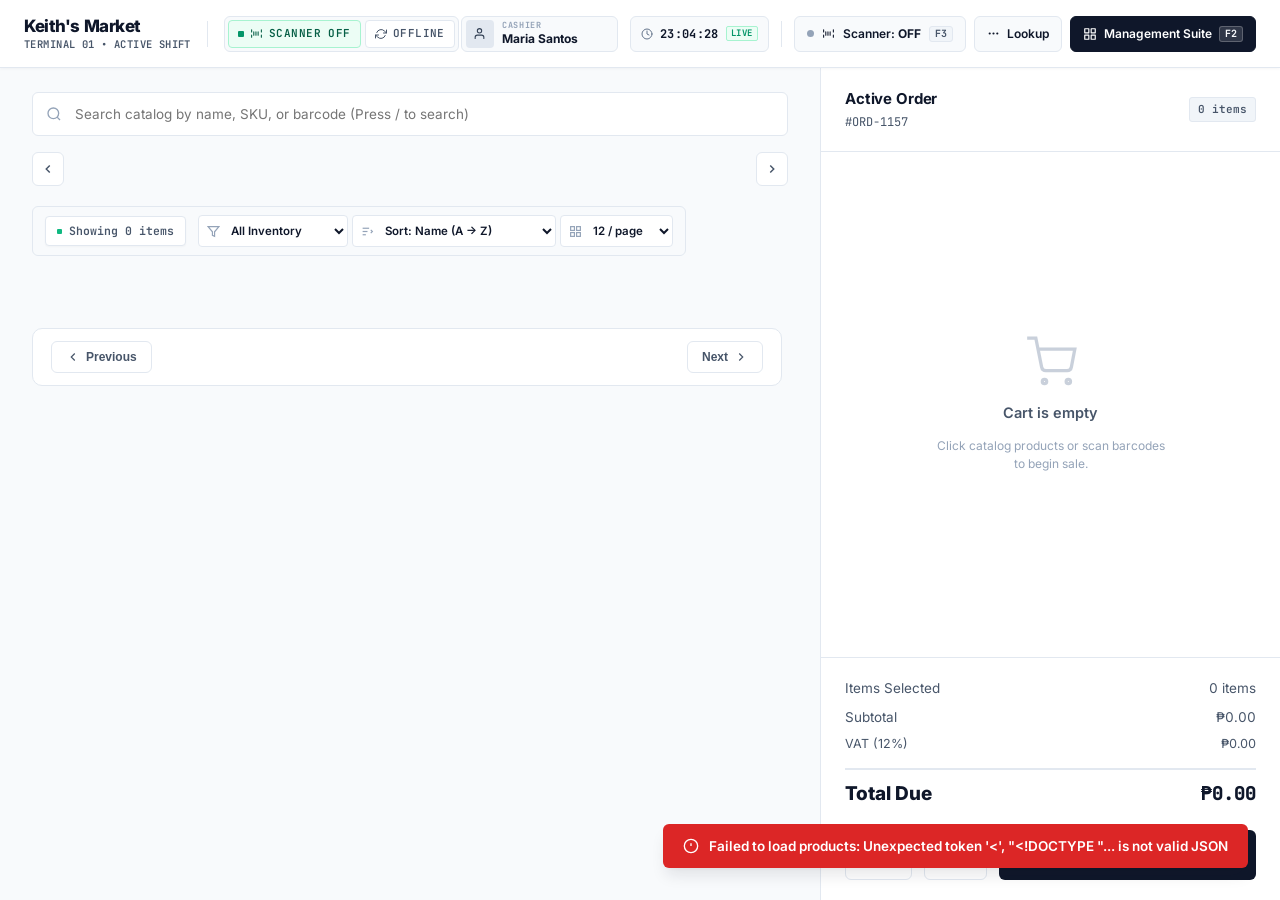
==== commit 8c6bb43e: "Remove sweeping laser animation and live tag from scanner viewfinder" ====
--- a/static/index.html
+++ b/static/index.html
@@ -265,15 +265,10 @@
       <div class="docked-mall-scanner" id="dockedMallScanner" style="display: none;">
         <div class="docked-scanner-visor" id="dockedScannerVisor">
           <video id="mallDockedVideo" playsinline autoplay muted></video>
-          <div class="scanner-laser-line"></div>
           <div class="scanner-reticle-box"></div>
           
           <div class="scanner-visor-overlay">
-            <div class="scanner-live-badge">
-              <span class="live-dot pulse"></span>
-              <span>MALL SCANNER LIVE</span>
-            </div>
-            <div class="scanner-controls-strip">
+            <div class="scanner-controls-strip" style="margin-left: auto;">
               <button type="button" class="visor-btn" id="btnSwitchCamera" title="Switch Camera (Front/Rear)">
                 <svg width="12" height="12" viewBox="0 0 24 24" fill="none" stroke="currentColor" stroke-width="2">
                   <path d="M21.5 2v6h-6M21.34 15.57a10 10 0 1 1-.57-8.38l5.67-5.67"></path>
@@ -296,7 +291,7 @@
           </div>
         </div>
         <div class="docked-scanner-footer">
-          <span class="footer-hint">Continuous swipe &bull; Auto-adds to cart</span>
+          <span class="footer-hint">Barcode Scanner &bull; Auto-adds to cart</span>
           <span class="footer-count" id="mallScanCount">0 scanned</span>
         </div>
       </div>
@@ -420,7 +415,7 @@
         <div class="mall-modal-toggle-row">
           <div class="mall-toggle-info">
             <span class="mall-toggle-title">Hands-Free Mall Scanner</span>
-            <span class="mall-toggle-sub">Continuous live camera &bull; Auto-adds to cart</span>
+            <span class="mall-toggle-sub">Continuous camera &bull; Auto-adds to cart</span>
           </div>
           <button type="button" class="mall-toggle-action-btn" id="btnToggleCameraScanner">
             <span class="scanner-switch-pip" id="modalScannerPip"></span>
--- a/static/css/pos.css
+++ b/static/css/pos.css
@@ -3362,25 +3362,6 @@
   display: block;
 }
 
-.scanner-laser-line {
-  position: absolute;
-  left: 8%;
-  right: 8%;
-  height: 2px;
-  background: #EF4444;
-  box-shadow: 0 0 10px #EF4444, 0 0 4px #F87171;
-  border-radius: 1px;
-  pointer-events: none;
-  z-index: 5;
-  animation: laserSweep 2s ease-in-out infinite alternate;
-}
-
-@keyframes laserSweep {
-  0% { top: 22%; opacity: 0.6; }
-  50% { opacity: 1; }
-  100% { top: 78%; opacity: 0.6; }
-}
-
 .scanner-reticle-box {
   position: absolute;
   width: 84%;
@@ -3399,48 +3380,16 @@
   box-shadow: 0 0 0 9999px rgba(16, 185, 129, 0.25) !important;
 }
 
-.docked-scanner-visor.scan-flash .scanner-laser-line {
-  background: #10B981 !important;
-  box-shadow: 0 0 12px #10B981 !important;
-}
-
 .scanner-visor-overlay {
   position: absolute;
   top: 8px;
   left: 8px;
   right: 8px;
   display: flex;
-  justify-content: space-between;
+  justify-content: flex-end;
   align-items: center;
   z-index: 10;
   pointer-events: none;
-}
-
-.scanner-live-badge {
-  display: inline-flex;
-  align-items: center;
-  gap: 6px;
-  background: rgba(15, 23, 42, 0.85);
-  color: #38BDF8;
-  font-size: 10px;
-  font-weight: 700;
-  padding: 3px 8px;
-  border-radius: 9999px;
-  letter-spacing: 0.04em;
-  border: 1px solid rgba(56, 189, 248, 0.3);
-  backdrop-filter: blur(4px);
-}
-
-.live-dot {
-  width: 6px;
-  height: 6px;
-  border-radius: 50%;
-  background: #38BDF8;
-}
-
-.live-dot.pulse {
-  background: #10B981;
-  box-shadow: 0 0 8px #10B981;
 }
 
 .scanner-controls-strip {
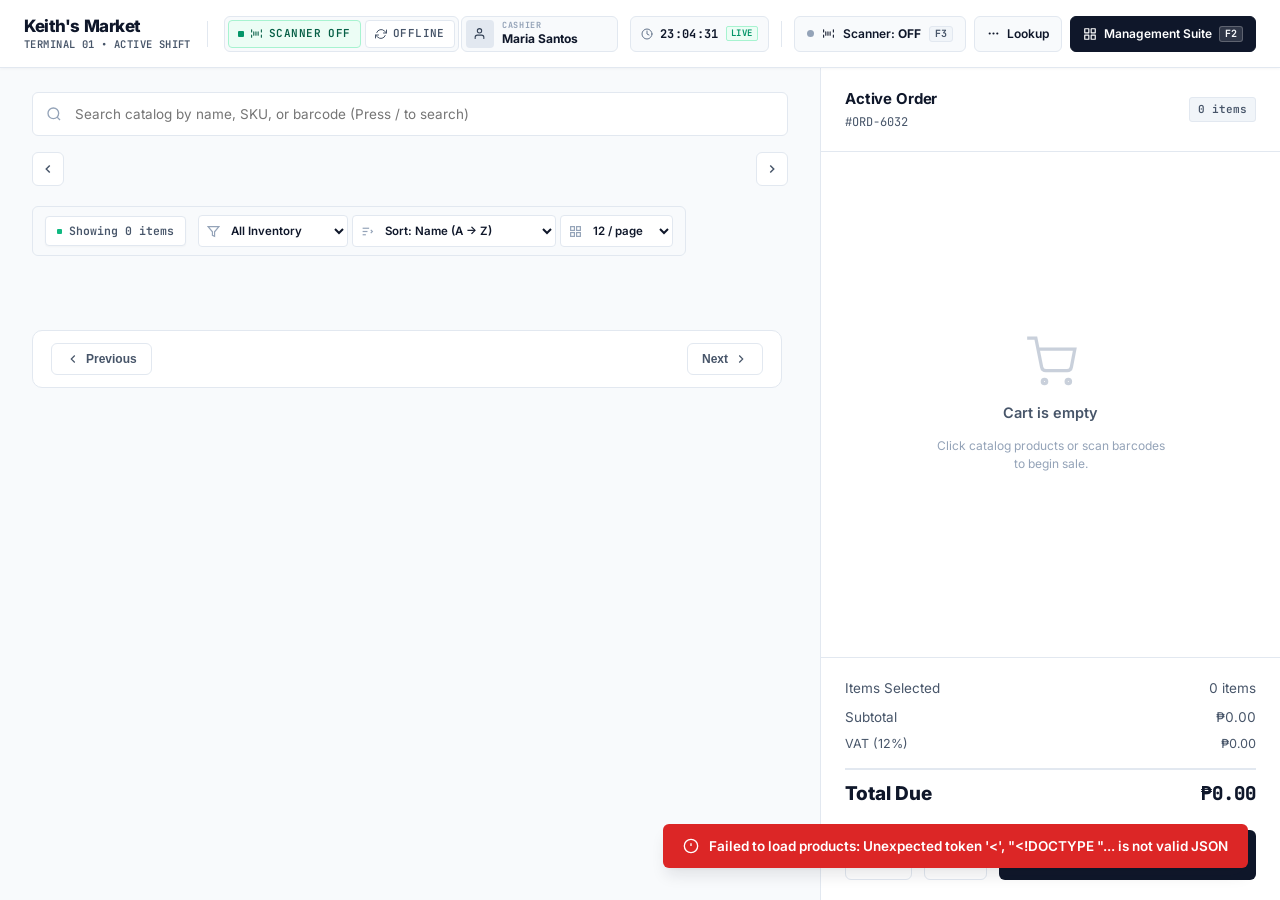
==== commit be622f77: "feat(ui): revamp Management Suite with light executive theme and generous whitespace" ====
--- a/static/index.html
+++ b/static/index.html
@@ -499,7 +499,7 @@
         <div>
           <div class="console-sidebar-header">
             <span class="console-sidebar-title">
-              <svg width="18" height="18" viewBox="0 0 24 24" fill="none" stroke="currentColor" stroke-width="2" style="color: #38BDF8;">
+              <svg width="18" height="18" viewBox="0 0 24 24" fill="none" stroke="currentColor" stroke-width="2" class="console-title-icon">
                 <rect x="2" y="3" width="20" height="14" rx="2" ry="2"></rect>
                 <line x1="8" y1="21" x2="16" y2="21"></line>
                 <line x1="12" y1="17" x2="12" y2="21"></line>
@@ -507,9 +507,9 @@
               <span>Management Suite</span>
             </span>
             <span class="console-sidebar-subtitle">Terminal 01 &bull; Active Shift</span>
-            <div class="console-sidebar-cashier" style="margin-top: 8px; padding: 7px 10px; background: rgba(255,255,255,0.06); border: 1px solid rgba(255,255,255,0.12); border-radius: var(--radius-sm); font-size: 11.5px; display: flex; align-items: center; justify-content: space-between;">
-              <span style="color: #94A3B8; font-size: 10px; text-transform: uppercase; letter-spacing: 0.05em;">Cashier:</span>
-              <span id="dashboardCashierDisplay" style="color: #F8FAFC; font-weight: 700; font-family: var(--font-mono);">Maria Santos</span>
+            <div class="console-sidebar-cashier">
+              <span class="console-cashier-label">Cashier:</span>
+              <span id="dashboardCashierDisplay" class="console-cashier-val">Maria Santos</span>
             </div>
           </div>
 
@@ -582,22 +582,22 @@
           </div>
 
           <div class="topbar-actions" id="consoleHeaderActions">
-            <div class="dashboard-cashier-pill" style="display: flex; align-items: center; gap: 8px; padding: 6px 12px; background: var(--bg-surface); border: 1px solid var(--border-subtle); border-radius: var(--radius-sm); font-size: 11.5px;">
-              <svg width="13" height="13" viewBox="0 0 24 24" fill="none" stroke="currentColor" stroke-width="2" style="color: var(--text-secondary);">
+            <div class="dashboard-cashier-pill">
+              <svg width="13" height="13" viewBox="0 0 24 24" fill="none" stroke="currentColor" stroke-width="2">
                 <path d="M20 21v-2a4 4 0 0 0-4-4H8a4 4 0 0 0-4 4v2"></path>
                 <circle cx="12" cy="7" r="4"></circle>
               </svg>
-              <span style="color: var(--text-secondary);">Cashier:</span>
-              <strong id="dashboardActiveCashierName" style="color: var(--text-primary); font-family: var(--font-mono);">Maria Santos</strong>
-            </div>
-
-            <a href="barcodes.html" target="_blank" class="btn btn-secondary" title="View and print full barcode catalog sheet" style="text-decoration: none; display: flex; align-items: center; gap: 6px;">
+              <span>Cashier:</span>
+              <strong id="dashboardActiveCashierName">Maria Santos</strong>
+            </div>
+
+            <a href="barcodes.html" target="_blank" class="btn btn-secondary btn-header-action" title="View and print full barcode catalog sheet">
               <svg width="14" height="14" viewBox="0 0 24 24" fill="none" stroke="currentColor" stroke-width="2">
                 <path d="M3 5v4m18-4v4M3 19v-4m18 4v-4M7 9v6m4-6v6m4-6v6"></path>
               </svg>
               <span>Barcode Sheet ↗</span>
             </a>
-            <button class="btn btn-secondary" id="btnExportCsv" title="Export catalog to CSV">
+            <button class="btn btn-secondary btn-header-action" id="btnExportCsv" title="Export catalog to CSV">
               <svg width="14" height="14" viewBox="0 0 24 24" fill="none" stroke="currentColor" stroke-width="2">
                 <path d="M21 15v4a2 2 0 0 1-2 2H5a2 2 0 0 1-2-2v-4"></path>
                 <polyline points="7 10 12 15 17 10"></polyline>
@@ -605,7 +605,7 @@
               </svg>
               <span>Export CSV</span>
             </button>
-            <button class="btn btn-primary" id="btnToggleAddProduct">
+            <button class="btn btn-primary btn-header-action" id="btnToggleAddProduct">
               <svg width="14" height="14" viewBox="0 0 24 24" fill="none" stroke="currentColor" stroke-width="2">
                 <line x1="12" y1="5" x2="12" y2="19"></line>
                 <line x1="5" y1="12" x2="19" y2="12"></line>
@@ -706,8 +706,8 @@
 
             <!-- Inventory Search & Controls -->
             <div class="inventory-control-bar">
-              <div style="display: flex; align-items: center; gap: 10px; flex: 1; max-width: 580px;">
-                <div class="inventory-search-wrap" style="flex: 1;">
+              <div class="inventory-control-left">
+                <div class="inventory-search-wrap">
                   <svg width="14" height="14" viewBox="0 0 24 24" fill="none" stroke="currentColor" stroke-width="2">
                     <circle cx="11" cy="11" r="8"></circle>
                     <line x1="21" y1="21" x2="16.65" y2="16.65"></line>
@@ -719,8 +719,8 @@
                 </select>
               </div>
 
-              <div style="display: flex; align-items: center; gap: 12px;">
-                <button type="button" class="btn btn-secondary" id="btnQuickReorderLow" title="Add +20 stock to all low-inventory items" style="height: 38px; font-size: 12px; padding: 0 12px;">
+              <div class="inventory-control-right">
+                <button type="button" class="btn btn-secondary" id="btnQuickReorderLow" title="Add +20 stock to all low-inventory items">
                   <svg width="14" height="14" viewBox="0 0 24 24" fill="none" stroke="currentColor" stroke-width="2">
                     <polyline points="23 4 23 10 17 10"></polyline>
                     <polyline points="1 20 1 14 7 14"></polyline>
@@ -728,8 +728,8 @@
                   </svg>
                   <span>Restock Low (+20)</span>
                 </button>
-                <div style="font-size: 12px; color: var(--text-secondary); white-space: nowrap;">
-                  <span>Showing <strong id="inventoryTableCount" style="color: var(--text-primary);">0</strong> items</span>
+                <div class="inventory-count-text">
+                  <span>Showing <strong id="inventoryTableCount">0</strong> items</span>
                 </div>
               </div>
             </div>
--- a/static/css/pos.css
+++ b/static/css/pos.css
@@ -937,63 +937,72 @@
 
 .product-grid {
   display: grid;
-  grid-template-columns: repeat(auto-fill, minmax(210px, 1fr));
-  gap: 20px;
-  padding: 2px 2px 32px 2px;
+  grid-template-columns: repeat(auto-fill, minmax(215px, 1fr));
+  gap: 18px;
+  padding: 4px 2px 32px 2px;
 }
 
 .product-card {
   background: var(--bg-surface);
   border: 1px solid var(--border-subtle);
   border-radius: var(--radius-md);
-  padding: 20px;
+  padding: 18px 20px 16px 20px;
   display: flex;
   flex-direction: column;
   justify-content: space-between;
   cursor: pointer;
   user-select: none;
-  transition: transform 0.12s ease, box-shadow 0.12s ease, border-color 0.12s ease;
+  transition: transform 0.15s cubic-bezier(0.16, 1, 0.3, 1), box-shadow 0.15s cubic-bezier(0.16, 1, 0.3, 1), border-color 0.15s ease;
   position: relative;
-  min-height: 155px;
+  min-height: 175px;
+  box-shadow: 0 1px 3px rgba(15, 23, 42, 0.04), 0 1px 2px rgba(15, 23, 42, 0.02);
 }
 
 .product-card:hover {
-  border-color: var(--border-strong);
-  box-shadow: var(--shadow-md);
+  border-color: #94A3B8;
+  box-shadow: 0 10px 24px -4px rgba(15, 23, 42, 0.08), 0 4px 8px -2px rgba(15, 23, 42, 0.03);
   transform: translateY(-2px);
 }
 
 .product-card:active {
-  transform: scale(0.98);
+  transform: scale(0.985);
 }
 
 .product-card.out-of-stock {
-  opacity: 0.55;
+  opacity: 0.6;
   cursor: not-allowed;
-  background: #FAFAFA;
+  background: #F8FAFC;
+  border-style: dashed;
 }
 
 .product-card.out-of-stock:hover {
   transform: none;
-  box-shadow: none;
+  box-shadow: 0 1px 3px rgba(15, 23, 42, 0.04);
   border-color: var(--border-subtle);
 }
 
 .product-card.card-low-stock {
-  border-color: #FDE68A;
-  background: linear-gradient(180deg, #FFFFFF 0%, #FFFDF5 100%);
+  border-color: #FCD34D;
+  background: linear-gradient(180deg, #FFFFFF 0%, #FFFDF7 100%);
 }
 
 .product-card.card-low-stock:hover {
   border-color: #D97706;
-  box-shadow: var(--shadow-md);
+  box-shadow: 0 10px 24px -4px rgba(217, 119, 6, 0.12), 0 4px 8px -2px rgba(217, 119, 6, 0.04);
+}
+
+.card-body {
+  display: flex;
+  flex-direction: column;
+  flex: 1;
 }
 
 .card-top {
   display: flex;
   justify-content: space-between;
-  align-items: flex-start;
-  margin-bottom: 10px;
+  align-items: center;
+  gap: 8px;
+  margin-bottom: 12px;
 }
 
 /* =============================================================
@@ -1110,25 +1119,31 @@
 .product-barcode-pill {
   display: inline-flex;
   align-items: center;
-  gap: 3px;
+  gap: 4px;
   font-size: 10px;
   font-family: var(--font-mono);
   color: var(--text-secondary);
   font-weight: 600;
   background: #F1F5F9;
   border: 1px solid #CBD5E1;
-  padding: 2px 6px;
+  padding: 2.5px 7px;
   border-radius: 4px;
   letter-spacing: 0.03em;
   cursor: pointer;
   transition: all 0.15s ease;
   user-select: none;
+  max-width: 135px;
+  overflow: hidden;
+  text-overflow: ellipsis;
+  white-space: nowrap;
+  flex-shrink: 1;
 }
 
 .product-barcode-pill:hover {
   background: #0284C7;
   color: #FFFFFF;
   border-color: #0284C7;
+  box-shadow: 0 1px 3px rgba(2, 132, 199, 0.25);
 }
 
 .product-barcode-pill svg {
@@ -1184,38 +1199,73 @@
 }
 
 .product-name {
-  font-size: 14.5px;
+  font-size: 14px;
   font-weight: 600;
   color: var(--text-primary);
   line-height: 1.35;
-  margin-bottom: 6px;
+  margin-top: 0;
+  margin-bottom: 8px;
+  min-height: 38px;
+  display: -webkit-box;
+  -webkit-line-clamp: 2;
+  -webkit-box-orient: vertical;
+  overflow: hidden;
 }
 
 .product-category-label {
-  font-size: 11.5px;
+  display: inline-flex;
+  align-items: center;
+  gap: 5px;
+  font-size: 11px;
+  font-weight: 500;
+  color: var(--text-secondary);
+  background: var(--bg-surface-subtle);
+  border: 1px solid var(--border-subtle);
+  border-radius: 4px;
+  padding: 2.5px 7px;
+  margin-top: 0;
+  margin-bottom: 14px;
+  width: fit-content;
+  max-width: 100%;
+  line-height: 1.2;
+}
+
+.product-category-label .product-card-icon {
+  display: inline-flex;
+  align-items: center;
+  justify-content: center;
   color: var(--text-muted);
-  font-weight: 500;
+  margin-right: 0;
 }
 
 .card-bottom {
   display: flex;
   justify-content: space-between;
   align-items: baseline;
-  margin-top: 16px;
-  padding-top: 12px;
+  gap: 8px;
+  margin-top: auto;
+  padding-top: 13px;
   border-top: 1px dashed var(--border-subtle);
 }
 
 .product-price {
-  font-size: 17px;
-  font-weight: 700;
+  font-family: var(--font-mono);
+  font-size: 17.5px;
+  font-weight: 800;
   color: var(--text-primary);
+  letter-spacing: -0.02em;
 }
 
 .product-units {
-  font-size: 11.5px;
+  font-family: var(--font-mono);
+  font-size: 11px;
+  font-weight: 600;
   color: var(--text-secondary);
-  font-weight: 500;
+  background: var(--bg-surface-subtle);
+  border: 1px solid var(--border-subtle);
+  padding: 2.5px 7px;
+  border-radius: 4px;
+  white-space: nowrap;
 }
 
 /* -------------------------------------------------------------
@@ -1510,66 +1560,99 @@
 }
 
 /* -------------------------------------------------------------
-   TWO-PANE EXECUTIVE BACK-OFFICE CONSOLE
+   EXECUTIVE MANAGEMENT SUITE & BACK-OFFICE CONSOLE (REVAMPED)
+   Clean, modern, spacious light executive layout with generous
+   whitespace, distraction-free cards, and refined slate aesthetics.
 ---------------------------------------------------------------- */
 .console-container {
   display: flex;
-  height: 97vh;
-  max-height: 1040px;
-  width: 98.5vw;
-  max-width: 1720px;
-  background: var(--bg-surface);
-  border-radius: var(--radius-lg);
+  height: 90vh;
+  max-height: 940px;
+  width: 94vw;
+  max-width: 1420px;
+  background: #FFFFFF;
+  border-radius: 16px;
   overflow: hidden;
-  box-shadow: var(--shadow-modal);
-  border: 1px solid #1E293B;
-}
-
-/* Left Sidebar */
+  box-shadow: 0 25px 50px -12px rgba(15, 23, 42, 0.25), 0 0 0 1px rgba(15, 23, 42, 0.08);
+  border: 1px solid #E2E8F0;
+}
+
+/* Left Executive Sidebar */
 .console-sidebar {
-  width: 250px;
-  min-width: 250px;
-  max-width: 250px;
-  background: #0B0F19;
-  color: #E2E8F0;
+  width: 260px;
+  min-width: 260px;
+  max-width: 260px;
+  background: #F8FAFC;
+  color: #334155;
   display: flex;
   flex-direction: column;
   justify-content: space-between;
-  border-right: 1px solid #1E293B;
+  border-right: 1px solid #E2E8F0;
   flex-shrink: 0;
 }
 
 .console-sidebar-header {
-  padding: 26px 24px;
-  border-bottom: 1px solid #1E293B;
+  padding: 26px 22px 18px 22px;
+  border-bottom: 1px solid #E2E8F0;
   display: flex;
   flex-direction: column;
-  gap: 6px;
+  gap: 5px;
 }
 
 .console-sidebar-title {
-  font-size: 14.5px;
+  font-size: 15px;
   font-weight: 700;
-  color: #FFFFFF;
-  letter-spacing: -0.01em;
-  display: flex;
-  align-items: center;
-  gap: 10px;
+  color: #0F172A;
+  letter-spacing: -0.015em;
+  display: flex;
+  align-items: center;
+  gap: 9px;
+}
+
+.console-title-icon {
+  color: #2563EB;
 }
 
 .console-sidebar-subtitle {
   font-size: 11px;
   color: #64748B;
-  font-weight: 500;
+  font-weight: 600;
+  text-transform: uppercase;
+  letter-spacing: 0.06em;
+}
+
+.console-sidebar-cashier {
+  margin-top: 10px;
+  padding: 8px 12px;
+  background: #FFFFFF;
+  border: 1px solid #E2E8F0;
+  border-radius: 6px;
+  font-size: 12px;
+  display: flex;
+  align-items: center;
+  justify-content: space-between;
+  box-shadow: 0 1px 2px rgba(15, 23, 42, 0.03);
+}
+
+.console-cashier-label {
+  color: #64748B;
+  font-size: 10.5px;
+  font-weight: 600;
   text-transform: uppercase;
   letter-spacing: 0.05em;
 }
 
+.console-cashier-val {
+  color: #0F172A;
+  font-weight: 700;
+  font-family: var(--font-mono);
+}
+
 .console-nav-list {
-  padding: 20px 14px;
+  padding: 16px 12px;
   display: flex;
   flex-direction: column;
-  gap: 8px;
+  gap: 5px;
   list-style: none;
 }
 
@@ -1578,22 +1661,22 @@
   display: flex;
   align-items: center;
   justify-content: space-between;
-  padding: 11px 16px;
-  border-radius: var(--radius-md);
-  color: #94A3B8;
+  padding: 11px 14px;
+  border-radius: 8px;
+  color: #475569;
   font-size: 13.5px;
   font-weight: 600;
   background: transparent;
-  border: none;
+  border: 1px solid transparent;
   cursor: pointer;
-  transition: all 0.15s ease-in-out;
+  transition: all 0.15s ease;
   text-align: left;
 }
 
 .console-nav-item .nav-left {
   display: flex;
   align-items: center;
-  gap: 14px;
+  gap: 12px;
 }
 
 .console-nav-item svg {
@@ -1602,69 +1685,82 @@
 }
 
 .console-nav-item:hover {
-  background: rgba(255, 255, 255, 0.05);
-  color: #F8FAFC;
+  background: #EDF2F7;
+  color: #0F172A;
 }
 
 .console-nav-item:hover svg {
-  color: #94A3B8;
+  color: #0F172A;
 }
 
 .console-nav-item.active {
-  background: #1E293B;
-  color: #FFFFFF;
-  box-shadow: 0 1px 3px rgba(0, 0, 0, 0.3);
+  background: #FFFFFF;
+  color: #0F172A;
+  border-color: #CBD5E1;
+  box-shadow: 0 1px 3px rgba(15, 23, 42, 0.06), 0 1px 2px rgba(15, 23, 42, 0.04);
 }
 
 .console-nav-item.active svg {
-  color: #38BDF8;
+  color: #2563EB;
 }
 
 .nav-badge {
-  font-size: 10.5px;
+  font-size: 11px;
   font-family: var(--font-mono);
   font-weight: 600;
-  padding: 2px 7px;
-  border-radius: 3px;
-  background: rgba(255, 255, 255, 0.08);
-  color: #94A3B8;
-  border: 1px solid rgba(255, 255, 255, 0.06);
+  padding: 2.5px 7px;
+  border-radius: 9999px;
+  background: #E2E8F0;
+  color: #475569;
+  border: 1px solid #CBD5E1;
 }
 
 .console-nav-item.active .nav-badge {
-  background: rgba(56, 189, 248, 0.15);
-  color: #38BDF8;
-  border-color: rgba(56, 189, 248, 0.3);
+  background: #EFF6FF;
+  color: #2563EB;
+  border-color: #BFDBFE;
+}
+
+.nav-alert-badge {
+  font-size: 10px;
+  font-family: var(--font-mono);
+  font-weight: 700;
+  padding: 2.5px 6.5px;
+  border-radius: 9999px;
+  background: #FEF3C7;
+  color: #B45309;
+  border: 1px solid #FDE68A;
+  letter-spacing: 0.03em;
+  text-transform: uppercase;
 }
 
 .console-sidebar-footer {
-  padding: 20px 24px;
-  border-top: 1px solid #1E293B;
-  display: flex;
-  align-items: center;
-  justify-content: space-between;
+  padding: 16px 20px;
+  border-top: 1px solid #E2E8F0;
 }
 
 .btn-sidebar-exit {
   width: 100%;
-  background: rgba(255, 255, 255, 0.06);
-  border: 1px solid rgba(255, 255, 255, 0.1);
-  color: #CBD5E1;
+  background: #FFFFFF;
+  border: 1px solid #E2E8F0;
+  color: #475569;
   padding: 10px 14px;
-  border-radius: var(--radius-sm);
+  border-radius: 8px;
   font-size: 12.5px;
   font-weight: 600;
   display: flex;
   align-items: center;
   justify-content: center;
-  gap: 10px;
+  gap: 8px;
   cursor: pointer;
   transition: all 0.15s ease;
+  box-shadow: 0 1px 2px rgba(15, 23, 42, 0.03);
 }
 
 .btn-sidebar-exit:hover {
-  background: rgba(255, 255, 255, 0.12);
-  color: #FFFFFF;
+  background: #F1F5F9;
+  color: #0F172A;
+  border-color: #CBD5E1;
 }
 
 /* Right Main Content */
@@ -1673,18 +1769,18 @@
   min-width: 0;
   display: flex;
   flex-direction: column;
-  background: #FAFAFA;
+  background: #F8FAFC;
   overflow: hidden;
 }
 
 .console-main-topbar {
-  padding: 18px 28px;
-  background: var(--bg-surface);
-  border-bottom: 1px solid var(--border-subtle);
+  padding: 20px 34px;
+  background: #FFFFFF;
+  border-bottom: 1px solid #E2E8F0;
   display: flex;
   align-items: center;
   justify-content: space-between;
-  gap: 16px;
+  gap: 18px;
   flex-shrink: 0;
   flex-wrap: wrap;
 }
@@ -1693,19 +1789,19 @@
   display: flex;
   flex-direction: column;
   gap: 3px;
-  min-width: 200px;
+  min-width: 220px;
 }
 
 .topbar-page-title {
-  font-size: 18px;
+  font-size: 19px;
   font-weight: 700;
   letter-spacing: -0.02em;
-  color: var(--text-primary);
+  color: #0F172A;
 }
 
 .topbar-page-desc {
-  font-size: 12px;
-  color: var(--text-secondary);
+  font-size: 12.5px;
+  color: #64748B;
 }
 
 .topbar-actions {
@@ -1715,12 +1811,41 @@
   flex-wrap: wrap;
 }
 
+.dashboard-cashier-pill {
+  display: flex;
+  align-items: center;
+  gap: 7px;
+  padding: 7px 12px;
+  background: #F8FAFC;
+  border: 1px solid #E2E8F0;
+  border-radius: 6px;
+  font-size: 12px;
+  color: #475569;
+}
+
+.dashboard-cashier-pill strong {
+  color: #0F172A;
+  font-family: var(--font-mono);
+}
+
+.btn-header-action {
+  height: 38px;
+  padding: 0 14px;
+  font-size: 12.5px;
+  font-weight: 600;
+  border-radius: 8px;
+  display: inline-flex;
+  align-items: center;
+  gap: 7px;
+}
+
+/* Main Body Scrollable Stage with Generous Whitespaces */
 .console-body-scroll {
   flex: 1;
   min-width: 0;
   overflow-y: auto;
   overflow-x: hidden;
-  padding: 22px 28px 36px 28px;
+  padding: 28px 34px 44px 34px;
 }
 
 .console-tab-pane {
@@ -1732,48 +1857,50 @@
   display: block;
 }
 
-/* Card Containment in Back-Office */
+/* Back-Office Cards with Airy Spacing */
 .console-card {
-  background: var(--bg-surface);
-  border: 1px solid var(--border-subtle);
-  border-radius: var(--radius-md);
-  padding: 24px;
-  margin-bottom: 24px;
-  box-shadow: var(--shadow-sm);
+  background: #FFFFFF;
+  border: 1px solid #E2E8F0;
+  border-radius: 12px;
+  padding: 26px 30px;
+  margin-bottom: 26px;
+  box-shadow: 0 1px 3px rgba(15, 23, 42, 0.04), 0 1px 2px rgba(15, 23, 42, 0.02);
 }
 
 .console-card-header {
   display: flex;
   align-items: center;
   justify-content: space-between;
-  margin-bottom: 20px;
-  padding-bottom: 14px;
-  border-bottom: 1px solid var(--border-subtle);
+  margin-bottom: 22px;
+  padding-bottom: 16px;
+  border-bottom: 1px solid #F1F5F9;
 }
 
 .console-card-title {
-  font-size: 15px;
+  font-size: 15.5px;
   font-weight: 700;
-  color: var(--text-primary);
+  color: #0F172A;
   display: flex;
   align-items: center;
   gap: 10px;
+  letter-spacing: -0.01em;
 }
 
 .console-card-desc {
   font-size: 12.5px;
-  color: var(--text-secondary);
-  margin-top: 2px;
+  color: #64748B;
+  margin-top: 3px;
 }
 
 /* Collapsible New Product Drawer */
 .collapsible-form-box {
   display: none;
-  background: #F8FAFC;
-  border: 1px solid var(--border-strong);
-  border-radius: var(--radius-md);
-  padding: 24px;
-  margin-bottom: 24px;
+  background: #FFFFFF;
+  border: 1px solid #CBD5E1;
+  border-radius: 12px;
+  padding: 26px 30px;
+  margin-bottom: 26px;
+  box-shadow: 0 10px 25px -5px rgba(15, 23, 42, 0.08), 0 8px 10px -6px rgba(15, 23, 42, 0.04);
   animation: fadeIn 0.2s ease;
 }
 
@@ -1786,25 +1913,94 @@
   to { opacity: 1; transform: translateY(0); }
 }
 
+/* Management Suite Inventory Health Ribbon (Neat 4-Card Grid) */
+.inventory-summary-ribbon {
+  display: grid;
+  grid-template-columns: repeat(auto-fit, minmax(210px, 1fr));
+  gap: 14px;
+  margin-bottom: 24px;
+}
+
+.inventory-kpi-chip {
+  display: flex;
+  align-items: center;
+  justify-content: space-between;
+  padding: 12px 16px;
+  border-radius: 10px;
+  background: #FFFFFF;
+  border: 1px solid #E2E8F0;
+  font-size: 12.5px;
+  font-weight: 600;
+  color: #475569;
+  cursor: pointer;
+  user-select: none;
+  transition: all 0.15s ease;
+  box-shadow: 0 1px 2px rgba(15, 23, 42, 0.03);
+}
+
+.inventory-kpi-chip:hover {
+  border-color: #CBD5E1;
+  background: #F8FAFC;
+  transform: translateY(-1px);
+}
+
+.inventory-kpi-chip.active {
+  background: #FFFFFF;
+  color: #0F172A;
+  border-color: #0F172A;
+  box-shadow: 0 0 0 2px #0F172A;
+}
+
+.inventory-kpi-chip.chip-alert {
+  border-color: #FDE68A;
+}
+
+.inventory-kpi-chip.chip-alert.active {
+  background: #FFFFFF;
+  border-color: #D97706;
+  color: #B45309;
+  box-shadow: 0 0 0 2px #F59E0B;
+}
+
 /* Inventory Search Toolbar */
 .inventory-control-bar {
   display: flex;
   align-items: center;
   justify-content: space-between;
   gap: 16px;
-  margin-bottom: 20px;
+  padding: 12px 16px;
+  background: #FFFFFF;
+  border: 1px solid #E2E8F0;
+  border-radius: 10px;
+  margin-bottom: 22px;
+  box-shadow: 0 1px 2px rgba(15, 23, 42, 0.03);
+}
+
+.inventory-control-left {
+  display: flex;
+  align-items: center;
+  gap: 10px;
+  flex: 1;
+  max-width: 600px;
+}
+
+.inventory-control-right {
+  display: flex;
+  align-items: center;
+  gap: 14px;
 }
 
 .inventory-search-wrap {
   position: relative;
-  width: 320px;
+  flex: 1;
 }
 
 .inventory-search-wrap svg {
   position: absolute;
   left: 12px;
   top: 12px;
-  color: var(--text-muted);
+  color: #94A3B8;
+  pointer-events: none;
 }
 
 .inventory-search-input {
@@ -1812,52 +2008,75 @@
   height: 38px;
   padding-left: 36px;
   padding-right: 14px;
+  font-size: 13px;
+  border: 1px solid #CBD5E1;
+  border-radius: 6px;
+  background: #FFFFFF;
+  color: #0F172A;
+  outline: none;
+  transition: all 0.15s ease;
+}
+
+.inventory-search-input:focus {
+  border-color: #2563EB;
+  box-shadow: 0 0 0 3px rgba(37, 99, 235, 0.1);
+}
+
+.inventory-cat-select {
+  height: 38px;
+  padding: 0 12px;
   font-size: 12.5px;
-  border: 1px solid var(--border-subtle);
-  border-radius: var(--radius-sm);
-  background: var(--bg-surface);
+  font-weight: 500;
+  border: 1px solid #CBD5E1;
+  border-radius: 6px;
+  background: #FFFFFF;
+  color: #0F172A;
   outline: none;
-}
-
-.inventory-search-input:focus {
-  border-color: var(--border-focus);
-}
-
-/* Responsive Table Container */
+  cursor: pointer;
+  transition: all 0.15s ease;
+}
+
+.inventory-cat-select:focus {
+  border-color: #2563EB;
+  box-shadow: 0 0 0 3px rgba(37, 99, 235, 0.1);
+}
+
+.inventory-count-text {
+  font-size: 12px;
+  color: #64748B;
+  white-space: nowrap;
+}
+
+.inventory-count-text strong {
+  color: #0F172A;
+}
+
+/* Responsive Table Container with Clean Enterprise Density */
 .table-responsive {
   width: 100%;
   overflow-x: auto;
   -webkit-overflow-scrolling: touch;
-  border-radius: var(--radius-md);
-  border: 1px solid var(--border-subtle);
-  background: var(--bg-surface);
+  border-radius: 10px;
+  border: 1px solid #E2E8F0;
+  background: #FFFFFF;
   margin-bottom: 24px;
-}
-
-.table-responsive .data-table {
-  border: none;
-  border-radius: 0;
-  margin-bottom: 0;
-}
-
-/* Data Table with Clean Enterprise Density */
+  box-shadow: 0 1px 3px rgba(15, 23, 42, 0.03);
+}
+
 .data-table {
   width: 100%;
   border-collapse: collapse;
   font-size: 13px;
   text-align: left;
-  background: var(--bg-surface);
-  border: 1px solid var(--border-subtle);
-  border-radius: var(--radius-md);
-  margin-bottom: 24px;
+  background: #FFFFFF;
 }
 
 .data-table th {
   background: #F8FAFC;
-  padding: 11px 14px;
+  padding: 13px 18px;
   font-weight: 700;
-  color: var(--text-secondary);
-  border-bottom: 1px solid var(--border-subtle);
+  color: #64748B;
+  border-bottom: 1px solid #E2E8F0;
   font-size: 11px;
   text-transform: uppercase;
   letter-spacing: 0.05em;
@@ -1865,10 +2084,11 @@
 }
 
 .data-table td {
-  padding: 10px 14px;
-  border-bottom: 1px solid var(--border-subtle);
+  padding: 13px 18px;
+  border-bottom: 1px solid #F1F5F9;
   vertical-align: middle;
   font-size: 13px;
+  color: #1E293B;
 }
 
 .data-table tr:last-child td {
@@ -1880,11 +2100,11 @@
 }
 
 .data-table tr.row-low-stock td:first-child {
-  box-shadow: inset 4px 0 0 #F59E0B;
+  box-shadow: inset 3px 0 0 #F59E0B;
 }
 
 .data-table tr.row-low-stock td {
-  background: #FFFDF5;
+  background: #FFFDF7;
 }
 
 .data-table tr.row-low-stock:hover td {
@@ -1892,7 +2112,7 @@
 }
 
 .data-table tr.row-out-of-stock td:first-child {
-  box-shadow: inset 4px 0 0 #EF4444;
+  box-shadow: inset 3px 0 0 #EF4444;
 }
 
 .data-table tr.row-out-of-stock td {
@@ -1908,58 +2128,6 @@
   align-items: center;
   justify-content: flex-end;
   gap: 8px;
-}
-
-/* Management Suite Inventory Health Ribbon */
-.inventory-summary-ribbon {
-  display: flex;
-  align-items: center;
-  gap: 10px;
-  flex-wrap: wrap;
-  margin-bottom: 20px;
-}
-
-.inventory-kpi-chip {
-  display: inline-flex;
-  align-items: center;
-  gap: 8px;
-  padding: 8px 14px;
-  border-radius: var(--radius-md);
-  background: var(--bg-surface);
-  border: 1px solid var(--border-subtle);
-  font-size: 12px;
-  font-weight: 600;
-  color: var(--text-secondary);
-  cursor: pointer;
-  user-select: none;
-  transition: all 0.15s ease;
-}
-
-.inventory-kpi-chip:hover {
-  border-color: var(--border-strong);
-  background: var(--bg-app);
-}
-
-.inventory-kpi-chip.active {
-  background: #0F172A;
-  color: #FFFFFF;
-  border-color: #0F172A;
-}
-
-.inventory-kpi-chip.active .badge {
-  background: rgba(255, 255, 255, 0.18);
-  color: #FFFFFF;
-  border-color: transparent;
-}
-
-.inventory-kpi-chip.chip-alert {
-  border-color: #FDE68A;
-}
-
-.inventory-kpi-chip.chip-alert.active {
-  background: #D97706;
-  border-color: #B45309;
-  color: #FFFFFF;
 }
 
 /* Visual Stock Level Progress Meter */
@@ -1972,15 +2140,15 @@
 
 .stock-meter-bar {
   width: 100%;
-  height: 5px;
+  height: 6px;
   background: #E2E8F0;
-  border-radius: var(--radius-full);
+  border-radius: 9999px;
   overflow: hidden;
 }
 
 .stock-meter-fill {
   height: 100%;
-  border-radius: var(--radius-full);
+  border-radius: 9999px;
   transition: width 0.3s ease;
 }
 
@@ -1994,36 +2162,6 @@
 
 .stock-meter-fill.out-of-stock {
   background: #EF4444;
-}
-
-/* Sidebar Nav Low Alert Badge */
-.nav-alert-badge {
-  font-size: 10px;
-  font-family: var(--font-mono);
-  font-weight: 700;
-  padding: 2px 6px;
-  border-radius: 3px;
-  background: rgba(245, 158, 11, 0.15);
-  color: #FBBF24;
-  border: 1px solid rgba(245, 158, 11, 0.4);
-  letter-spacing: 0.03em;
-  text-transform: uppercase;
-}
-
-/* Category Filter in Management Suite */
-.inventory-cat-select {
-  height: 38px;
-  padding: 0 12px;
-  font-size: 12.5px;
-  border: 1px solid var(--border-subtle);
-  border-radius: var(--radius-sm);
-  background: var(--bg-surface);
-  color: var(--text-primary);
-  outline: none;
-  cursor: pointer;
-}
-.inventory-cat-select:focus {
-  border-color: var(--border-focus);
 }
 
 /* Modifiers Selector Dialog */
@@ -2099,7 +2237,10 @@
 }
 
 #consoleModal {
-  padding: 8px 10px;
+  padding: 24px;
+  background: rgba(15, 23, 42, 0.55);
+  backdrop-filter: blur(8px);
+  -webkit-backdrop-filter: blur(8px);
 }
 
 /* Secondary & nested confirmation dialogs must sit above parent modals */
@@ -3077,9 +3218,9 @@
     max-width: 100% !important;
     height: auto !important;
     padding: 0 !important;
-    background: #0B0F19;
+    background: #FFFFFF !important;
     border-right: none !important;
-    border-bottom: 1px solid #1E293B !important;
+    border-bottom: 1px solid #E2E8F0 !important;
     flex-shrink: 0;
   }
 
@@ -3103,18 +3244,23 @@
 
   .console-nav-item {
     flex-shrink: 0;
-    padding: 6px 14px;
+    padding: 8px 14px;
     white-space: nowrap;
     font-size: 12px;
     border-radius: 6px;
-    background: rgba(255, 255, 255, 0.05);
-    border: 1px solid rgba(255, 255, 255, 0.1);
+    background: #F1F5F9;
+    border: 1px solid #E2E8F0;
+    color: #475569;
   }
 
   .console-nav-item.active {
-    background: #38BDF8 !important;
-    color: #0F172A !important;
-    border-color: #38BDF8 !important;
+    background: #0F172A !important;
+    color: #FFFFFF !important;
+    border-color: #0F172A !important;
+  }
+
+  .console-nav-item.active svg {
+    color: #38BDF8 !important;
   }
 
   .console-main-area {
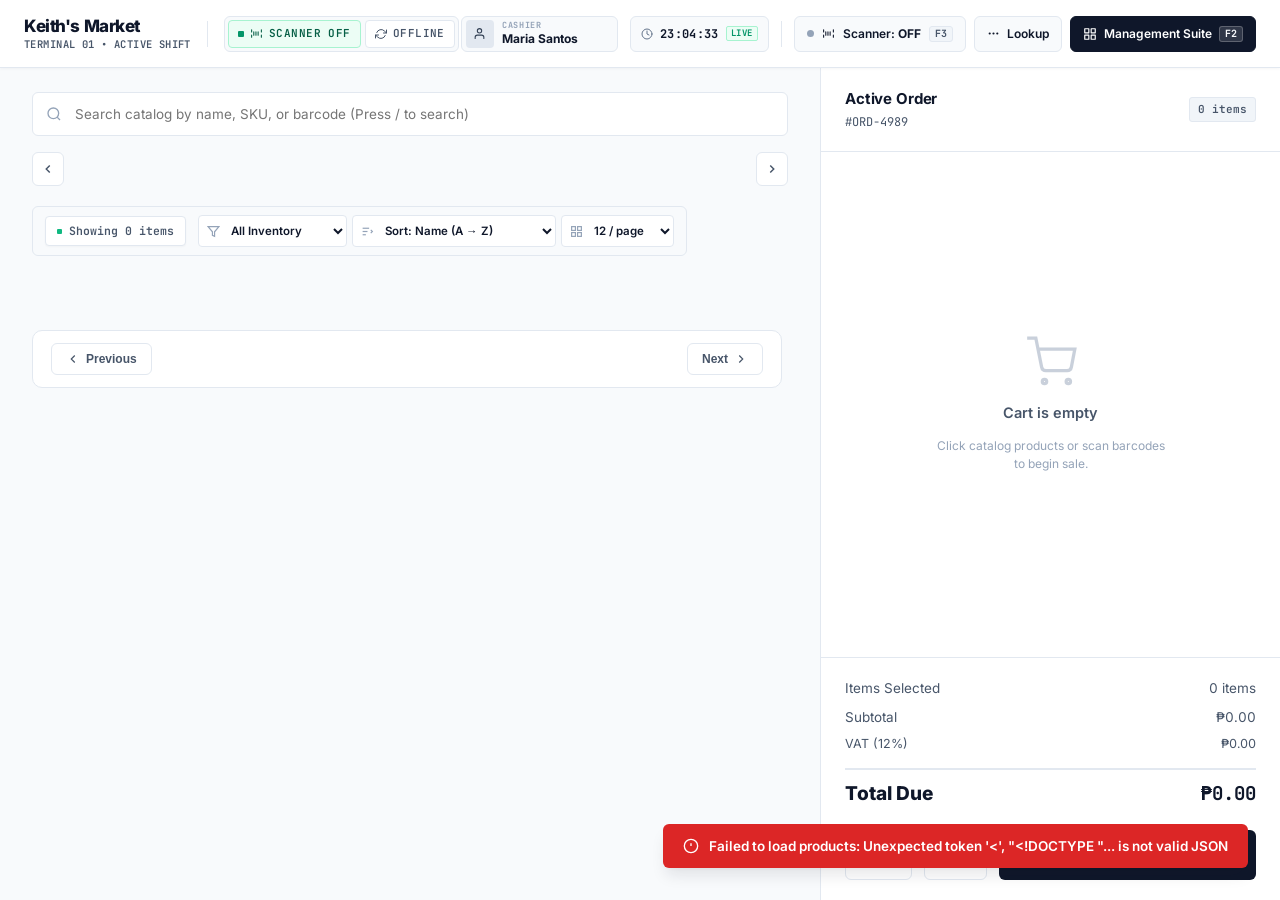
==== commit f7d50ad8: "Convert fonts and gsap to 100% offline self-hosted assets" ====
--- a/static/index.html
+++ b/static/index.html
@@ -4,11 +4,9 @@
   <meta charset="UTF-8">
   <meta name="viewport" content="width=device-width, initial-scale=1.0">
   <title>Point of Sale Terminal</title>
-  <link rel="preconnect" href="https://fonts.googleapis.com">
-  <link rel="preconnect" href="https://fonts.gstatic.com" crossorigin>
-  <link href="https://fonts.googleapis.com/css2?family=Inter:wght@400;500;600;700;800&family=JetBrains+Mono:wght@400;500;600;700&display=swap" rel="stylesheet">
+  <link rel="stylesheet" href="css/fonts.css">
   <link rel="stylesheet" href="css/pos.css">
-  <script src="https://cdnjs.cloudflare.com/ajax/libs/gsap/3.12.5/gsap.min.js"></script>
+  <script src="js/gsap.min.js"></script>
 </head>
 <body>
 
--- a/static/css/fonts.css
+++ b/static/css/fonts.css
@@ -0,0 +1,531 @@
+/* cyrillic-ext */
+@font-face {
+  font-family: 'Inter';
+  font-style: normal;
+  font-weight: 400;
+  font-display: swap;
+  src: url(../fonts/UcC73FwrK3iLTeHuS_nVMrMxCp50SjIa2JL7SUc.woff2) format('woff2');
+  unicode-range: U+0460-052F, U+1C80-1C8A, U+20B4, U+2DE0-2DFF, U+A640-A69F, U+FE2E-FE2F;
+}
+/* cyrillic */
+@font-face {
+  font-family: 'Inter';
+  font-style: normal;
+  font-weight: 400;
+  font-display: swap;
+  src: url(../fonts/UcC73FwrK3iLTeHuS_nVMrMxCp50SjIa0ZL7SUc.woff2) format('woff2');
+  unicode-range: U+0301, U+0400-045F, U+0490-0491, U+04B0-04B1, U+2116;
+}
+/* greek-ext */
+@font-face {
+  font-family: 'Inter';
+  font-style: normal;
+  font-weight: 400;
+  font-display: swap;
+  src: url(../fonts/UcC73FwrK3iLTeHuS_nVMrMxCp50SjIa2ZL7SUc.woff2) format('woff2');
+  unicode-range: U+1F00-1FFF;
+}
+/* greek */
+@font-face {
+  font-family: 'Inter';
+  font-style: normal;
+  font-weight: 400;
+  font-display: swap;
+  src: url(../fonts/UcC73FwrK3iLTeHuS_nVMrMxCp50SjIa1pL7SUc.woff2) format('woff2');
+  unicode-range: U+0370-0377, U+037A-037F, U+0384-038A, U+038C, U+038E-03A1, U+03A3-03FF;
+}
+/* vietnamese */
+@font-face {
+  font-family: 'Inter';
+  font-style: normal;
+  font-weight: 400;
+  font-display: swap;
+  src: url(../fonts/UcC73FwrK3iLTeHuS_nVMrMxCp50SjIa2pL7SUc.woff2) format('woff2');
+  unicode-range: U+0102-0103, U+0110-0111, U+0128-0129, U+0168-0169, U+01A0-01A1, U+01AF-01B0, U+0300-0301, U+0303-0304, U+0308-0309, U+0323, U+0329, U+1EA0-1EF9, U+20AB;
+}
+/* latin-ext */
+@font-face {
+  font-family: 'Inter';
+  font-style: normal;
+  font-weight: 400;
+  font-display: swap;
+  src: url(../fonts/UcC73FwrK3iLTeHuS_nVMrMxCp50SjIa25L7SUc.woff2) format('woff2');
+  unicode-range: U+0100-02BA, U+02BD-02C5, U+02C7-02CC, U+02CE-02D7, U+02DD-02FF, U+0304, U+0308, U+0329, U+1D00-1DBF, U+1E00-1E9F, U+1EF2-1EFF, U+2020, U+20A0-20AB, U+20AD-20C4, U+2113, U+2C60-2C7F, U+A720-A7FF;
+}
+/* latin */
+@font-face {
+  font-family: 'Inter';
+  font-style: normal;
+  font-weight: 400;
+  font-display: swap;
+  src: url(../fonts/UcC73FwrK3iLTeHuS_nVMrMxCp50SjIa1ZL7.woff2) format('woff2');
+  unicode-range: U+0000-00FF, U+0131, U+0152-0153, U+02BB-02BC, U+02C6, U+02DA, U+02DC, U+0304, U+0308, U+0329, U+2000-206F, U+20AC, U+2122, U+2191, U+2193, U+2212, U+2215, U+FEFF, U+FFFD;
+}
+/* cyrillic-ext */
+@font-face {
+  font-family: 'Inter';
+  font-style: normal;
+  font-weight: 500;
+  font-display: swap;
+  src: url(../fonts/UcC73FwrK3iLTeHuS_nVMrMxCp50SjIa2JL7SUc.woff2) format('woff2');
+  unicode-range: U+0460-052F, U+1C80-1C8A, U+20B4, U+2DE0-2DFF, U+A640-A69F, U+FE2E-FE2F;
+}
+/* cyrillic */
+@font-face {
+  font-family: 'Inter';
+  font-style: normal;
+  font-weight: 500;
+  font-display: swap;
+  src: url(../fonts/UcC73FwrK3iLTeHuS_nVMrMxCp50SjIa0ZL7SUc.woff2) format('woff2');
+  unicode-range: U+0301, U+0400-045F, U+0490-0491, U+04B0-04B1, U+2116;
+}
+/* greek-ext */
+@font-face {
+  font-family: 'Inter';
+  font-style: normal;
+  font-weight: 500;
+  font-display: swap;
+  src: url(../fonts/UcC73FwrK3iLTeHuS_nVMrMxCp50SjIa2ZL7SUc.woff2) format('woff2');
+  unicode-range: U+1F00-1FFF;
+}
+/* greek */
+@font-face {
+  font-family: 'Inter';
+  font-style: normal;
+  font-weight: 500;
+  font-display: swap;
+  src: url(../fonts/UcC73FwrK3iLTeHuS_nVMrMxCp50SjIa1pL7SUc.woff2) format('woff2');
+  unicode-range: U+0370-0377, U+037A-037F, U+0384-038A, U+038C, U+038E-03A1, U+03A3-03FF;
+}
+/* vietnamese */
+@font-face {
+  font-family: 'Inter';
+  font-style: normal;
+  font-weight: 500;
+  font-display: swap;
+  src: url(../fonts/UcC73FwrK3iLTeHuS_nVMrMxCp50SjIa2pL7SUc.woff2) format('woff2');
+  unicode-range: U+0102-0103, U+0110-0111, U+0128-0129, U+0168-0169, U+01A0-01A1, U+01AF-01B0, U+0300-0301, U+0303-0304, U+0308-0309, U+0323, U+0329, U+1EA0-1EF9, U+20AB;
+}
+/* latin-ext */
+@font-face {
+  font-family: 'Inter';
+  font-style: normal;
+  font-weight: 500;
+  font-display: swap;
+  src: url(../fonts/UcC73FwrK3iLTeHuS_nVMrMxCp50SjIa25L7SUc.woff2) format('woff2');
+  unicode-range: U+0100-02BA, U+02BD-02C5, U+02C7-02CC, U+02CE-02D7, U+02DD-02FF, U+0304, U+0308, U+0329, U+1D00-1DBF, U+1E00-1E9F, U+1EF2-1EFF, U+2020, U+20A0-20AB, U+20AD-20C4, U+2113, U+2C60-2C7F, U+A720-A7FF;
+}
+/* latin */
+@font-face {
+  font-family: 'Inter';
+  font-style: normal;
+  font-weight: 500;
+  font-display: swap;
+  src: url(../fonts/UcC73FwrK3iLTeHuS_nVMrMxCp50SjIa1ZL7.woff2) format('woff2');
+  unicode-range: U+0000-00FF, U+0131, U+0152-0153, U+02BB-02BC, U+02C6, U+02DA, U+02DC, U+0304, U+0308, U+0329, U+2000-206F, U+20AC, U+2122, U+2191, U+2193, U+2212, U+2215, U+FEFF, U+FFFD;
+}
+/* cyrillic-ext */
+@font-face {
+  font-family: 'Inter';
+  font-style: normal;
+  font-weight: 600;
+  font-display: swap;
+  src: url(../fonts/UcC73FwrK3iLTeHuS_nVMrMxCp50SjIa2JL7SUc.woff2) format('woff2');
+  unicode-range: U+0460-052F, U+1C80-1C8A, U+20B4, U+2DE0-2DFF, U+A640-A69F, U+FE2E-FE2F;
+}
+/* cyrillic */
+@font-face {
+  font-family: 'Inter';
+  font-style: normal;
+  font-weight: 600;
+  font-display: swap;
+  src: url(../fonts/UcC73FwrK3iLTeHuS_nVMrMxCp50SjIa0ZL7SUc.woff2) format('woff2');
+  unicode-range: U+0301, U+0400-045F, U+0490-0491, U+04B0-04B1, U+2116;
+}
+/* greek-ext */
+@font-face {
+  font-family: 'Inter';
+  font-style: normal;
+  font-weight: 600;
+  font-display: swap;
+  src: url(../fonts/UcC73FwrK3iLTeHuS_nVMrMxCp50SjIa2ZL7SUc.woff2) format('woff2');
+  unicode-range: U+1F00-1FFF;
+}
+/* greek */
+@font-face {
+  font-family: 'Inter';
+  font-style: normal;
+  font-weight: 600;
+  font-display: swap;
+  src: url(../fonts/UcC73FwrK3iLTeHuS_nVMrMxCp50SjIa1pL7SUc.woff2) format('woff2');
+  unicode-range: U+0370-0377, U+037A-037F, U+0384-038A, U+038C, U+038E-03A1, U+03A3-03FF;
+}
+/* vietnamese */
+@font-face {
+  font-family: 'Inter';
+  font-style: normal;
+  font-weight: 600;
+  font-display: swap;
+  src: url(../fonts/UcC73FwrK3iLTeHuS_nVMrMxCp50SjIa2pL7SUc.woff2) format('woff2');
+  unicode-range: U+0102-0103, U+0110-0111, U+0128-0129, U+0168-0169, U+01A0-01A1, U+01AF-01B0, U+0300-0301, U+0303-0304, U+0308-0309, U+0323, U+0329, U+1EA0-1EF9, U+20AB;
+}
+/* latin-ext */
+@font-face {
+  font-family: 'Inter';
+  font-style: normal;
+  font-weight: 600;
+  font-display: swap;
+  src: url(../fonts/UcC73FwrK3iLTeHuS_nVMrMxCp50SjIa25L7SUc.woff2) format('woff2');
+  unicode-range: U+0100-02BA, U+02BD-02C5, U+02C7-02CC, U+02CE-02D7, U+02DD-02FF, U+0304, U+0308, U+0329, U+1D00-1DBF, U+1E00-1E9F, U+1EF2-1EFF, U+2020, U+20A0-20AB, U+20AD-20C4, U+2113, U+2C60-2C7F, U+A720-A7FF;
+}
+/* latin */
+@font-face {
+  font-family: 'Inter';
+  font-style: normal;
+  font-weight: 600;
+  font-display: swap;
+  src: url(../fonts/UcC73FwrK3iLTeHuS_nVMrMxCp50SjIa1ZL7.woff2) format('woff2');
+  unicode-range: U+0000-00FF, U+0131, U+0152-0153, U+02BB-02BC, U+02C6, U+02DA, U+02DC, U+0304, U+0308, U+0329, U+2000-206F, U+20AC, U+2122, U+2191, U+2193, U+2212, U+2215, U+FEFF, U+FFFD;
+}
+/* cyrillic-ext */
+@font-face {
+  font-family: 'Inter';
+  font-style: normal;
+  font-weight: 700;
+  font-display: swap;
+  src: url(../fonts/UcC73FwrK3iLTeHuS_nVMrMxCp50SjIa2JL7SUc.woff2) format('woff2');
+  unicode-range: U+0460-052F, U+1C80-1C8A, U+20B4, U+2DE0-2DFF, U+A640-A69F, U+FE2E-FE2F;
+}
+/* cyrillic */
+@font-face {
+  font-family: 'Inter';
+  font-style: normal;
+  font-weight: 700;
+  font-display: swap;
+  src: url(../fonts/UcC73FwrK3iLTeHuS_nVMrMxCp50SjIa0ZL7SUc.woff2) format('woff2');
+  unicode-range: U+0301, U+0400-045F, U+0490-0491, U+04B0-04B1, U+2116;
+}
+/* greek-ext */
+@font-face {
+  font-family: 'Inter';
+  font-style: normal;
+  font-weight: 700;
+  font-display: swap;
+  src: url(../fonts/UcC73FwrK3iLTeHuS_nVMrMxCp50SjIa2ZL7SUc.woff2) format('woff2');
+  unicode-range: U+1F00-1FFF;
+}
+/* greek */
+@font-face {
+  font-family: 'Inter';
+  font-style: normal;
+  font-weight: 700;
+  font-display: swap;
+  src: url(../fonts/UcC73FwrK3iLTeHuS_nVMrMxCp50SjIa1pL7SUc.woff2) format('woff2');
+  unicode-range: U+0370-0377, U+037A-037F, U+0384-038A, U+038C, U+038E-03A1, U+03A3-03FF;
+}
+/* vietnamese */
+@font-face {
+  font-family: 'Inter';
+  font-style: normal;
+  font-weight: 700;
+  font-display: swap;
+  src: url(../fonts/UcC73FwrK3iLTeHuS_nVMrMxCp50SjIa2pL7SUc.woff2) format('woff2');
+  unicode-range: U+0102-0103, U+0110-0111, U+0128-0129, U+0168-0169, U+01A0-01A1, U+01AF-01B0, U+0300-0301, U+0303-0304, U+0308-0309, U+0323, U+0329, U+1EA0-1EF9, U+20AB;
+}
+/* latin-ext */
+@font-face {
+  font-family: 'Inter';
+  font-style: normal;
+  font-weight: 700;
+  font-display: swap;
+  src: url(../fonts/UcC73FwrK3iLTeHuS_nVMrMxCp50SjIa25L7SUc.woff2) format('woff2');
+  unicode-range: U+0100-02BA, U+02BD-02C5, U+02C7-02CC, U+02CE-02D7, U+02DD-02FF, U+0304, U+0308, U+0329, U+1D00-1DBF, U+1E00-1E9F, U+1EF2-1EFF, U+2020, U+20A0-20AB, U+20AD-20C4, U+2113, U+2C60-2C7F, U+A720-A7FF;
+}
+/* latin */
+@font-face {
+  font-family: 'Inter';
+  font-style: normal;
+  font-weight: 700;
+  font-display: swap;
+  src: url(../fonts/UcC73FwrK3iLTeHuS_nVMrMxCp50SjIa1ZL7.woff2) format('woff2');
+  unicode-range: U+0000-00FF, U+0131, U+0152-0153, U+02BB-02BC, U+02C6, U+02DA, U+02DC, U+0304, U+0308, U+0329, U+2000-206F, U+20AC, U+2122, U+2191, U+2193, U+2212, U+2215, U+FEFF, U+FFFD;
+}
+/* cyrillic-ext */
+@font-face {
+  font-family: 'Inter';
+  font-style: normal;
+  font-weight: 800;
+  font-display: swap;
+  src: url(../fonts/UcC73FwrK3iLTeHuS_nVMrMxCp50SjIa2JL7SUc.woff2) format('woff2');
+  unicode-range: U+0460-052F, U+1C80-1C8A, U+20B4, U+2DE0-2DFF, U+A640-A69F, U+FE2E-FE2F;
+}
+/* cyrillic */
+@font-face {
+  font-family: 'Inter';
+  font-style: normal;
+  font-weight: 800;
+  font-display: swap;
+  src: url(../fonts/UcC73FwrK3iLTeHuS_nVMrMxCp50SjIa0ZL7SUc.woff2) format('woff2');
+  unicode-range: U+0301, U+0400-045F, U+0490-0491, U+04B0-04B1, U+2116;
+}
+/* greek-ext */
+@font-face {
+  font-family: 'Inter';
+  font-style: normal;
+  font-weight: 800;
+  font-display: swap;
+  src: url(../fonts/UcC73FwrK3iLTeHuS_nVMrMxCp50SjIa2ZL7SUc.woff2) format('woff2');
+  unicode-range: U+1F00-1FFF;
+}
+/* greek */
+@font-face {
+  font-family: 'Inter';
+  font-style: normal;
+  font-weight: 800;
+  font-display: swap;
+  src: url(../fonts/UcC73FwrK3iLTeHuS_nVMrMxCp50SjIa1pL7SUc.woff2) format('woff2');
+  unicode-range: U+0370-0377, U+037A-037F, U+0384-038A, U+038C, U+038E-03A1, U+03A3-03FF;
+}
+/* vietnamese */
+@font-face {
+  font-family: 'Inter';
+  font-style: normal;
+  font-weight: 800;
+  font-display: swap;
+  src: url(../fonts/UcC73FwrK3iLTeHuS_nVMrMxCp50SjIa2pL7SUc.woff2) format('woff2');
+  unicode-range: U+0102-0103, U+0110-0111, U+0128-0129, U+0168-0169, U+01A0-01A1, U+01AF-01B0, U+0300-0301, U+0303-0304, U+0308-0309, U+0323, U+0329, U+1EA0-1EF9, U+20AB;
+}
+/* latin-ext */
+@font-face {
+  font-family: 'Inter';
+  font-style: normal;
+  font-weight: 800;
+  font-display: swap;
+  src: url(../fonts/UcC73FwrK3iLTeHuS_nVMrMxCp50SjIa25L7SUc.woff2) format('woff2');
+  unicode-range: U+0100-02BA, U+02BD-02C5, U+02C7-02CC, U+02CE-02D7, U+02DD-02FF, U+0304, U+0308, U+0329, U+1D00-1DBF, U+1E00-1E9F, U+1EF2-1EFF, U+2020, U+20A0-20AB, U+20AD-20C4, U+2113, U+2C60-2C7F, U+A720-A7FF;
+}
+/* latin */
+@font-face {
+  font-family: 'Inter';
+  font-style: normal;
+  font-weight: 800;
+  font-display: swap;
+  src: url(../fonts/UcC73FwrK3iLTeHuS_nVMrMxCp50SjIa1ZL7.woff2) format('woff2');
+  unicode-range: U+0000-00FF, U+0131, U+0152-0153, U+02BB-02BC, U+02C6, U+02DA, U+02DC, U+0304, U+0308, U+0329, U+2000-206F, U+20AC, U+2122, U+2191, U+2193, U+2212, U+2215, U+FEFF, U+FFFD;
+}
+/* cyrillic-ext */
+@font-face {
+  font-family: 'JetBrains Mono';
+  font-style: normal;
+  font-weight: 400;
+  font-display: swap;
+  src: url(../fonts/tDbv2o-flEEny0FZhsfKu5WU4zr3E_BX0PnT8RD8yKwBNntkaToggR7BYRbKPx3cwhsk.woff2) format('woff2');
+  unicode-range: U+0460-052F, U+1C80-1C8A, U+20B4, U+2DE0-2DFF, U+A640-A69F, U+FE2E-FE2F;
+}
+/* cyrillic */
+@font-face {
+  font-family: 'JetBrains Mono';
+  font-style: normal;
+  font-weight: 400;
+  font-display: swap;
+  src: url(../fonts/tDbv2o-flEEny0FZhsfKu5WU4zr3E_BX0PnT8RD8yKwBNntkaToggR7BYRbKPxTcwhsk.woff2) format('woff2');
+  unicode-range: U+0301, U+0400-045F, U+0490-0491, U+04B0-04B1, U+2116;
+}
+/* greek */
+@font-face {
+  font-family: 'JetBrains Mono';
+  font-style: normal;
+  font-weight: 400;
+  font-display: swap;
+  src: url(../fonts/tDbv2o-flEEny0FZhsfKu5WU4zr3E_BX0PnT8RD8yKwBNntkaToggR7BYRbKPxPcwhsk.woff2) format('woff2');
+  unicode-range: U+0370-0377, U+037A-037F, U+0384-038A, U+038C, U+038E-03A1, U+03A3-03FF;
+}
+/* vietnamese */
+@font-face {
+  font-family: 'JetBrains Mono';
+  font-style: normal;
+  font-weight: 400;
+  font-display: swap;
+  src: url(../fonts/tDbv2o-flEEny0FZhsfKu5WU4zr3E_BX0PnT8RD8yKwBNntkaToggR7BYRbKPx_cwhsk.woff2) format('woff2');
+  unicode-range: U+0102-0103, U+0110-0111, U+0128-0129, U+0168-0169, U+01A0-01A1, U+01AF-01B0, U+0300-0301, U+0303-0304, U+0308-0309, U+0323, U+0329, U+1EA0-1EF9, U+20AB;
+}
+/* latin-ext */
+@font-face {
+  font-family: 'JetBrains Mono';
+  font-style: normal;
+  font-weight: 400;
+  font-display: swap;
+  src: url(../fonts/tDbv2o-flEEny0FZhsfKu5WU4zr3E_BX0PnT8RD8yKwBNntkaToggR7BYRbKPx7cwhsk.woff2) format('woff2');
+  unicode-range: U+0100-02BA, U+02BD-02C5, U+02C7-02CC, U+02CE-02D7, U+02DD-02FF, U+0304, U+0308, U+0329, U+1D00-1DBF, U+1E00-1E9F, U+1EF2-1EFF, U+2020, U+20A0-20AB, U+20AD-20C4, U+2113, U+2C60-2C7F, U+A720-A7FF;
+}
+/* latin */
+@font-face {
+  font-family: 'JetBrains Mono';
+  font-style: normal;
+  font-weight: 400;
+  font-display: swap;
+  src: url(../fonts/tDbv2o-flEEny0FZhsfKu5WU4zr3E_BX0PnT8RD8yKwBNntkaToggR7BYRbKPxDcwg.woff2) format('woff2');
+  unicode-range: U+0000-00FF, U+0131, U+0152-0153, U+02BB-02BC, U+02C6, U+02DA, U+02DC, U+0304, U+0308, U+0329, U+2000-206F, U+20AC, U+2122, U+2191, U+2193, U+2212, U+2215, U+FEFF, U+FFFD;
+}
+/* cyrillic-ext */
+@font-face {
+  font-family: 'JetBrains Mono';
+  font-style: normal;
+  font-weight: 500;
+  font-display: swap;
+  src: url(../fonts/tDbv2o-flEEny0FZhsfKu5WU4zr3E_BX0PnT8RD8yKwBNntkaToggR7BYRbKPx3cwhsk.woff2) format('woff2');
+  unicode-range: U+0460-052F, U+1C80-1C8A, U+20B4, U+2DE0-2DFF, U+A640-A69F, U+FE2E-FE2F;
+}
+/* cyrillic */
+@font-face {
+  font-family: 'JetBrains Mono';
+  font-style: normal;
+  font-weight: 500;
+  font-display: swap;
+  src: url(../fonts/tDbv2o-flEEny0FZhsfKu5WU4zr3E_BX0PnT8RD8yKwBNntkaToggR7BYRbKPxTcwhsk.woff2) format('woff2');
+  unicode-range: U+0301, U+0400-045F, U+0490-0491, U+04B0-04B1, U+2116;
+}
+/* greek */
+@font-face {
+  font-family: 'JetBrains Mono';
+  font-style: normal;
+  font-weight: 500;
+  font-display: swap;
+  src: url(../fonts/tDbv2o-flEEny0FZhsfKu5WU4zr3E_BX0PnT8RD8yKwBNntkaToggR7BYRbKPxPcwhsk.woff2) format('woff2');
+  unicode-range: U+0370-0377, U+037A-037F, U+0384-038A, U+038C, U+038E-03A1, U+03A3-03FF;
+}
+/* vietnamese */
+@font-face {
+  font-family: 'JetBrains Mono';
+  font-style: normal;
+  font-weight: 500;
+  font-display: swap;
+  src: url(../fonts/tDbv2o-flEEny0FZhsfKu5WU4zr3E_BX0PnT8RD8yKwBNntkaToggR7BYRbKPx_cwhsk.woff2) format('woff2');
+  unicode-range: U+0102-0103, U+0110-0111, U+0128-0129, U+0168-0169, U+01A0-01A1, U+01AF-01B0, U+0300-0301, U+0303-0304, U+0308-0309, U+0323, U+0329, U+1EA0-1EF9, U+20AB;
+}
+/* latin-ext */
+@font-face {
+  font-family: 'JetBrains Mono';
+  font-style: normal;
+  font-weight: 500;
+  font-display: swap;
+  src: url(../fonts/tDbv2o-flEEny0FZhsfKu5WU4zr3E_BX0PnT8RD8yKwBNntkaToggR7BYRbKPx7cwhsk.woff2) format('woff2');
+  unicode-range: U+0100-02BA, U+02BD-02C5, U+02C7-02CC, U+02CE-02D7, U+02DD-02FF, U+0304, U+0308, U+0329, U+1D00-1DBF, U+1E00-1E9F, U+1EF2-1EFF, U+2020, U+20A0-20AB, U+20AD-20C4, U+2113, U+2C60-2C7F, U+A720-A7FF;
+}
+/* latin */
+@font-face {
+  font-family: 'JetBrains Mono';
+  font-style: normal;
+  font-weight: 500;
+  font-display: swap;
+  src: url(../fonts/tDbv2o-flEEny0FZhsfKu5WU4zr3E_BX0PnT8RD8yKwBNntkaToggR7BYRbKPxDcwg.woff2) format('woff2');
+  unicode-range: U+0000-00FF, U+0131, U+0152-0153, U+02BB-02BC, U+02C6, U+02DA, U+02DC, U+0304, U+0308, U+0329, U+2000-206F, U+20AC, U+2122, U+2191, U+2193, U+2212, U+2215, U+FEFF, U+FFFD;
+}
+/* cyrillic-ext */
+@font-face {
+  font-family: 'JetBrains Mono';
+  font-style: normal;
+  font-weight: 600;
+  font-display: swap;
+  src: url(../fonts/tDbv2o-flEEny0FZhsfKu5WU4zr3E_BX0PnT8RD8yKwBNntkaToggR7BYRbKPx3cwhsk.woff2) format('woff2');
+  unicode-range: U+0460-052F, U+1C80-1C8A, U+20B4, U+2DE0-2DFF, U+A640-A69F, U+FE2E-FE2F;
+}
+/* cyrillic */
+@font-face {
+  font-family: 'JetBrains Mono';
+  font-style: normal;
+  font-weight: 600;
+  font-display: swap;
+  src: url(../fonts/tDbv2o-flEEny0FZhsfKu5WU4zr3E_BX0PnT8RD8yKwBNntkaToggR7BYRbKPxTcwhsk.woff2) format('woff2');
+  unicode-range: U+0301, U+0400-045F, U+0490-0491, U+04B0-04B1, U+2116;
+}
+/* greek */
+@font-face {
+  font-family: 'JetBrains Mono';
+  font-style: normal;
+  font-weight: 600;
+  font-display: swap;
+  src: url(../fonts/tDbv2o-flEEny0FZhsfKu5WU4zr3E_BX0PnT8RD8yKwBNntkaToggR7BYRbKPxPcwhsk.woff2) format('woff2');
+  unicode-range: U+0370-0377, U+037A-037F, U+0384-038A, U+038C, U+038E-03A1, U+03A3-03FF;
+}
+/* vietnamese */
+@font-face {
+  font-family: 'JetBrains Mono';
+  font-style: normal;
+  font-weight: 600;
+  font-display: swap;
+  src: url(../fonts/tDbv2o-flEEny0FZhsfKu5WU4zr3E_BX0PnT8RD8yKwBNntkaToggR7BYRbKPx_cwhsk.woff2) format('woff2');
+  unicode-range: U+0102-0103, U+0110-0111, U+0128-0129, U+0168-0169, U+01A0-01A1, U+01AF-01B0, U+0300-0301, U+0303-0304, U+0308-0309, U+0323, U+0329, U+1EA0-1EF9, U+20AB;
+}
+/* latin-ext */
+@font-face {
+  font-family: 'JetBrains Mono';
+  font-style: normal;
+  font-weight: 600;
+  font-display: swap;
+  src: url(../fonts/tDbv2o-flEEny0FZhsfKu5WU4zr3E_BX0PnT8RD8yKwBNntkaToggR7BYRbKPx7cwhsk.woff2) format('woff2');
+  unicode-range: U+0100-02BA, U+02BD-02C5, U+02C7-02CC, U+02CE-02D7, U+02DD-02FF, U+0304, U+0308, U+0329, U+1D00-1DBF, U+1E00-1E9F, U+1EF2-1EFF, U+2020, U+20A0-20AB, U+20AD-20C4, U+2113, U+2C60-2C7F, U+A720-A7FF;
+}
+/* latin */
+@font-face {
+  font-family: 'JetBrains Mono';
+  font-style: normal;
+  font-weight: 600;
+  font-display: swap;
+  src: url(../fonts/tDbv2o-flEEny0FZhsfKu5WU4zr3E_BX0PnT8RD8yKwBNntkaToggR7BYRbKPxDcwg.woff2) format('woff2');
+  unicode-range: U+0000-00FF, U+0131, U+0152-0153, U+02BB-02BC, U+02C6, U+02DA, U+02DC, U+0304, U+0308, U+0329, U+2000-206F, U+20AC, U+2122, U+2191, U+2193, U+2212, U+2215, U+FEFF, U+FFFD;
+}
+/* cyrillic-ext */
+@font-face {
+  font-family: 'JetBrains Mono';
+  font-style: normal;
+  font-weight: 700;
+  font-display: swap;
+  src: url(../fonts/tDbv2o-flEEny0FZhsfKu5WU4zr3E_BX0PnT8RD8yKwBNntkaToggR7BYRbKPx3cwhsk.woff2) format('woff2');
+  unicode-range: U+0460-052F, U+1C80-1C8A, U+20B4, U+2DE0-2DFF, U+A640-A69F, U+FE2E-FE2F;
+}
+/* cyrillic */
+@font-face {
+  font-family: 'JetBrains Mono';
+  font-style: normal;
+  font-weight: 700;
+  font-display: swap;
+  src: url(../fonts/tDbv2o-flEEny0FZhsfKu5WU4zr3E_BX0PnT8RD8yKwBNntkaToggR7BYRbKPxTcwhsk.woff2) format('woff2');
+  unicode-range: U+0301, U+0400-045F, U+0490-0491, U+04B0-04B1, U+2116;
+}
+/* greek */
+@font-face {
+  font-family: 'JetBrains Mono';
+  font-style: normal;
+  font-weight: 700;
+  font-display: swap;
+  src: url(../fonts/tDbv2o-flEEny0FZhsfKu5WU4zr3E_BX0PnT8RD8yKwBNntkaToggR7BYRbKPxPcwhsk.woff2) format('woff2');
+  unicode-range: U+0370-0377, U+037A-037F, U+0384-038A, U+038C, U+038E-03A1, U+03A3-03FF;
+}
+/* vietnamese */
+@font-face {
+  font-family: 'JetBrains Mono';
+  font-style: normal;
+  font-weight: 700;
+  font-display: swap;
+  src: url(../fonts/tDbv2o-flEEny0FZhsfKu5WU4zr3E_BX0PnT8RD8yKwBNntkaToggR7BYRbKPx_cwhsk.woff2) format('woff2');
+  unicode-range: U+0102-0103, U+0110-0111, U+0128-0129, U+0168-0169, U+01A0-01A1, U+01AF-01B0, U+0300-0301, U+0303-0304, U+0308-0309, U+0323, U+0329, U+1EA0-1EF9, U+20AB;
+}
+/* latin-ext */
+@font-face {
+  font-family: 'JetBrains Mono';
+  font-style: normal;
+  font-weight: 700;
+  font-display: swap;
+  src: url(../fonts/tDbv2o-flEEny0FZhsfKu5WU4zr3E_BX0PnT8RD8yKwBNntkaToggR7BYRbKPx7cwhsk.woff2) format('woff2');
+  unicode-range: U+0100-02BA, U+02BD-02C5, U+02C7-02CC, U+02CE-02D7, U+02DD-02FF, U+0304, U+0308, U+0329, U+1D00-1DBF, U+1E00-1E9F, U+1EF2-1EFF, U+2020, U+20A0-20AB, U+20AD-20C4, U+2113, U+2C60-2C7F, U+A720-A7FF;
+}
+/* latin */
+@font-face {
+  font-family: 'JetBrains Mono';
+  font-style: normal;
+  font-weight: 700;
+  font-display: swap;
+  src: url(../fonts/tDbv2o-flEEny0FZhsfKu5WU4zr3E_BX0PnT8RD8yKwBNntkaToggR7BYRbKPxDcwg.woff2) format('woff2');
+  unicode-range: U+0000-00FF, U+0131, U+0152-0153, U+02BB-02BC, U+02C6, U+02DA, U+02DC, U+0304, U+0308, U+0329, U+2000-206F, U+20AC, U+2122, U+2191, U+2193, U+2212, U+2215, U+FEFF, U+FFFD;
+}
